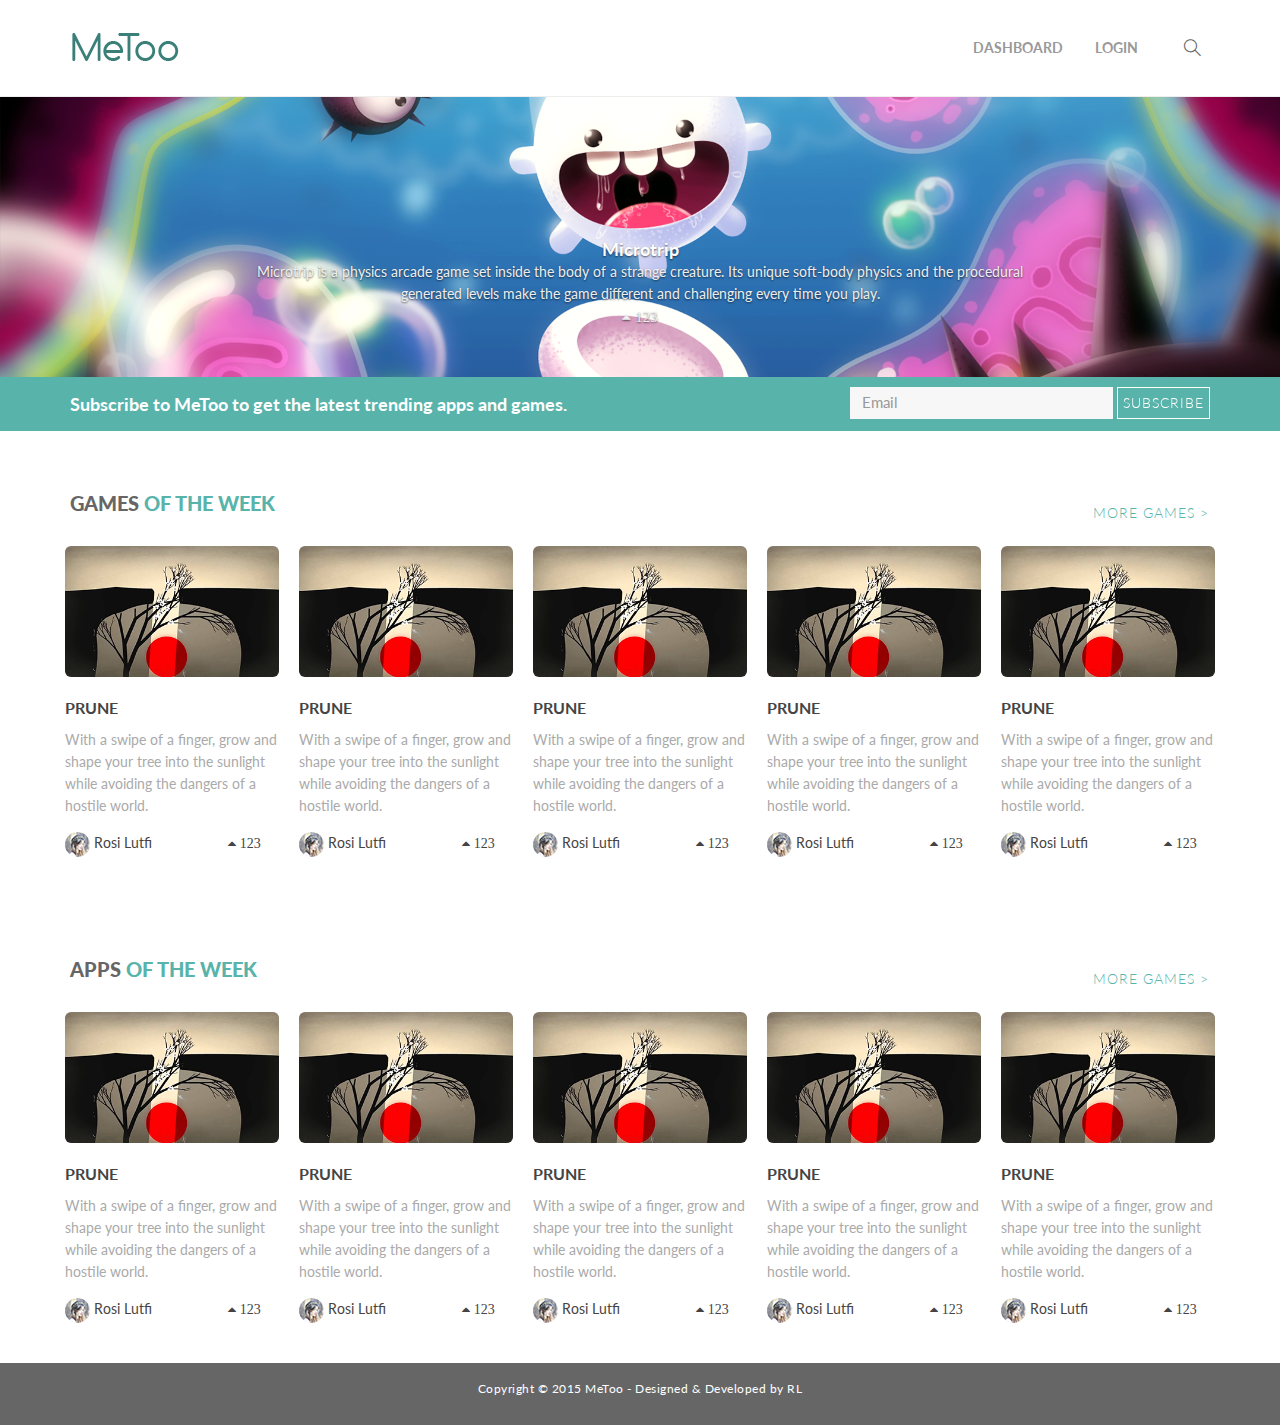
==== index.html @ 59560ca2 "home & app list" ====
<!doctype html>
<!--[if IE 8 ]>
<html class="ie ie8" lang="en">
<![endif]-->
<!--[if (gte IE 9)|!(IE)]>
<html lang="en" class="no-js">
<![endif]-->
<html lang="en">
  <head>
    <!-- Basic -->
    <title>
      MeToo
    </title>
    <!-- Define Charset -->
    <meta charset="utf-8">
    <!-- Responsive Metatag -->
    <meta name="viewport" content="width=device-width, initial-scale=1, maximum-scale=1">
    <!-- Page Description and Author -->
    <meta name="description" content="ConBiz - Responsive HTML5 Template">
    <meta name="author" content="Grayrids">
    
    <!-- Bootstrap CSS  -->
    <link rel="stylesheet" href="assets/css/bootstrap.min.css" type="text/css" media="screen">
    <!-- Font Awesome CSS -->
    <link rel="stylesheet" href="assets/fonts/font-awesome.min.css" type="text/css" media="screen">
    <!-- Icon -->
    <link rel="stylesheet" href="assets/fonts/simple-line-icons.css" type="text/css" media="screen">
    <!-- ConBiz Iocn -->
    <link rel="stylesheet" href="assets/fonts/flaticon.css" type="text/css" media="screen">
    <!-- rs style -->
    <link rel="stylesheet" type="text/css" href="assets/css/settings.css" media="screen">
    <!-- ConBiz CSS Styles  -->
    <link rel="stylesheet" type="text/css" href="assets/css/main.css" media="screen">
    <!-- Responsive CSS Styles  -->
    <link rel="stylesheet" type="text/css" href="assets/css/responsive.css" media="screen">
    <!-- Css3 Transitions Styles  -->
    <link rel="stylesheet" type="text/css" href="assets/css/animate.css" media="screen">
    <!-- Slicknav  -->
    <link rel="stylesheet" type="text/css" href="assets/css/slicknav.css" media="screen">

    <!-- Selected Preset -->
    <link rel="stylesheet" type="text/css" href="assets/css/colors/yellow.css" media="screen" />

    <!-- Color CSS Styles  -->
    <link rel="stylesheet" type="text/css" href="assets/css/colors/yellow.css" title="yellow" media="screen" />
    <link rel="stylesheet" type="text/css" href="assets/css/colors/turquoise.css" title="turquoise" media="screen" />
    <link rel="stylesheet" type="text/css" href="assets/css/colors/emerald.css" title="emerald" media="screen" />
    <link rel="stylesheet" type="text/css" href="assets/css/colors/river.css" title="river" media="screen" />
    <link rel="stylesheet" type="text/css" href="assets/css/colors/wisteria.css" title="wisteria" media="screen" />
    <link rel="stylesheet" type="text/css" href="assets/css/colors/alizarin.css" title="alizarin" media="screen" />

    <!-- Custom Fonts  -->
    <link href='https://fonts.googleapis.com/css?family=Satisfy' rel='stylesheet' type='text/css'>


    <!--[if IE 8]>
    <script src="http://html5shiv.googlecode.com/svn/trunk/html5.js"></script>
    <![endif]-->
    <!--[if lt IE 9]>
    <script src="http://html5shiv.googlecode.com/svn/trunk/html5.js"></script>
    <![endif]-->
  </head>
  <body>
    <!-- Full Body Container -->
    <div id="container">
      <!-- Start Header Section -->
      <header id="header-wrap" class="site-header clearfix">
        <!-- Start  Logo & Navigation  -->
        <div class="navbar navbar-default navbar-top" role="navigation" data-spy="affix" data-offset-top="50">
          <div class="container">
            <!-- Brand and toggle get grouped for better mobile display -->
            <div class="navbar-header">
              <!-- Stat Toggle Nav Link For Mobiles -->
              <button type="button" class="navbar-toggle" data-toggle="collapse" data-target=".navbar-collapse">
                <span class="sr-only">Toggle navigation</span>
                <span class="icon-bar"></span>
                <span class="icon-bar"></span>
                <span class="icon-bar"></span>
              </button>
              <!-- End Toggle Nav Link For Mobiles -->
              <div class="logo-wrapper">
                <a class="navbar-brand" href="index.html">
                  <img src="assets/img/logo.png" alt="ConBiz">
                </a>  
              </div>
            </div>
            <!--  Brand and toggle menu for mobile ends  -->

            <div class="navbar-collapse collapse">
              <!-- Stat Search -->
              <div class="search-side">
                <a class="show-search">
                <i class="icon-magnifier"></i>
                </a>
              </div>
              <!-- Search form ends -->

              <!-- Start Navigation List -->
              <ul class="nav navbar-nav navbar-right">
                <li>
                  <a href="index.html">
                  Dashboard
                  </a>
                </li>
                <li>
                  <a href="features.html">
                  Login
                  </a>
                </li>
              <!-- End Navigation List -->
            </div>
          </div>

          <!-- Mobile Menu Start -->
          <ul class="wpb-mobile-menu">
            <li>
              <a class="active" href="index.html">
              Home
              </a>
              <ul class="dropdown">
                <li>
                  <a href="index-02.html">
                  Home 2
                  </a>
                </li>
                <li>
                  <a href="index-03.html">
                  Home 3
                  </a>
                </li>
                <li>
                  <a href="index-04.html">
                  Home 4
                  </a>
                </li>
                <li>
                  <a href="index-05.html">
                  Home 5
                  </a>
                </li>
              </ul>
            </li>
            <li>
              <a href="features.html">
              Features
              </a>
            </li>
            <li>
              <a href="#">
              Company
              </a>
              <ul class="dropdown">
                <li>
                  <a href="about.html">
                  About Us
                  </a>
                </li>
                <li>
                  <a href="certifications.html">
                  Certifications
                  </a>
                </li>
                <li>
                  <a href="company-history.html">
                  Company History
                  </a>
                </li>
                <li>
                  <a href="partners.html">
                  Our Partners
                  </a>
                </li>
                <li>
                  <a href="team.html">
                  Our Team
                  </a>
                </li>
                <li>
                  <a href="careers.html">
                  Careers
                  </a>
                </li>
                <li>
                  <a href="Pricing.html">
                  Pricing
                  </a>
                </li>
                <li>
                  <a href="faq.html">
                  FAQ
                  </a>
                </li>
                 <li>
                  <a href="404.html">
                  404
                  </a>
                </li>
              </ul>
            </li>
            <li><a href="services.html">Services</a>
              <ul class="dropdown">
                <li>
                  <a href="services.html">
                    All Services
                  </a>
                </li>
                <li>
                  <a href="services1.html">
                  Services Layout 01
                  </a>
                </li>
                <li>
                  <a href="services2.html">
                  Services Layout 02
                  </a>
                </li>
              </ul>
            </li>
            <li>
              <a href="projects.html">
              Projects
              </a>
              <ul class="dropdown">
                <li>
                  <a href="projects.html">
                  Projects layout 1 - Full Width
                  </a>
                </li>
                <li>
                  <a href="projects-2.html">
                  Projects layout 2 - Boxed 1
                  </a>
                </li>
                <li>
                  <a href="projects-3.html">
                  Projects layout 3 - Boxed 3
                  </a>
                </li>
                <li>
                  <a href="single-project.html">
                  Single Project
                  </a>
                </li>
              </ul>
            </li>
            <li>
              <a href="blog.html">
              Blog
              </a>
              <ul class="dropdown">
                <li>
                  <a href="blog.html">
                  Blog - Right sidebar
                  </a>
                </li>
                <li>
                  <a href="blog-left-sidebar.html">
                  Blog - Left Sidebar
                  </a>
                </li>
                <li><a href="blog-full-width.html">Blog - Full Width</a></li>
                <li>
                  <a href="single-post.html">
                  Single Post
                  </a>
                </li>
              </ul>
            </li>
            <li><a href="shop.html">Shop</a></li>
            <li>
              <a href="contact.html">
              Contact
              </a>
            </li>
          </ul>
          <!-- Mobile Menu End -->

        </div>
        <!-- End Header Logo & Navigation -->
        <div class="clearfix"></div>
      </header>
      <!-- End Header Section -->


      <div id="myCarousel" class="carousel slide carousel-fade" data-ride="carousel">

        <!-- Wrapper for slides -->
        <div class="carousel-inner" role="listbox">
          <div class="item active">
            <img src="assets/img/testimonial/microtrip.png" alt="Microtrip">
            <div class="carousel-caption">
              <h3>Microtrip</h3>
              <div class="slidesc">Microtrip is a physics arcade game set inside the body of a strange creature. Its unique soft-body physics and the procedural generated levels make the game different and challenging every time you play.<br>
              <div class="caretslide">
                  <i class="fa fa-caret-up">   123</i>
              </div></div>
            </div>
          </div>

          <div class="item">
            <img src="assets/img/testimonial/indieshuffle.png" alt="Indieshuffle">
            <div class="carousel-caption">
              <h3>Indie Shuffle</h3>
              <div class="slidesc">With unlimited free new music across hundreds of genres (indie rock, hip hop, electronic, remixes and more), Indie Shuffle's smart playlists are the first step in your music discovery!<br>
              <div class="caretslide">
                  <i class="fa fa-caret-up">   123</i>
              </div></div>
            </div>
          </div>

          <div class="item">
            <img src="assets/img/testimonial/hbonow.png" alt="Flower">
            <div class="carousel-caption">
              <h3>HBO Now</h3>
              <div class="slidesc">HBO NOW is the new standalone streaming service that gives you all of HBO®—every season, every episode of HBO's original series—plus more of the biggest and latest movies than any other streaming service. All you need is the internet.<br>
              <div class="caretslide">
                  <i class="fa fa-caret-up">   123</i>
              </div></div>
            </div>
          </div>

          <div class="item">
            <img src="assets/img/testimonial/nightbird.png" alt="Flower">
            <div class="carousel-caption">
              <h3>Nightbird Trigger X</h3>
              <div class="slidesc">What the developer calls a "point shooting game," Nightbird Trigger X is a one-button pony where your little man has to shoot a point in the screen to progress.</div>
            </div>
          </div>

          <div class="item">
            <img src="assets/img/testimonial/dsco.png" alt="Flower">
            <div class="carousel-caption">
              <h3>DSCO by VSCO</h3>
              <div class="slidesc">DSCO (pronounced ‘disco’) is the first pop-up app from VSCO®. Everything you always wanted in a GIF app, VSCO-fied. Capture, edit, and share animated GIFs. Up your GIF game with your favorite presets and easily share them to your VSCO profile. <br>
              <div class="caretslide">
                  <i class="fa fa-caret-up">   123</i>
              </div>
              </div>
            </div>
          </div>

        </div>

        <!-- Left and right controls 
        <a class="left carousel-control" href="#myCarousel" role="button" data-slide="prev">
          <span class="glyphicon glyphicon-chevron-left" aria-hidden="true"></span>
          <span class="sr-only">Previous</span>
        </a>
        <a class="right carousel-control" href="#myCarousel" role="button" data-slide="next">
          <span class="glyphicon glyphicon-chevron-right" aria-hidden="true"></span>
          <span class="sr-only">Next</span>
        </a>
      </div>
      -->

      <!-- Start Boxed Section -->
      <div class="boxed">
        <div class="container">
          <div class="row">
            <div class="col-md-8 col-sm-8">
              <h3>Subscribe to MeToo to get the latest trending apps and games.</h3>
            </div>
            <div class="col-md-3 col-sm-3 inputsubcol">
              <div class="form-group">
                <div class="controls">
                  <input type="text" id="name" class="form-control inputsub" placeholder="Email" required data-error="Please enter your email">
                  <div class="help-block with-errors"></div>
                </div>
              </div>
            </div>
            <div class="col-md-1 col-sm-1">
              <a href="#" class="btn btn-border">Subscribe</a>
            </div>
          </div>
        </div>
      </div>
      <!-- End Boxed Section -->

      <!-- Start Project Section -->
      <div class="project section">
        <div class="container">
          <!-- Start Heading -->
          <div class="heading">
            <div class="row">
              <div class="col-md-10 section-title">Games <span>of The Week</span></div>
              <div class="col-md-2 morecol"><a href="#" class="btn btn-border more">More Games ></a></div>
            </div>              
          </div>
          <!-- End Heading -->
          <div class="row">
            <!-- Start Recent Projects Carousel -->
              <div class="col-md-5ths">
                <div class="projects-box item">
                  <div class="projects-thumb">
                    <a href="#">
                      <img src="assets/img/news/img1.png" alt="" class="img-rounded">
                    </a>
                  </div>
                  <div class="projects-content">
                    <h4><a href="#">Prune</a></h4>
                    <p class="projects-desc">With a swipe of a finger, grow and shape your tree into the sunlight while avoiding the dangers of a hostile world.</p>
                    <div class="row">
                      <div class="col-xs-8 ava-thumb">
                        <a href="#">
                          <img src="assets/img/news/ava.png" class="img-circle" alt="">   Rosi Lutfi
                        </a>
                      </div>
                      <div class="col-xs-4 upvotes">
                        <a href="#">
                          <i class="fa fa-caret-up">   123</i>
                        </a>
                      </div>
                    </div>
                  </div>
                </div>
              </div>
              <div class="col-md-5ths">
                <div class="projects-box item">
                  <div class="projects-thumb">
                    <a href="#">
                      <img src="assets/img/news/img1.png" alt="" class="img-rounded">
                    </a>
                  </div>
                  <div class="projects-content">
                    <h4><a href="#">Prune</a></h4>
                    <p class="projects-desc">With a swipe of a finger, grow and shape your tree into the sunlight while avoiding the dangers of a hostile world.</p>
                    <div class="row">
                      <div class="col-xs-8 ava-thumb">
                        <a href="#">
                          <img src="assets/img/news/ava.png" class="img-circle" alt="">   Rosi Lutfi
                        </a>
                      </div>
                      <div class="col-xs-4 upvotes">
                        <a href="#">
                          <i class="fa fa-caret-up">   123</i>
                        </a>
                      </div>
                    </div>
                  </div>
                </div>
              </div>
               <div class="col-md-5ths">
                <div class="projects-box item">
                  <div class="projects-thumb">
                    <a href="#">
                      <img src="assets/img/news/img1.png" alt="" class="img-rounded">
                    </a>
                  </div>
                  <div class="projects-content">
                    <h4><a href="#">Prune</a></h4>
                    <p class="projects-desc">With a swipe of a finger, grow and shape your tree into the sunlight while avoiding the dangers of a hostile world.</p>
                    <div class="row">
                      <div class="col-xs-8 ava-thumb">
                        <a href="#">
                          <img src="assets/img/news/ava.png" class="img-circle" alt="">   Rosi Lutfi
                        </a>
                      </div>
                      <div class="col-xs-4 upvotes">
                        <a href="#">
                          <i class="fa fa-caret-up">   123</i>
                        </a>
                      </div>
                    </div>
                  </div>
                </div>
              </div>
              <div class="col-md-5ths">
                <div class="projects-box item">
                  <div class="projects-thumb">
                    <a href="#">
                      <img src="assets/img/news/img1.png" alt="" class="img-rounded">
                    </a>
                  </div>
                  <div class="projects-content">
                    <h4><a href="#">Prune</a></h4>
                    <p class="projects-desc">With a swipe of a finger, grow and shape your tree into the sunlight while avoiding the dangers of a hostile world.</p>
                    <div class="row">
                      <div class="col-xs-8 ava-thumb">
                        <a href="#">
                          <img src="assets/img/news/ava.png" class="img-circle" alt="">   Rosi Lutfi
                        </a>
                      </div>
                      <div class="col-xs-4 upvotes">
                        <a href="#">
                          <i class="fa fa-caret-up">   123</i>
                        </a>
                      </div>
                    </div>
                  </div>
                </div>
              </div>
              <div class="col-md-5ths">
                <div class="projects-box item">
                  <div class="projects-thumb">
                    <a href="#">
                      <img src="assets/img/news/img1.png" alt="" class="img-rounded">
                    </a>
                  </div>
                  <div class="projects-content">
                    <h4><a href="#">Prune</a></h4>
                    <p class="projects-desc">With a swipe of a finger, grow and shape your tree into the sunlight while avoiding the dangers of a hostile world.</p>
                    <div class="row">
                      <div class="col-xs-8 ava-thumb">
                        <a href="#">
                          <img src="assets/img/news/ava.png" class="img-circle" alt="">   Rosi Lutfi
                        </a>
                      </div>
                      <div class="col-xs-4 upvotes">
                        <a href="#">
                          <i class="fa fa-caret-up">   123</i>
                        </a>
                      </div>
                    </div>
                  </div>
                </div>
              </div>
            <!-- End Recent Projects Carousel -->
          </div>          
        </div>
        <!-- .container -->
      </div>
      <!-- End Project Section  -->

      <!-- Start Project Section -->
      <div class="project section">
        <div class="container">
          <!-- Start Heading -->
          <div class="heading">
            <div class="row">
              <div class="col-md-10 section-title">Apps <span>of The Week</span></div>
              <div class="col-md-2 morecol"><a href="#" class="btn btn-border more">More Games ></a></div>
            </div>              
          </div>
          <!-- End Heading -->
          <div class="row">
            <!-- Start Recent Projects Carousel -->
              <div class="col-md-5ths">
                <div class="projects-box item">
                  <div class="projects-thumb">
                    <a href="#">
                      <img src="assets/img/news/img1.png" alt="" class="img-rounded">
                    </a>
                  </div>
                  <div class="projects-content">
                    <h4><a href="#">Prune</a></h4>
                    <p class="projects-desc">With a swipe of a finger, grow and shape your tree into the sunlight while avoiding the dangers of a hostile world.</p>
                    <div class="row">
                      <div class="col-xs-8 ava-thumb">
                        <a href="#">
                          <img src="assets/img/news/ava.png" class="img-circle" alt="">   Rosi Lutfi
                        </a>
                      </div>
                      <div class="col-xs-4 upvotes">
                        <a href="#">
                          <i class="fa fa-caret-up">   123</i>
                        </a>
                      </div>
                    </div>
                  </div>
                </div>
              </div>
              <div class="col-md-5ths">
                <div class="projects-box item">
                  <div class="projects-thumb">
                    <a href="#">
                      <img src="assets/img/news/img1.png" alt="" class="img-rounded">
                    </a>
                  </div>
                  <div class="projects-content">
                    <h4><a href="#">Prune</a></h4>
                    <p class="projects-desc">With a swipe of a finger, grow and shape your tree into the sunlight while avoiding the dangers of a hostile world.</p>
                    <div class="row">
                      <div class="col-xs-8 ava-thumb">
                        <a href="#">
                          <img src="assets/img/news/ava.png" class="img-circle" alt="">   Rosi Lutfi
                        </a>
                      </div>
                      <div class="col-xs-4 upvotes">
                        <a href="#">
                          <i class="fa fa-caret-up">   123</i>
                        </a>
                      </div>
                    </div>
                  </div>
                </div>
              </div>
               <div class="col-md-5ths">
                <div class="projects-box item">
                  <div class="projects-thumb">
                    <a href="#">
                      <img src="assets/img/news/img1.png" alt="" class="img-rounded">
                    </a>
                  </div>
                  <div class="projects-content">
                    <h4><a href="#">Prune</a></h4>
                    <p class="projects-desc">With a swipe of a finger, grow and shape your tree into the sunlight while avoiding the dangers of a hostile world.</p>
                    <div class="row">
                      <div class="col-xs-8 ava-thumb">
                        <a href="#">
                          <img src="assets/img/news/ava.png" class="img-circle" alt="">   Rosi Lutfi
                        </a>
                      </div>
                      <div class="col-xs-4 upvotes">
                        <a href="#">
                          <i class="fa fa-caret-up">   123</i>
                        </a>
                      </div>
                    </div>
                  </div>
                </div>
              </div>
              <div class="col-md-5ths">
                <div class="projects-box item">
                  <div class="projects-thumb">
                    <a href="#">
                      <img src="assets/img/news/img1.png" alt="" class="img-rounded">
                    </a>
                  </div>
                  <div class="projects-content">
                    <h4><a href="#">Prune</a></h4>
                    <p class="projects-desc">With a swipe of a finger, grow and shape your tree into the sunlight while avoiding the dangers of a hostile world.</p>
                    <div class="row">
                      <div class="col-xs-8 ava-thumb">
                        <a href="#">
                          <img src="assets/img/news/ava.png" class="img-circle" alt="">   Rosi Lutfi
                        </a>
                      </div>
                      <div class="col-xs-4 upvotes">
                        <a href="#">
                          <i class="fa fa-caret-up">   123</i>
                        </a>
                      </div>
                    </div>
                  </div>
                </div>
              </div>
              <div class="col-md-5ths">
                <div class="projects-box item">
                  <div class="projects-thumb">
                    <a href="#">
                      <img src="assets/img/news/img1.png" alt="" class="img-rounded">
                    </a>
                  </div>
                  <div class="projects-content">
                    <h4><a href="#">Prune</a></h4>
                    <p class="projects-desc">With a swipe of a finger, grow and shape your tree into the sunlight while avoiding the dangers of a hostile world.</p>
                    <div class="row">
                      <div class="col-xs-8 ava-thumb">
                        <a href="#">
                          <img src="assets/img/news/ava.png" class="img-circle" alt="">   Rosi Lutfi
                        </a>
                      </div>
                      <div class="col-xs-4 upvotes">
                        <a href="#">
                          <i class="fa fa-caret-up">   123</i>
                        </a>
                      </div>
                    </div>
                  </div>
                </div>
              </div>
            <!-- End Recent Projects Carousel -->
          </div>          
        </div>
        <!-- .container -->
      </div>
      <!-- End Project Section  -->

      <!-- Start Copyright -->
      <div class="copyright-section">
        <div class="container">
          <div class="row">
            <div class="col-sm-12">
              <p>
                Copyright &copy; 2015 MeToo - Designed & Developed by 
                RL
                </a>
              </p>
            </div>
          </div>
          <!-- .row -->
        </div>
      </div>
      <!-- End Copyright -->
    </div>
    <!-- End Full Body Container -->

    <!-- Go To Top Link -->
    <a href="#" class="back-to-top">
      <i class="fa fa-angle-up"></i>
    </a>

    <!-- Start Loader -->
    <div id="loader">
      <div class="square-spin">
        <div></div>
      </div>
    </div>

    <!-- Main JS  -->
    <script type="text/javascript" src="assets/js/jquery-min.js"></script>      
    <script type="text/javascript" src="assets/js/bootstrap.min.js"></script>
    <!-- <script type="text/javascript" src="assets/js/owl.carousel.min.js"></script> -->
    <script type="text/javascript" src="assets/js/modernizrr.js"></script>
    <script type="text/javascript" src="assets/js/nivo-lightbox.min.js"></script>
    <script type="text/javascript" src="assets/js/jquery.mixitup.min.js"></script>
    <script type="text/javascript" src="assets/js/jquery.appear.js"></script>
    <script type="text/javascript" src="assets/js/count-to.js"></script>
    <script type="text/javascript" src="assets/js/jquery.parallax.js"></script>
    <script type="text/javascript" src="assets/js/smooth-scroll.js"></script>
    <script type="text/javascript" src="assets/js/jquery.slicknav.js"></script>
    <script type="text/javascript" src="assets/js/main.js"></script>

    <!-- Revelosition slider js -->
    <script src="assets/js/jquery.themepunch.revolution.min.js"></script>
    <script src="assets/js/jquery.themepunch.tools.min.js"></script>

  </body>
</html>
---- assets/fonts/simple-line-icons.css ----
@font-face {
	font-family: 'Simple-Line-Icons';
	src:url('../fonts/line-icons/Simple-Line-Icons.eot');
	src:url('../fonts/line-icons/Simple-Line-Icons.eot?#iefix') format('embedded-opentype'),
		url('../fonts/line-icons/Simple-Line-Icons.woff') format('woff'),
		url('../fonts/line-icons/Simple-Line-Icons.ttf') format('truetype'),
		url('../fonts/line-icons/Simple-Line-Icons.svg#Simple-Line-Icons') format('svg');
	font-weight: normal;
	font-style: normal;
}

/* Use the following CSS code if you want to use data attributes for inserting your icons */
[data-icon]:before {
	font-family: 'Simple-Line-Icons';
	content: attr(data-icon);
	speak: none;
	font-weight: normal;
	font-variant: normal;
	text-transform: none;
	line-height: 1;
	-webkit-font-smoothing: antialiased;
	-moz-osx-font-smoothing: grayscale;
}

/* Use the following CSS code if you want to have a class per icon */
/*
Instead of a list of all class selectors,
you can use the generic selector below, but it's slower:
[class*="icon-"] {
*/
.icon-user-female, .icon-user-follow, .icon-user-following, .icon-user-unfollow, .icon-trophy, .icon-screen-smartphone, .icon-screen-desktop, .icon-plane, .icon-notebook, .icon-moustache, .icon-mouse, .icon-magnet, .icon-energy, .icon-emoticon-smile, .icon-disc, .icon-cursor-move, .icon-crop, .icon-credit-card, .icon-chemistry, .icon-user, .icon-speedometer, .icon-social-youtube, .icon-social-twitter, .icon-social-tumblr, .icon-social-facebook, .icon-social-dropbox, .icon-social-dribbble, .icon-shield, .icon-screen-tablet, .icon-magic-wand, .icon-hourglass, .icon-graduation, .icon-ghost, .icon-game-controller, .icon-fire, .icon-eyeglasses, .icon-envelope-open, .icon-envelope-letter, .icon-bell, .icon-badge, .icon-anchor, .icon-wallet, .icon-vector, .icon-speech, .icon-puzzle, .icon-printer, .icon-present, .icon-playlist, .icon-pin, .icon-picture, .icon-map, .icon-layers, .icon-handbag, .icon-globe-alt, .icon-globe, .icon-frame, .icon-folder-alt, .icon-film, .icon-feed, .icon-earphones-alt, .icon-earphones, .icon-drop, .icon-drawer, .icon-docs, .icon-directions, .icon-direction, .icon-diamond, .icon-cup, .icon-compass, .icon-call-out, .icon-call-in, .icon-call-end, .icon-calculator, .icon-bubbles, .icon-briefcase, .icon-book-open, .icon-basket-loaded, .icon-basket, .icon-bag, .icon-action-undo, .icon-action-redo, .icon-wrench, .icon-umbrella, .icon-trash, .icon-tag, .icon-support, .icon-size-fullscreen, .icon-size-actual, .icon-shuffle, .icon-share-alt, .icon-share, .icon-rocket, .icon-question, .icon-pie-chart, .icon-pencil, .icon-note, .icon-music-tone-alt, .icon-music-tone, .icon-microphone, .icon-loop, .icon-logout, .icon-login, .icon-list, .icon-like, .icon-home, .icon-grid, .icon-graph, .icon-equalizer, .icon-dislike, .icon-cursor, .icon-control-start, .icon-control-rewind, .icon-control-play, .icon-control-pause, .icon-control-forward, .icon-control-end, .icon-calendar, .icon-bulb, .icon-bar-chart, .icon-arrow-up, .icon-arrow-right, .icon-arrow-left, .icon-arrow-down, .icon-ban, .icon-bubble, .icon-camcorder, .icon-camera, .icon-check, .icon-clock, .icon-close, .icon-cloud-download, .icon-cloud-upload, .icon-doc, .icon-envelope, .icon-eye, .icon-flag, .icon-folder, .icon-heart, .icon-info, .icon-key, .icon-link, .icon-lock, .icon-lock-open, .icon-magnifier, .icon-magnifier-add, .icon-magnifier-remove, .icon-paper-clip, .icon-paper-plane, .icon-plus, .icon-pointer, .icon-power, .icon-refresh, .icon-reload, .icon-settings, .icon-star, .icon-symbol-female, .icon-symbol-male, .icon-target, .icon-volume-1, .icon-volume-2, .icon-volume-off, .icon-users {
	font-family: 'Simple-Line-Icons';
	speak: none;
	font-style: normal;
	font-weight: normal;
	font-variant: normal;
	text-transform: none;
	line-height: 1;
	-webkit-font-smoothing: antialiased;
}
.icon-user-female:before {
	content: "\e000";
}
.icon-user-follow:before {
	content: "\e002";
}
.icon-user-following:before {
	content: "\e003";
}
.icon-user-unfollow:before {
	content: "\e004";
}
.icon-trophy:before {
	content: "\e006";
}
.icon-screen-smartphone:before {
	content: "\e010";
}
.icon-screen-desktop:before {
	content: "\e011";
}
.icon-plane:before {
	content: "\e012";
}
.icon-notebook:before {
	content: "\e013";
}
.icon-moustache:before {
	content: "\e014";
}
.icon-mouse:before {
	content: "\e015";
}
.icon-magnet:before {
	content: "\e016";
}
.icon-energy:before {
	content: "\e020";
}
.icon-emoticon-smile:before {
	content: "\e021";
}
.icon-disc:before {
	content: "\e022";
}
.icon-cursor-move:before {
	content: "\e023";
}
.icon-crop:before {
	content: "\e024";
}
.icon-credit-card:before {
	content: "\e025";
}
.icon-chemistry:before {
	content: "\e026";
}
.icon-user:before {
	content: "\e005";
}
.icon-speedometer:before {
	content: "\e007";
}
.icon-social-youtube:before {
	content: "\e008";
}
.icon-social-twitter:before {
	content: "\e009";
}
.icon-social-tumblr:before {
	content: "\e00a";
}
.icon-social-facebook:before {
	content: "\e00b";
}
.icon-social-dropbox:before {
	content: "\e00c";
}
.icon-social-dribbble:before {
	content: "\e00d";
}
.icon-shield:before {
	content: "\e00e";
}
.icon-screen-tablet:before {
	content: "\e00f";
}
.icon-magic-wand:before {
	content: "\e017";
}
.icon-hourglass:before {
	content: "\e018";
}
.icon-graduation:before {
	content: "\e019";
}
.icon-ghost:before {
	content: "\e01a";
}
.icon-game-controller:before {
	content: "\e01b";
}
.icon-fire:before {
	content: "\e01c";
}
.icon-eyeglasses:before {
	content: "\e01d";
}
.icon-envelope-open:before {
	content: "\e01e";
}
.icon-envelope-letter:before {
	content: "\e01f";
}
.icon-bell:before {
	content: "\e027";
}
.icon-badge:before {
	content: "\e028";
}
.icon-anchor:before {
	content: "\e029";
}
.icon-wallet:before {
	content: "\e02a";
}
.icon-vector:before {
	content: "\e02b";
}
.icon-speech:before {
	content: "\e02c";
}
.icon-puzzle:before {
	content: "\e02d";
}
.icon-printer:before {
	content: "\e02e";
}
.icon-present:before {
	content: "\e02f";
}
.icon-playlist:before {
	content: "\e030";
}
.icon-pin:before {
	content: "\e031";
}
.icon-picture:before {
	content: "\e032";
}
.icon-map:before {
	content: "\e033";
}
.icon-layers:before {
	content: "\e034";
}
.icon-handbag:before {
	content: "\e035";
}
.icon-globe-alt:before {
	content: "\e036";
}
.icon-globe:before {
	content: "\e037";
}
.icon-frame:before {
	content: "\e038";
}
.icon-folder-alt:before {
	content: "\e039";
}
.icon-film:before {
	content: "\e03a";
}
.icon-feed:before {
	content: "\e03b";
}
.icon-earphones-alt:before {
	content: "\e03c";
}
.icon-earphones:before {
	content: "\e03d";
}
.icon-drop:before {
	content: "\e03e";
}
.icon-drawer:before {
	content: "\e03f";
}
.icon-docs:before {
	content: "\e040";
}
.icon-directions:before {
	content: "\e041";
}
.icon-direction:before {
	content: "\e042";
}
.icon-diamond:before {
	content: "\e043";
}
.icon-cup:before {
	content: "\e044";
}
.icon-compass:before {
	content: "\e045";
}
.icon-call-out:before {
	content: "\e046";
}
.icon-call-in:before {
	content: "\e047";
}
.icon-call-end:before {
	content: "\e048";
}
.icon-calculator:before {
	content: "\e049";
}
.icon-bubbles:before {
	content: "\e04a";
}
.icon-briefcase:before {
	content: "\e04b";
}
.icon-book-open:before {
	content: "\e04c";
}
.icon-basket-loaded:before {
	content: "\e04d";
}
.icon-basket:before {
	content: "\e04e";
}
.icon-bag:before {
	content: "\e04f";
}
.icon-action-undo:before {
	content: "\e050";
}
.icon-action-redo:before {
	content: "\e051";
}
.icon-wrench:before {
	content: "\e052";
}
.icon-umbrella:before {
	content: "\e053";
}
.icon-trash:before {
	content: "\e054";
}
.icon-tag:before {
	content: "\e055";
}
.icon-support:before {
	content: "\e056";
}
.icon-size-fullscreen:before {
	content: "\e057";
}
.icon-size-actual:before {
	content: "\e058";
}
.icon-shuffle:before {
	content: "\e059";
}
.icon-share-alt:before {
	content: "\e05a";
}
.icon-share:before {
	content: "\e05b";
}
.icon-rocket:before {
	content: "\e05c";
}
.icon-question:before {
	content: "\e05d";
}
.icon-pie-chart:before {
	content: "\e05e";
}
.icon-pencil:before {
	content: "\e05f";
}
.icon-note:before {
	content: "\e060";
}
.icon-music-tone-alt:before {
	content: "\e061";
}
.icon-music-tone:before {
	content: "\e062";
}
.icon-microphone:before {
	content: "\e063";
}
.icon-loop:before {
	content: "\e064";
}
.icon-logout:before {
	content: "\e065";
}
.icon-login:before {
	content: "\e066";
}
.icon-list:before {
	content: "\e067";
}
.icon-like:before {
	content: "\e068";
}
.icon-home:before {
	content: "\e069";
}
.icon-grid:before {
	content: "\e06a";
}
.icon-graph:before {
	content: "\e06b";
}
.icon-equalizer:before {
	content: "\e06c";
}
.icon-dislike:before {
	content: "\e06d";
}
.icon-cursor:before {
	content: "\e06e";
}
.icon-control-start:before {
	content: "\e06f";
}
.icon-control-rewind:before {
	content: "\e070";
}
.icon-control-play:before {
	content: "\e071";
}
.icon-control-pause:before {
	content: "\e072";
}
.icon-control-forward:before {
	content: "\e073";
}
.icon-control-end:before {
	content: "\e074";
}
.icon-calendar:before {
	content: "\e075";
}
.icon-bulb:before {
	content: "\e076";
}
.icon-bar-chart:before {
	content: "\e077";
}
.icon-arrow-up:before {
	content: "\e078";
}
.icon-arrow-right:before {
	content: "\e079";
}
.icon-arrow-left:before {
	content: "\e07a";
}
.icon-arrow-down:before {
	content: "\e07b";
}
.icon-ban:before {
	content: "\e07c";
}
.icon-bubble:before {
	content: "\e07d";
}
.icon-camcorder:before {
	content: "\e07e";
}
.icon-camera:before {
	content: "\e07f";
}
.icon-check:before {
	content: "\e080";
}
.icon-clock:before {
	content: "\e081";
}
.icon-close:before {
	content: "\e082";
}
.icon-cloud-download:before {
	content: "\e083";
}
.icon-cloud-upload:before {
	content: "\e084";
}
.icon-doc:before {
	content: "\e085";
}
.icon-envelope:before {
	content: "\e086";
}
.icon-eye:before {
	content: "\e087";
}
.icon-flag:before {
	content: "\e088";
}
.icon-folder:before {
	content: "\e089";
}
.icon-heart:before {
	content: "\e08a";
}
.icon-info:before {
	content: "\e08b";
}
.icon-key:before {
	content: "\e08c";
}
.icon-link:before {
	content: "\e08d";
}
.icon-lock:before {
	content: "\e08e";
}
.icon-lock-open:before {
	content: "\e08f";
}
.icon-magnifier:before {
	content: "\e090";
}
.icon-magnifier-add:before {
	content: "\e091";
}
.icon-magnifier-remove:before {
	content: "\e092";
}
.icon-paper-clip:before {
	content: "\e093";
}
.icon-paper-plane:before {
	content: "\e094";
}
.icon-plus:before {
	content: "\e095";
}
.icon-pointer:before {
	content: "\e096";
}
.icon-power:before {
	content: "\e097";
}
.icon-refresh:before {
	content: "\e098";
}
.icon-reload:before {
	content: "\e099";
}
.icon-settings:before {
	content: "\e09a";
}
.icon-star:before {
	content: "\e09b";
}
.icon-symbol-female:before {
	content: "\e09c";
}
.icon-symbol-male:before {
	content: "\e09d";
}
.icon-target:before {
	content: "\e09e";
}
.icon-volume-1:before {
	content: "\e09f";
}
.icon-volume-2:before {
	content: "\e0a0";
}
.icon-volume-off:before {
	content: "\e0a1";
}
.icon-users:before {
	content: "\e001";
}

/* Use the following CSS code if you want to use data attributes for inserting your icons */
[data-icon]:before {
	font-family: 'ElegantIcons';
	content: attr(data-icon);
	speak: none;
	font-weight: normal;
	font-variant: normal;
	text-transform: none;
	line-height: 1;
	-webkit-font-smoothing: antialiased;
	-moz-osx-font-smoothing: grayscale;
}
---- assets/fonts/flaticon.css ----
@font-face {
	font-family: "Flaticon";
	src: url("flaticon.eot");
	src: url("flaticon.eot#iefix") format("embedded-opentype"),
	url("flaticon.woff") format("woff"),
	url("flaticon.ttf") format("truetype"),
	url("flaticon.svg") format("svg");
	font-weight: normal;
	font-style: normal;
}
[class^="flaticon-"]:before, [class*=" flaticon-"]:before,
[class^="flaticon-"]:after, [class*=" flaticon-"]:after {   
	font-family: Flaticon;
        font-size: 20px;
font-style: normal;
margin-left: 20px;
}.flaticon-building109:before {
	content: "\e000";
}
.flaticon-building33:before {
	content: "\e001";
}
.flaticon-city21:before {
	content: "\e002";
}
.flaticon-construction10:before {
	content: "\e003";
}
.flaticon-construction14:before {
	content: "\e004";
}
.flaticon-construction16:before {
	content: "\e005";
}
.flaticon-construction17:before {
	content: "\e006";
}
.flaticon-house111:before {
	content: "\e007";
}
.flaticon-opened17:before {
	content: "\e008";
}
.flaticon-pipes:before {
	content: "\e009";
}
.flaticon-shovel23:before {
	content: "\e00a";
}
.flaticon-stadium1:before {
	content: "\e00b";
}
.flaticon-triangular45:before {
	content: "\e00c";
}
.flaticon-truck29:before {
	content: "\e00d";
}
.flaticon-truck30:before {
	content: "\e00e";
}
.flaticon-wall20:before {
	content: "\e00f";
}
---- assets/css/settings.css ----
/*-----------------------------------------------------------------------------

-	Revolution Slider 4.1 Captions -

	Screen Stylesheet

version:   	1.4.5
date:      	27/11/13
author:		themepunch
email:     	info@themepunch.com
website:   	http://www.themepunch.com
-----------------------------------------------------------------------------*/


.boxedcontainer	{	
	max-width: 1170px; 
	margin:auto; 
	padding:0px 30px;
}

/*********************************************
	-	SETTINGS FOR BANNER CONTAINERS	-
**********************************************/

.tp-banner-container{
	width:100%;
	position:relative;
	padding:0;

}
.tp-banner{
	width:100%;
	position:relative;
}
.tp-banner-fullscreen-container {
		width:100%;
		position:relative;
		height: 560px;
		padding:0;
}

/*************************
	-	CAPTIONS	-
**************************/

.tp-static-layers	{	position:absolute; z-index:505; top:0px;left:0px}

.tp-hide-revslider,.tp-caption.tp-hidden-caption	{	visibility:hidden !important; display:none !important}


.tp-caption { z-index:1; white-space:nowrap}

.tp-caption-demo .tp-caption	{	position:relative !important; display:inline-block; margin-bottom:10px; margin-right:20px !important}


.tp-caption.whitedivider3px {

	color: #000000;
	text-shadow: none;
	background-color: rgb(255, 255, 255);
	background-color: rgba(255, 255, 255, 1);
	text-decoration: none;
	min-width: 408px;
	min-height: 3px;
	background-position: initial initial;
	background-repeat: initial initial;
	border-width: 0px;
	border-color: #000000;
	border-style: none;
}


.tp-caption.finewide_large_white {
color:#ffffff;
text-shadow:none;
font-size:60px;
line-height:60px;
font-weight:300;
font-family:"Open Sans", sans-serif;
background-color:transparent;
text-decoration:none;
text-transform:uppercase;
letter-spacing:8px;
border-width:0px;
border-color:rgb(0, 0, 0);
border-style:none;
}

.tp-caption.whitedivider3px {
color:#000000;
text-shadow:none;
background-color:rgb(255, 255, 255);
background-color:rgba(255, 255, 255, 1);
text-decoration:none;
font-size:0px;
line-height:0;
min-width:468px;
min-height:3px;
border-width:0px;
border-color:rgb(0, 0, 0);
border-style:none;
}

.tp-caption.finewide_medium_white {
color:#ffffff;
text-shadow:none;
font-size:37px;
line-height:37px;
font-weight:300;
font-family:"Open Sans", sans-serif;
background-color:transparent;
text-decoration:none;
text-transform:uppercase;
letter-spacing:5px;
border-width:0px;
border-color:rgb(0, 0, 0);
border-style:none;
}

.tp-caption.boldwide_small_white {
font-size:25px;
line-height:25px;
font-weight:800;
font-family:"Open Sans", sans-serif;
color:rgb(255, 255, 255);
text-decoration:none;
background-color:transparent;
text-shadow:none;
text-transform:uppercase;
letter-spacing:5px;
border-width:0px;
border-color:rgb(0, 0, 0);
border-style:none;
}

.tp-caption.whitedivider3px_vertical {
color:#000000;
text-shadow:none;
background-color:rgb(255, 255, 255);
background-color:rgba(255, 255, 255, 1);
text-decoration:none;
font-size:0px;
line-height:0;
min-width:3px;
min-height:130px;
border-width:0px;
border-color:rgb(0, 0, 0);
border-style:none;
}

.tp-caption.finewide_small_white {
color:#ffffff;
text-shadow:none;
font-size:25px;
line-height:25px;
font-weight:300;
font-family:"Open Sans", sans-serif;
background-color:transparent;
text-decoration:none;
text-transform:uppercase;
letter-spacing:5px;
border-width:0px;
border-color:rgb(0, 0, 0);
border-style:none;
}

.tp-caption.finewide_verysmall_white_mw {
font-size:13px;
line-height:25px;
font-weight:400;
font-family:"Open Sans", sans-serif;
color:#ffffff;
text-decoration:none;
background-color:transparent;
text-shadow:none;
text-transform:uppercase;
letter-spacing:5px;
max-width:470px;
white-space:normal !important;
border-width:0px;
border-color:rgb(0, 0, 0);
border-style:none;
}

.tp-caption.lightgrey_divider {
text-decoration:none;
background-color:rgb(235, 235, 235);
background-color:rgba(235, 235, 235, 1);
width:370px;
height:3px;
background-position:initial initial;
background-repeat:initial initial;
border-width:0px;
border-color:rgb(34, 34, 34);
border-style:none;
}

.tp-caption.finewide_large_white {
color: #FFF;
text-shadow: none;
font-size: 60px;
line-height: 60px;
font-weight: 300;
font-family: "Open Sans", sans-serif;
background-color: rgba(0, 0, 0, 0);
text-decoration: none;
text-transform: uppercase;
letter-spacing: 8px;
border-width: 0px;
border-color: #000;
border-style: none;
}

.tp-caption.finewide_medium_white {
color: #FFF;
text-shadow: none;
font-size: 34px;
line-height: 34px;
font-weight: 300;
font-family: "Open Sans", sans-serif;
background-color: rgba(0, 0, 0, 0);
text-decoration: none;
text-transform: uppercase;
letter-spacing: 5px;
border-width: 0px;
border-color: #000;
border-style: none;
}

.tp-caption.huge_red {
position:absolute;
color:rgb(223,75,107);
font-weight:400;
font-size:150px;
line-height:130px;
font-family: 'Oswald', sans-serif;
margin:0px;
border-width:0px;
border-style:none;
white-space:nowrap;
background-color:rgb(45,49,54);
padding:0px;
}

.tp-caption.middle_yellow {
position:absolute;
color:rgb(251,213,114);
font-weight:600;
font-size:50px;
line-height:50px;
font-family: 'Open Sans', sans-serif;
margin:0px;
border-width:0px;
border-style:none;
white-space:nowrap;
}

.tp-caption.huge_thin_yellow {
	position:absolute;
color:rgb(251,213,114);
font-weight:300;
font-size:90px;
line-height:90px;
font-family: 'Open Sans', sans-serif;
margin:0px;
letter-spacing: 20px;
border-width:0px;
border-style:none;
white-space:nowrap;
}

.tp-caption.big_dark {
position:absolute;
color:#333;
font-weight:700;
font-size:70px;
line-height:70px;
font-family:"Open Sans";
margin:0px;
border-width:0px;
border-style:none;
white-space:nowrap;
}

.tp-caption.medium_dark {
position:absolute;
color:#333;
font-weight:300;
font-size:40px;
line-height:40px;
font-family:"Open Sans";
margin:0px;
letter-spacing: 5px;
border-width:0px;
border-style:none;
white-space:nowrap;
}


.tp-caption.medium_grey {
position:absolute;
color:#fff;
text-shadow:0px 2px 5px rgba(0, 0, 0, 0.5);
font-weight:700;
font-size:20px;
line-height:20px;
font-family:Arial;
padding:2px 4px;
margin:0px;
border-width:0px;
border-style:none;
background-color:#888;
white-space:nowrap;
}

.tp-caption.small_text {
position:absolute;
color:#fff;
text-shadow:0px 2px 5px rgba(0, 0, 0, 0.5);
font-weight:700;
font-size:14px;
line-height:20px;
font-family:Arial;
margin:0px;
border-width:0px;
border-style:none;
white-space:nowrap;
}

.tp-caption.medium_text {
position:absolute;
color:#fff;
text-shadow:0px 2px 5px rgba(0, 0, 0, 0.5);
font-weight:700;
font-size:20px;
line-height:20px;
font-family:Arial;
margin:0px;
border-width:0px;
border-style:none;
white-space:nowrap;
}


.tp-caption.large_bold_white_25 {
font-size:55px;
line-height:65px;
font-weight:700;
font-family:"Open Sans";
color:#fff;
text-decoration:none;
background-color:transparent;
text-align:center;
text-shadow:#000 0px 5px 10px;
border-width:0px;
border-color:rgb(255, 255, 255);
border-style:none;
}

.tp-caption.medium_text_shadow {
font-size:25px;
line-height:25px;
font-weight:600;
font-family:"Open Sans";
color:#fff;
text-decoration:none;
background-color:transparent;
text-align:center;
text-shadow:#000 0px 5px 10px;
border-width:0px;
border-color:rgb(255, 255, 255);
border-style:none;
}

.tp-caption.large_text {
position:absolute;
color:#fff;
text-shadow:0px 2px 5px rgba(0, 0, 0, 0.5);
font-weight:700;
font-size:40px;
line-height:40px;
font-family:Arial;
margin:0px;
border-width:0px;
border-style:none;
white-space:nowrap;
}

.tp-caption.medium_bold_grey {
font-size:30px;
line-height:30px;
font-weight:800;
font-family:"Open Sans";
color:rgb(102, 102, 102);
text-decoration:none;
background-color:transparent;
text-shadow:none;
margin:0px;
padding:1px 4px 0px;
border-width:0px;
border-color:rgb(255, 214, 88);
border-style:none;
}

.tp-caption.very_large_text {
position:absolute;
color:#fff;
text-shadow:0px 2px 5px rgba(0, 0, 0, 0.5);
font-weight:700;
font-size:60px;
line-height:60px;
font-family:Arial;
margin:0px;
border-width:0px;
border-style:none;
white-space:nowrap;
letter-spacing:-2px;
}

.tp-caption.very_big_white {
position:absolute;
color:#fff;
text-shadow:none;
font-weight:800;
font-size:60px;
line-height:60px;
font-family:Arial;
margin:0px;
border-width:0px;
border-style:none;
white-space:nowrap;
padding:0px 4px;
padding-top:1px;
background-color:#000;
}

.tp-caption.very_big_black {
position:absolute;
color:#000;
text-shadow:none;
font-weight:700;
font-size:60px;
line-height:60px;
font-family:Arial;
margin:0px;
border-width:0px;
border-style:none;
white-space:nowrap;
padding:0px 4px;
padding-top:1px;
background-color:#fff;
}

.tp-caption.modern_medium_fat {
position:absolute;
color:#000;
text-shadow:none;
font-weight:800;
font-size:24px;
line-height:20px;
font-family:"Open Sans", sans-serif;
margin:0px;
border-width:0px;
border-style:none;
white-space:nowrap;
}

.tp-caption.modern_medium_fat_white {
position:absolute;
color:#fff;
text-shadow:none;
font-weight:800;
font-size:24px;
line-height:20px;
font-family:"Open Sans", sans-serif;
margin:0px;
border-width:0px;
border-style:none;
white-space:nowrap;
}

.tp-caption.modern_medium_light {
position:absolute;
color:#000;
text-shadow:none;
font-weight:300;
font-size:24px;
line-height:20px;
font-family:"Open Sans", sans-serif;
margin:0px;
border-width:0px;
border-style:none;
white-space:nowrap;
}

.tp-caption.modern_big_bluebg {
position:absolute;
color:#fff;
text-shadow:none;
font-weight:800;
font-size:30px;
line-height:36px;
font-family:"Open Sans", sans-serif;
padding:3px 10px;
margin:0px;
border-width:0px;
border-style:none;
background-color:#4e5b6c;
letter-spacing:0;
}

.tp-caption.modern_big_redbg {
position:absolute;
color:#fff;
text-shadow:none;
font-weight:300;
font-size:30px;
line-height:36px;
font-family:"Open Sans", sans-serif;
padding:3px 10px;
padding-top:1px;
margin:0px;
border-width:0px;
border-style:none;
background-color:#de543e;
letter-spacing:0;
}

.tp-caption.modern_small_text_dark {
position:absolute;
color:#555;
text-shadow:none;
font-size:14px;
line-height:22px;
font-family:Arial;
margin:0px;
border-width:0px;
border-style:none;
white-space:nowrap;
}

.tp-caption.boxshadow {
-moz-box-shadow:0px 0px 20px rgba(0, 0, 0, 0.5);
-webkit-box-shadow:0px 0px 20px rgba(0, 0, 0, 0.5);
box-shadow:0px 0px 20px rgba(0, 0, 0, 0.5);
}

.tp-caption.black {
color:#000;
text-shadow:none;
}

.tp-caption.noshadow {
text-shadow:none;
}

.tp-caption a {
color:#fff;
text-shadow:none;
-webkit-transition:all 0.2s ease-out;
-moz-transition:all 0.2s ease-out;
-o-transition:all 0.2s ease-out;
-ms-transition:all 0.2s ease-out;
}

.tp-caption.thinheadline_dark {
position:absolute;
color:rgba(0,0,0,0.85);
text-shadow:none;
font-weight:300;
font-size:30px;
line-height:30px;
font-family:"Open Sans";
background-color:transparent;
}

.tp-caption.thintext_dark {
position:absolute;
color:rgba(0,0,0,0.85);
text-shadow:none;
font-weight:300;
font-size:16px;
line-height:26px;
font-family:"Open Sans";
background-color:transparent;
}

.tp-caption.medium_bg_red a {
	color: #fff;
    text-decoration: none;
}

.tp-caption.medium_bg_red a:hover {
	color: #fff;
    text-decoration: underline;
}

.tp-caption.smoothcircle {
font-size:30px;
line-height:75px;
font-weight:800;
font-family:"Open Sans";
color:rgb(255, 255, 255);
text-decoration:none;
background-color:rgb(0, 0, 0);
background-color:rgba(0, 0, 0, 0.498039);
padding:50px 25px;
text-align:center;
border-radius:500px 500px 500px 500px;
border-width:0px;
border-color:rgb(0, 0, 0);
border-style:none;
}

.tp-caption.largeblackbg {
font-size:50px;
line-height:70px;
font-weight:300;
font-family:"Open Sans";
color:rgb(255, 255, 255);
text-decoration:none;
background-color:rgb(0, 0, 0);
padding:0px 20px 5px;
text-shadow:none;
border-width:0px;
border-color:rgb(255, 255, 255);
border-style:none;
}

.tp-caption.largepinkbg {
position:absolute;
color:#fff;
text-shadow:none;
font-weight:300;
font-size:50px;
line-height:70px;
font-family:"Open Sans";
background-color:#db4360;
padding:0px 20px;
-webkit-border-radius:0px;
-moz-border-radius:0px;
border-radius:0px;
}

.tp-caption.largewhitebg {
position:absolute;
color:#000;
text-shadow:none;
font-weight:300;
font-size:50px;
line-height:70px;
font-family:"Open Sans";
background-color:#fff;
padding:0px 20px;
-webkit-border-radius:0px;
-moz-border-radius:0px;
border-radius:0px;
}

.tp-caption.largegreenbg {
position:absolute;
color:#fff;
text-shadow:none;
font-weight:300;
font-size:50px;
line-height:70px;
font-family:"Open Sans";
background-color:#67ae73;
padding:0px 20px;
-webkit-border-radius:0px;
-moz-border-radius:0px;
border-radius:0px;
}

.tp-caption.excerpt {
font-size:36px;
line-height:36px;
font-weight:700;
font-family:Arial;
color:#ffffff;
text-decoration:none;
background-color:rgba(0, 0, 0, 1);
text-shadow:none;
margin:0px;
letter-spacing:-1.5px;
padding:1px 4px 0px 4px;
width:150px;
white-space:normal !important;
height:auto;
border-width:0px;
border-color:rgb(255, 255, 255);
border-style:none;
}

.tp-caption.large_bold_grey {
font-size:60px;
line-height:60px;
font-weight:800;
font-family:"Open Sans";
color:rgb(102, 102, 102);
text-decoration:none;
background-color:transparent;
text-shadow:none;
margin:0px;
padding:1px 4px 0px;
border-width:0px;
border-color:rgb(255, 214, 88);
border-style:none;
}

.tp-caption.medium_thin_grey {
font-size:34px;
line-height:30px;
font-weight:300;
font-family:"Open Sans";
color:rgb(102, 102, 102);
text-decoration:none;
background-color:transparent;
padding:1px 4px 0px;
text-shadow:none;
margin:0px;
border-width:0px;
border-color:rgb(255, 214, 88);
border-style:none;
}

.tp-caption.small_thin_grey {
font-size:18px;
line-height:26px;
font-weight:300;
font-family:"Open Sans";
color:rgb(117, 117, 117);
text-decoration:none;
background-color:transparent;
padding:1px 4px 0px;
text-shadow:none;
margin:0px;
border-width:0px;
border-color:rgb(255, 214, 88);
border-style:none;
}

.tp-caption.lightgrey_divider {
text-decoration:none;
background-color:rgba(235, 235, 235, 1);
width:370px;
height:3px;
background-position:initial initial;
background-repeat:initial initial;
border-width:0px;
border-color:rgb(34, 34, 34);
border-style:none;
}

.tp-caption.large_bold_darkblue {
font-size:58px;
line-height:60px;
font-weight:800;
font-family:"Open Sans";
color:rgb(52, 73, 94);
text-decoration:none;
background-color:transparent;
border-width:0px;
border-color:rgb(255, 214, 88);
border-style:none;
}

.tp-caption.medium_bg_darkblue {
font-size:20px;
line-height:20px;
font-weight:800;
font-family:"Open Sans";
color:rgb(255, 255, 255);
text-decoration:none;
background-color:rgb(52, 73, 94);
padding:10px;
border-width:0px;
border-color:rgb(255, 214, 88);
border-style:none;
}

.tp-caption.medium_bold_red {
font-size:24px;
line-height:30px;
font-weight:800;
font-family:"Open Sans";
color:rgb(227, 58, 12);
text-decoration:none;
background-color:transparent;
padding:0px;
border-width:0px;
border-color:rgb(255, 214, 88);
border-style:none;
}

.tp-caption.medium_light_red {
font-size:21px;
line-height:26px;
font-weight:300;
font-family:"Open Sans";
color:rgb(227, 58, 12);
text-decoration:none;
background-color:transparent;
padding:0px;
border-width:0px;
border-color:rgb(255, 214, 88);
border-style:none;
}

.tp-caption.medium_bg_red {
font-size:20px;
line-height:20px;
font-weight:800;
font-family:"Open Sans";
color:rgb(255, 255, 255);
text-decoration:none;
background-color:rgb(227, 58, 12);
padding:10px;
border-width:0px;
border-color:rgb(255, 214, 88);
border-style:none;
}

.tp-caption.medium_bold_orange {
font-size:24px;
line-height:30px;
font-weight:800;
font-family:"Open Sans";
color:rgb(243, 156, 18);
text-decoration:none;
background-color:transparent;
border-width:0px;
border-color:rgb(255, 214, 88);
border-style:none;
}

.tp-caption.medium_bg_orange {
font-size:20px;
line-height:20px;
font-weight:800;
font-family:"Open Sans";
color:rgb(255, 255, 255);
text-decoration:none;
background-color:rgb(243, 156, 18);
padding:10px;
border-width:0px;
border-color:rgb(255, 214, 88);
border-style:none;
}

.tp-caption.grassfloor {
text-decoration:none;
background-color:rgba(160, 179, 151, 1);
width:4000px;
height:150px;
border-width:0px;
border-color:rgb(34, 34, 34);
border-style:none;
}

.tp-caption.large_bold_white {
font-size:58px;
line-height:60px;
font-weight:800;
font-family:"Open Sans";
color:rgb(255, 255, 255);
text-decoration:none;
background-color:transparent;
border-width:0px;
border-color:rgb(255, 214, 88);
border-style:none;
}

.tp-caption.medium_light_white {
font-size:30px;
line-height:36px;
font-weight:300;
font-family:"Open Sans";
color:rgb(255, 255, 255);
text-decoration:none;
background-color:transparent;
padding:0px;
border-width:0px;
border-color:rgb(255, 214, 88);
border-style:none;
}

.tp-caption.mediumlarge_light_white {
font-size:34px;
line-height:40px;
font-weight:300;
font-family:"Open Sans";
color:rgb(255, 255, 255);
text-decoration:none;
background-color:transparent;
padding:0px;
border-width:0px;
border-color:rgb(255, 214, 88);
border-style:none;
}

.tp-caption.mediumlarge_light_white_center {
font-size:34px;
line-height:40px;
font-weight:300;
font-family:"Open Sans";
color:#ffffff;
text-decoration:none;
background-color:transparent;
padding:0px 0px 0px 0px;
text-align:center;
border-width:0px;
border-color:rgb(255, 214, 88);
border-style:none;
}

.tp-caption.medium_bg_asbestos {
font-size:20px;
line-height:20px;
font-weight:800;
font-family:"Open Sans";
color:rgb(255, 255, 255);
text-decoration:none;
background-color:rgb(127, 140, 141);
padding:10px;
border-width:0px;
border-color:rgb(255, 214, 88);
border-style:none;
}

.tp-caption.medium_light_black {
font-size:30px;
line-height:36px;
font-weight:300;
font-family:"Open Sans";
color:rgb(0, 0, 0);
text-decoration:none;
background-color:transparent;
padding:0px;
border-width:0px;
border-color:rgb(255, 214, 88);
border-style:none;
}

.tp-caption.large_bold_black {
font-size:58px;
line-height:60px;
font-weight:800;
font-family:"Open Sans";
color:rgb(0, 0, 0);
text-decoration:none;
background-color:transparent;
border-width:0px;
border-color:rgb(255, 214, 88);
border-style:none;
}

.tp-caption.mediumlarge_light_darkblue {
font-size:34px;
line-height:40px;
font-weight:300;
font-family:"Open Sans";
color:rgb(52, 73, 94);
text-decoration:none;
background-color:transparent;
padding:0px;
border-width:0px;
border-color:rgb(255, 214, 88);
border-style:none;
}

.tp-caption.small_light_white {
font-size:17px;
line-height:28px;
font-weight:300;
font-family:"Open Sans";
color:rgb(255, 255, 255);
text-decoration:none;
background-color:transparent;
padding:0px;
border-width:0px;
border-color:rgb(255, 214, 88);
border-style:none;
}

.tp-caption.roundedimage {
border-width:0px;
border-color:rgb(34, 34, 34);
border-style:none;
}

.tp-caption.large_bg_black {
font-size:40px;
line-height:40px;
font-weight:800;
font-family:"Open Sans";
color:rgb(255, 255, 255);
text-decoration:none;
background-color:rgb(0, 0, 0);
padding:10px 20px 15px;
border-width:0px;
border-color:rgb(255, 214, 88);
border-style:none;
}

.tp-caption.mediumwhitebg {
font-size:30px;
line-height:30px;
font-weight:300;
font-family:"Open Sans";
color:rgb(0, 0, 0);
text-decoration:none;
background-color:rgb(255, 255, 255);
padding:5px 15px 10px;
text-shadow:none;
border-width:0px;
border-color:rgb(0, 0, 0);
border-style:none;
}

.tp-caption.medium_bg_orange_new1 {
font-size:20px;
line-height:20px;
font-weight:800;
font-family:"Open Sans";
color:rgb(255, 255, 255);
text-decoration:none;
background-color:rgb(243, 156, 18);
padding:10px;
border-width:0px;
border-color:rgb(255, 214, 88);
border-style:none;
}



.tp-caption.boxshadow{
		-moz-box-shadow: 0px 0px 20px rgba(0, 0, 0, 0.5);
		-webkit-box-shadow: 0px 0px 20px rgba(0, 0, 0, 0.5);
		box-shadow: 0px 0px 20px rgba(0, 0, 0, 0.5);
	}

.tp-caption.black{
		color: #000;
		text-shadow: none;
		font-weight: 300;
		font-size: 19px;
		line-height: 19px;
		font-family: 'Open Sans', sans;
	}

.tp-caption.noshadow {
		text-shadow: none;
	}


.tp_inner_padding	{	box-sizing:border-box;
						-webkit-box-sizing:border-box;
						-moz-box-sizing:border-box;
						max-height:none !important;	}


/*.tp-caption			{	transform:none !important}*/


/*********************************
	-	SPECIAL TP CAPTIONS -
**********************************/
.tp-caption .frontcorner		{
										width: 0;
										height: 0;
										border-left: 40px solid transparent;
										border-right: 0px solid transparent;
										border-top: 40px solid #00A8FF;
										position: absolute;left:-40px;top:0px;
									}

.tp-caption .backcorner		{
										width: 0;
										height: 0;
										border-left: 0px solid transparent;
										border-right: 40px solid transparent;
										border-bottom: 40px solid #00A8FF;
										position: absolute;right:0px;top:0px;
									}

.tp-caption .frontcornertop		{
										width: 0;
										height: 0;
										border-left: 40px solid transparent;
										border-right: 0px solid transparent;
										border-bottom: 40px solid #00A8FF;
										position: absolute;left:-40px;top:0px;
									}

.tp-caption .backcornertop		{
										width: 0;
										height: 0;
										border-left: 0px solid transparent;
										border-right: 40px solid transparent;
										border-top: 40px solid #00A8FF;
										position: absolute;right:0px;top:0px;
									}


/***********************************************
	-	SPECIAL ALTERNATIVE IMAGE SETTINGS	-
***********************************************/

img.tp-slider-alternative-image	{	width:100%; height:auto;}

/******************************
	-	BUTTONS	-
*******************************/

.tp-simpleresponsive .button				{	padding:6px 13px 5px; border-radius: 3px; -moz-border-radius: 3px; -webkit-border-radius: 3px; height:30px;
												cursor:pointer;
												color:#fff !important; text-shadow:0px 1px 1px rgba(0, 0, 0, 0.6) !important; font-size:15px; line-height:45px !important;
												background:url(../images/gradient/g30.png) repeat-x top; font-family: arial, sans-serif; font-weight: bold; letter-spacing: -1px;
											}

.tp-simpleresponsive  .button.big			{	color:#fff; text-shadow:0px 1px 1px rgba(0, 0, 0, 0.6); font-weight:bold; padding:9px 20px; font-size:19px;  line-height:57px !important; background:url(../images/gradient/g40.png) repeat-x top}


.tp-simpleresponsive  .purchase:hover,
.tp-simpleresponsive  .button:hover,
.tp-simpleresponsive  .button.big:hover		{	background-position:bottom, 15px 11px}



	@media only screen and (min-width: 768px) and (max-width: 959px) {

	 }



	@media only screen and (min-width: 480px) and (max-width: 767px) {
		.tp-simpleresponsive  .button	{	padding:4px 8px 3px; line-height:25px !important; font-size:11px !important;font-weight:normal;	}
		.tp-simpleresponsive  a.button { -webkit-transition: none; -moz-transition: none; -o-transition: none; -ms-transition: none;	 }


	}

    @media only screen and (min-width: 0px) and (max-width: 479px) {
		.tp-simpleresponsive  .button	{	padding:2px 5px 2px; line-height:20px !important; font-size:10px !important}
		.tp-simpleresponsive  a.button { -webkit-transition: none; -moz-transition: none; -o-transition: none; -ms-transition: none;	 }
	}





/*	BUTTON COLORS	*/



.tp-simpleresponsive  .button.green, .tp-simpleresponsive  .button:hover.green,
.tp-simpleresponsive  .purchase.green, .tp-simpleresponsive  .purchase:hover.green			{ background-color:#21a117; -webkit-box-shadow:  0px 3px 0px 0px #104d0b;        -moz-box-shadow:   0px 3px 0px 0px #104d0b;        box-shadow:   0px 3px 0px 0px #104d0b;  }


.tp-simpleresponsive  .button.blue, .tp-simpleresponsive  .button:hover.blue,
.tp-simpleresponsive  .purchase.blue, .tp-simpleresponsive  .purchase:hover.blue			{ background-color:#1d78cb; -webkit-box-shadow:  0px 3px 0px 0px #0f3e68;        -moz-box-shadow:   0px 3px 0px 0px #0f3e68;        box-shadow:   0px 3px 0px 0px #0f3e68}


.tp-simpleresponsive  .button.red, .tp-simpleresponsive  .button:hover.red,
.tp-simpleresponsive  .purchase.red, .tp-simpleresponsive  .purchase:hover.red				{ background-color:#cb1d1d; -webkit-box-shadow:  0px 3px 0px 0px #7c1212;        -moz-box-shadow:   0px 3px 0px 0px #7c1212;        box-shadow:   0px 3px 0px 0px #7c1212}

.tp-simpleresponsive  .button.orange, .tp-simpleresponsive  .button:hover.orange,
.tp-simpleresponsive  .purchase.orange, .tp-simpleresponsive  .purchase:hover.orange		{ background-color:#ff7700; -webkit-box-shadow:  0px 3px 0px 0px #a34c00;        -moz-box-shadow:   0px 3px 0px 0px #a34c00;        box-shadow:   0px 3px 0px 0px #a34c00}

.tp-simpleresponsive  .button.darkgrey, .tp-simpleresponsive  .button.grey,
.tp-simpleresponsive  .button:hover.darkgrey, .tp-simpleresponsive  .button:hover.grey,
.tp-simpleresponsive  .purchase.darkgrey, .tp-simpleresponsive  .purchase:hover.darkgrey	{ background-color:#555; -webkit-box-shadow:  0px 3px 0px 0px #222;        -moz-box-shadow:   0px 3px 0px 0px #222;        box-shadow:   0px 3px 0px 0px #222}

.tp-simpleresponsive  .button.lightgrey, .tp-simpleresponsive  .button:hover.lightgrey,
.tp-simpleresponsive  .purchase.lightgrey, .tp-simpleresponsive  .purchase:hover.lightgrey	{ background-color:#888; -webkit-box-shadow:  0px 3px 0px 0px #555;        -moz-box-shadow:   0px 3px 0px 0px #555;        box-shadow:   0px 3px 0px 0px #555}



/****************************************************************

	-	SET THE ANIMATION EVEN MORE SMOOTHER ON ANDROID   -

******************************************************************/

/*.tp-simpleresponsive				{	-webkit-perspective: 1500px;
										-moz-perspective: 1500px;
										-o-perspective: 1500px;
										-ms-perspective: 1500px;
										perspective: 1500px;
									}*/




/**********************************************
	-	FULLSCREEN AND FULLWIDHT CONTAINERS	-
**********************************************/

.fullscreen-container {
		width:100%;
		position:relative;
		padding:0;
}



.fullwidthbanner-container{
	width:100%;
	position:relative;
	padding:0;
	overflow:hidden;
}

.fullwidthbanner-container .fullwidthbanner{
	width:100%;
	position:relative;
}



/************************************************
	  - SOME CAPTION MODIFICATION AT START  -
*************************************************/
.tp-simpleresponsive .caption,
.tp-simpleresponsive .tp-caption {
	/*-ms-filter: "progid:DXImageTransform.Microsoft.Alpha(Opacity=0)";		-moz-opacity: 0;	-khtml-opacity: 0;	opacity: 0; */
	position:absolute;visibility: hidden;
	-webkit-font-smoothing: antialiased !important;
}


.tp-simpleresponsive img	{	max-width:none}



/******************************
	-	IE8 HACKS	-
*******************************/
.noFilterClass {
	filter:none !important;
}


/******************************
	-	SHADOWS		-
******************************/
.tp-bannershadow  {
		position:absolute;

		margin-left:auto;
		margin-right:auto;
		-moz-user-select: none;
        -khtml-user-select: none;
        -webkit-user-select: none;
        -o-user-select: none;
	}

.tp-bannershadow.tp-shadow1 {	background:url(../assets/shadow1.png) no-repeat; background-size:100% 100%; width:890px; height:60px; bottom:-60px}
.tp-bannershadow.tp-shadow2 {	background:url(../assets/shadow2.png) no-repeat; background-size:100% 100%; width:890px; height:60px;bottom:-60px}
.tp-bannershadow.tp-shadow3 {	background:url(../assets/shadow3.png) no-repeat; background-size:100% 100%; width:890px; height:60px;bottom:-60px}


/********************************
	-	FULLSCREEN VIDEO	-
*********************************/
.caption.fullscreenvideo {	left:0px; top:0px; position:absolute;width:100%;height:100%}
.caption.fullscreenvideo iframe,
.caption.fullscreenvideo video	{ width:100% !important; height:100% !important; display: none}

.tp-caption.fullscreenvideo	{	left:0px; top:0px; position:absolute;width:100%;height:100%}


.tp-caption.fullscreenvideo iframe,
.tp-caption.fullscreenvideo iframe video	{ width:100% !important; height:100% !important; display: none}


.fullcoveredvideo video,
.fullscreenvideo video					{	background: #000}

.fullcoveredvideo .tp-poster		{	background-position: center center;background-size: cover;width:100%;height:100%;top:0px;left:0px}

.html5vid.videoisplaying .tp-poster	{	display: none}

.tp-video-play-button		{	background:#000;
								background:rgba(0,0,0,0.3);
								padding:5px;
								border-radius:5px;-moz-border-radius:5px;-webkit-border-radius:5px;
								position: absolute;
								top: 50%;
								left: 50%;
								font-size: 40px;
								color: #FFF;
								z-index: 3;
								margin-top: -27px;
								margin-left: -28px;
								text-align: center;
								cursor: pointer;
							}

.html5vid .tp-revstop		{	width:15px;height:20px; border-left:5px solid #fff; border-right:5px solid #fff; position:relative;margin:10px 20px; box-sizing:border-box;-moz-box-sizing:border-box;-webkit-box-sizing:border-box}
.html5vid .tp-revstop	{	display:none}
.html5vid.videoisplaying .revicon-right-dir	{	display:none}
.html5vid.videoisplaying .tp-revstop	{	display:block}

.html5vid.videoisplaying .tp-video-play-button	{	display:none}
.html5vid:hover .tp-video-play-button { display:block}

.fullcoveredvideo .tp-video-play-button	{	display:none !important}

.tp-video-controls {
	position: absolute;
	bottom: 0;
	left: 0;
	right: 0;
	padding: 5px;
	opacity: 0;
	-webkit-transition: opacity .3s;
	-moz-transition: opacity .3s;
	-o-transition: opacity .3s;
	-ms-transition: opacity .3s;
	transition: opacity .3s;
	background-image: linear-gradient(bottom, rgb(0,0,0) 13%, rgb(50,50,50) 100%);
	background-image: -o-linear-gradient(bottom, rgb(0,0,0) 13%, rgb(50,50,50) 100%);
	background-image: -moz-linear-gradient(bottom, rgb(0,0,0) 13%, rgb(50,50,50) 100%);
	background-image: -webkit-linear-gradient(bottom, rgb(0,0,0) 13%, rgb(50,50,50) 100%);
	background-image: -ms-linear-gradient(bottom, rgb(0,0,0) 13%, rgb(50,50,50) 100%);

	background-image: -webkit-gradient(
		linear,
		left bottom,
		left top,
		color-stop(0.13, rgb(0,0,0)),
		color-stop(1, rgb(50,50,50))
	);
	
	display:table;max-width:100%; overflow:hidden;box-sizing:border-box;-moz-box-sizing:border-box;-webkit-box-sizing:border-box;
}

.tp-caption:hover .tp-video-controls {
	opacity: .9;
}

.tp-video-button {
	background: rgba(0,0,0,.5);
	border: 0;
	color: #EEE;
	-webkit-border-radius: 3px;
	-moz-border-radius: 3px;
	-o-border-radius: 3px;
	border-radius: 3px;
	cursor:pointer;
	line-height:12px;
	font-size:12px;
	color:#fff;
	padding:0px;
	margin:0px;
	outline: none;
	}
.tp-video-button:hover {
	cursor: pointer;
}


.tp-video-button-wrap,
.tp-video-seek-bar-wrap,
.tp-video-vol-bar-wrap 	{ padding:0px 5px;display:table-cell; }

.tp-video-seek-bar-wrap	{	width:80%}
.tp-video-vol-bar-wrap	{	width:20%}

.tp-volume-bar,
.tp-seek-bar		{	width:100%; cursor: pointer;  outline:none; line-height:12px;margin:0; padding:0;}


/********************************
	-	FULLSCREEN VIDEO ENDS	-
*********************************/


/********************************
	-	DOTTED OVERLAYS	-
*********************************/
.tp-dottedoverlay						{	background-repeat:repeat;width:100%;height:100%;position:absolute;top:0px;left:0px;z-index:4}
.tp-dottedoverlay.twoxtwo				{	background:url(../assets/gridtile.png)}
.tp-dottedoverlay.twoxtwowhite			{	background:url(../assets/gridtile_white.png)}
.tp-dottedoverlay.threexthree			{	background:url(../assets/gridtile_3x3.png)}
.tp-dottedoverlay.threexthreewhite		{	background:url(../assets/gridtile_3x3_white.png)}
/********************************
	-	DOTTED OVERLAYS ENDS	-
*********************************/


/************************
	-	NAVIGATION	-
*************************/

/** BULLETS **/

.tpclear		{	clear:both}


.tp-bullets									{	z-index:1000; position:absolute;
												-ms-filter: "progid:DXImageTransform.Microsoft.Alpha(Opacity=100)";
												-moz-opacity: 1;
												-khtml-opacity: 1;
												opacity: 1;
												-webkit-transition: opacity 0.2s ease-out; -moz-transition: opacity 0.2s ease-out; -o-transition: opacity 0.2s ease-out; -ms-transition: opacity 0.2s ease-out;-webkit-transform: translateZ(5px);
											}
.tp-bullets.hidebullets					{
												-ms-filter: "progid:DXImageTransform.Microsoft.Alpha(Opacity=0)";
												-moz-opacity: 0;
												-khtml-opacity: 0;
												opacity: 0;
											}


.tp-bullets.simplebullets.navbar						{ 	border:1px solid #666; border-bottom:1px solid #444; background:url(../assets/boxed_bgtile.png); height:40px; padding:0px 10px; -webkit-border-radius: 5px; -moz-border-radius: 5px; border-radius: 5px }

.tp-bullets.simplebullets.navbar-old					{ 	 background:url(../assets/navigdots_bgtile.png); height:35px; padding:0px 10px; -webkit-border-radius: 5px; -moz-border-radius: 5px; border-radius: 5px }


.tp-bullets.simplebullets.round .bullet					{	cursor:pointer; position:relative;	background:url(../assets/bullet.png) no-Repeat top left;	width:20px;	height:20px;  margin-right:0px; float:left; margin-top:0px; margin-left:3px}
.tp-bullets.simplebullets.round .bullet.last			{	margin-right:3px}

.tp-bullets.simplebullets.round-old .bullet				{	cursor:pointer; position:relative;	background:url(../assets/bullets.png) no-Repeat bottom left;	width:23px;	height:23px;  margin-right:0px; float:left; margin-top:0px}
.tp-bullets.simplebullets.round-old .bullet.last		{	margin-right:0px}


/**	SQUARE BULLETS **/
.tp-bullets.simplebullets.square .bullet				{	cursor:pointer; position:relative;	background:url(../assets/bullets2.png) no-Repeat bottom left;	width:19px;	height:19px;  margin-right:0px; float:left; margin-top:0px}
.tp-bullets.simplebullets.square .bullet.last			{	margin-right:0px}


/**	SQUARE BULLETS **/
.tp-bullets.simplebullets.square-old .bullet			{	cursor:pointer; position:relative;	background:url(../assets/bullets2.png) no-Repeat bottom left;	width:19px;	height:19px;  margin-right:0px; float:left; margin-top:0px}
.tp-bullets.simplebullets.square-old .bullet.last		{	margin-right:0px}


/** navbar NAVIGATION VERSION **/
.tp-bullets.simplebullets.navbar .bullet			{	cursor:pointer; position:relative;	background:url(../assets/bullet_boxed.png) no-Repeat top left;	width:18px;	height:19px;   margin-right:5px; float:left; margin-top:0px}

.tp-bullets.simplebullets.navbar .bullet.first		{	margin-left:0px !important}
.tp-bullets.simplebullets.navbar .bullet.last		{	margin-right:0px !important}



/** navbar NAVIGATION VERSION **/
.tp-bullets.simplebullets.navbar-old .bullet			{	cursor:pointer; position:relative;	background:url(../assets/navigdots.png) no-Repeat bottom left;	width:15px;	height:15px;  margin-left:5px !important; margin-right:5px !important;float:left; margin-top:10px}
.tp-bullets.simplebullets.navbar-old .bullet.first		{	margin-left:0px !important}
.tp-bullets.simplebullets.navbar-old .bullet.last		{	margin-right:0px !important}


.tp-bullets.simplebullets .bullet:hover,
.tp-bullets.simplebullets .bullet.selected				{	background-position:top left}

.tp-bullets.simplebullets.round .bullet:hover,
.tp-bullets.simplebullets.round .bullet.selected,
.tp-bullets.simplebullets.navbar .bullet:hover,
.tp-bullets.simplebullets.navbar .bullet.selected		{	background-position:bottom left}



/*************************************
	-	TP ARROWS 	-
**************************************/
.tparrows												{	-ms-filter: "progid:DXImageTransform.Microsoft.Alpha(Opacity=100)";
															-moz-opacity: 1;
															-khtml-opacity: 1;
															opacity: 1;
															-webkit-transition: opacity 0.2s ease-out; -moz-transition: opacity 0.2s ease-out; -o-transition: opacity 0.2s ease-out; -ms-transition: opacity 0.2s ease-out;
															-webkit-transform: translateZ(5000px);
															-webkit-transform-style: flat;
															-webkit-backface-visibility: hidden;
															z-index:600;
															position: relative;

														}
.tparrows.hidearrows									{
															-ms-filter: "progid:DXImageTransform.Microsoft.Alpha(Opacity=0)";
															-moz-opacity: 0;
															-khtml-opacity: 0;
															opacity: 0;
														}
.tp-leftarrow											{	z-index:100;cursor:pointer; position:relative;	background:url(../assets/large_left.png) no-Repeat top left;	width:40px;	height:40px;   }
.tp-rightarrow											{	z-index:100;cursor:pointer; position:relative;	background:url(../assets/large_right.png) no-Repeat top left;	width:40px;	height:40px;   }


.tp-leftarrow.round										{	z-index:100;cursor:pointer; position:relative;	background:url(../assets/small_left.png) no-Repeat top left;	width:19px;	height:14px;  margin-right:0px; float:left; margin-top:0px;	}
.tp-rightarrow.round									{	z-index:100;cursor:pointer; position:relative;	background:url(../assets/small_right.png) no-Repeat top left;	width:19px;	height:14px;  margin-right:0px; float:left;	margin-top:0px}


.tp-leftarrow.round-old									{	z-index:100;cursor:pointer; position:relative;	background:url(../assets/arrow_left.png) no-Repeat top left;	width:26px;	height:26px;  margin-right:0px; float:left; margin-top:0px;	}
.tp-rightarrow.round-old								{	z-index:100;cursor:pointer; position:relative;	background:url(../assets/arrow_right.png) no-Repeat top left;	width:26px;	height:26px;  margin-right:0px; float:left;	margin-top:0px}


.tp-leftarrow.navbar									{	z-index:100;cursor:pointer; position:relative;	background:url(../assets/small_left_boxed.png) no-Repeat top left;	width:20px;	height:15px;   float:left;	margin-right:6px; margin-top:12px}
.tp-rightarrow.navbar									{	z-index:100;cursor:pointer; position:relative;	background:url(../assets/small_right_boxed.png) no-Repeat top left;	width:20px;	height:15px;   float:left;	margin-left:6px; margin-top:12px}


.tp-leftarrow.navbar-old								{	z-index:100;cursor:pointer; position:relative;	background:url(../assets/arrowleft.png) no-Repeat top left;		width:9px;	height:16px;   float:left;	margin-right:6px; margin-top:10px}
.tp-rightarrow.navbar-old								{	z-index:100;cursor:pointer; position:relative;	background:url(../assets/arrowright.png) no-Repeat top left;	width:9px;	height:16px;   float:left;	margin-left:6px; margin-top:10px}

.tp-leftarrow.navbar-old.thumbswitharrow				{	margin-right:10px}
.tp-rightarrow.navbar-old.thumbswitharrow				{	margin-left:0px}

.tp-leftarrow.square									{	z-index:100;cursor:pointer; position:relative;	background:url(../assets/arrow_left2.png) no-Repeat top left;	width:12px;	height:17px;   float:left;	margin-right:0px; margin-top:0px}
.tp-rightarrow.square									{	z-index:100;cursor:pointer; position:relative;	background:url(../assets/arrow_right2.png) no-Repeat top left;	width:12px;	height:17px;   float:left;	margin-left:0px; margin-top:0px}


.tp-leftarrow.square-old								{	z-index:100;cursor:pointer; position:relative;	background:url(../assets/arrow_left2.png) no-Repeat top left;	width:12px;	height:17px;   float:left;	margin-right:0px; margin-top:0px}
.tp-rightarrow.square-old								{	z-index:100;cursor:pointer; position:relative;	background:url(../assets/arrow_right2.png) no-Repeat top left;	width:12px;	height:17px;   float:left;	margin-left:0px; margin-top:0px}


.tp-leftarrow.default									{	z-index:100;cursor:pointer; position:relative;	background:url(../assets/large_left.png) no-Repeat 0 0;	width:40px;	height:40px;

														}
.tp-rightarrow.default									{	z-index:100;cursor:pointer; position:relative;	background:url(../assets/large_right.png) no-Repeat 0 0;	width:40px;	height:40px;

														}




.tp-leftarrow:hover,
.tp-rightarrow:hover 									{	background-position:bottom left}






/****************************************************************************************************
	-	TP THUMBS 	-
*****************************************************************************************************

 - tp-thumbs & tp-mask Width is the width of the basic Thumb Container (500px basic settings)

 - .bullet width & height is the dimension of a simple Thumbnail (basic 100px x 50px)

 *****************************************************************************************************/


.tp-bullets.tp-thumbs						{	z-index:1000; position:absolute; padding:3px;background-color:#fff;
												width:500px;height:50px; 			/* THE DIMENSIONS OF THE THUMB CONTAINER */
												margin-top:-50px;
											}


.fullwidthbanner-container .tp-thumbs		{  padding:3px}

.tp-bullets.tp-thumbs .tp-mask				{	width:500px; height:50px;  			/* THE DIMENSIONS OF THE THUMB CONTAINER */
												overflow:hidden; position:relative}


.tp-bullets.tp-thumbs .tp-mask .tp-thumbcontainer	{	width:5000px; position:absolute}

.tp-bullets.tp-thumbs .bullet				{   width:100px; height:50px; 			/* THE DIMENSION OF A SINGLE THUMB */
												cursor:pointer; overflow:hidden;background:none;margin:0;float:left;
												-ms-filter: "progid:DXImageTransform.Microsoft.Alpha(Opacity=50)";
												/*filter: alpha(opacity=50);	*/
												-moz-opacity: 0.5;
												-khtml-opacity: 0.5;
												opacity: 0.5;

												-webkit-transition: all 0.2s ease-out; -moz-transition: all 0.2s ease-out; -o-transition: all 0.2s ease-out; -ms-transition: all 0.2s ease-out;
											}


.tp-bullets.tp-thumbs .bullet:hover,
.tp-bullets.tp-thumbs .bullet.selected		{ 	-ms-filter: "progid:DXImageTransform.Microsoft.Alpha(Opacity=100)";

												-moz-opacity: 1;
												-khtml-opacity: 1;
												opacity: 1;
											}
.tp-thumbs img								{	width:100%}


/************************************
		-	TP BANNER TIMER		-
*************************************/
.tp-bannertimer								{	width:100%; height:10px; background:url(../img/timer.png);position:absolute; z-index:200;top:0px}
.tp-bannertimer.tp-bottom					{	bottom:0px;height:5px; top:auto}




/***************************************
	-	RESPONSIVE SETTINGS 	-
****************************************/




    @media only screen and (min-width: 0px) and (max-width: 479px) {
				.responsive .tp-bullets	{	display:none}
				.responsive .tparrows	{	display:none}
	}





/*********************************************

	-	BASIC SETTINGS FOR THE BANNER	-

***********************************************/

 .tp-simpleresponsive img {
		-moz-user-select: none;
        -khtml-user-select: none;
        -webkit-user-select: none;
        -o-user-select: none;
}



.tp-simpleresponsive a{	text-decoration:none}

.tp-simpleresponsive ul,
.tp-simpleresponsive ul li,
.tp-simpleresponsive ul li:before {
	list-style:none;
	padding:0 !important;
	margin:0 !important;
	list-style:none !important;
	overflow-x: visible;
	overflow-y: visible;
	background-image:none
}


.tp-simpleresponsive >ul >li{
	list-style:none;
	position:absolute;
	visibility:hidden
}

/*  CAPTION SLIDELINK   **/
.caption.slidelink a div,
.tp-caption.slidelink a div {	width:3000px; height:1500px;  background:url(../assets/coloredbg.png) repeat}

.tp-caption.slidelink a span	{	background:url(../assets/coloredbg.png) repeat}



/*****************************************
	-	NAVIGATION FANCY EXAMPLES	-
*****************************************/

.tparrows .tp-arr-imgholder								{ display: none}
.tparrows .tp-arr-titleholder							{ display: none}



/*****************************************
	-	NAVIGATION FANCY EXAMPLES	-
*****************************************/

/* NAVIGATION PREVIEW 1 */
.tparrows.preview1 							{	width:100px;height:100px;-webkit-transform-style: preserve-3d; -webkit-perspective: 1000; -moz-perspective: 1000; -webkit-backface-visibility: hidden; -moz-backface-visibility: hidden;background: transparent}
.tparrows.preview1:after					{	position:absolute; left:0px;top:0px; font-family: FontAwesome; font-style: normal; font-weight: normal; text-decoration: inherit; color:#fff; font-size:30px; width:100px;height:100px;text-align: center; background:#fff;background:rgba(0,0,0,0.15);z-index:2;line-height:100px; -webkit-transition: background 0.3s, color 0.3s; -moz-transition: background 0.3s, color 0.3s; transition: background 0.3s, color 0.3s}
.tp-rightarrow.preview1:after				{	content: "\f054";  }
.tp-leftarrow.preview1:after				{	content: '\f053';  }

.tparrows.preview1:hover:after 				{	background:rgba(255,255,255,1); color:#aaa}

.tparrows.preview1 .tp-arr-imgholder 		{	background-size:cover; background-position:center center; display:block;width:100%;height:100%;position:absolute;top:0px;
												-webkit-transition: -webkit-transform 0.3s;
												transition: transform 0.3s;
												-webkit-backface-visibility: hidden;
												backface-visibility: hidden;
											}
.tparrows.preview1 .tp-arr-iwrapper			{	  -webkit-transition: all 0.3s;transition: all 0.3s;
												-ms-filter:"progid:DXImageTransform.Microsoft.Alpha(Opacity=0)";filter: alpha(opacity=0);-moz-opacity: 0.0;-khtml-opacity: 0.0;opacity: 0.0}
.tparrows.preview1:hover .tp-arr-iwrapper	{	  -ms-filter:"progid:DXImageTransform.Microsoft.Alpha(Opacity=100)";filter: alpha(opacity=100);-moz-opacity: 1;-khtml-opacity: 1;opacity: 1}


.tp-rightarrow.preview1 .tp-arr-imgholder	{	right:100%;
												-webkit-transform: rotateY(-90deg);
												transform: rotateY(-90deg);
												-webkit-transform-origin: 100% 50%;
												transform-origin: 100% 50%;
												  -ms-filter:"progid:DXImageTransform.Microsoft.Alpha(Opacity=0)";filter: alpha(opacity=0);-moz-opacity: 0.0;-khtml-opacity: 0.0;opacity: 0.0;



											}
.tp-leftarrow.preview1 .tp-arr-imgholder	{	left:100%;
												-webkit-transform: rotateY(90deg);
												transform: rotateY(90deg);
												-webkit-transform-origin: 0% 50%;
												transform-origin: 0% 50%;
												  -ms-filter:"progid:DXImageTransform.Microsoft.Alpha(Opacity=0)";filter: alpha(opacity=0);-moz-opacity: 0.0;-khtml-opacity: 0.0;opacity: 0.0;



											}


.tparrows.preview1:hover .tp-arr-imgholder	{	-webkit-transform: rotateY(0deg);
												transform: rotateY(0deg);
												  -ms-filter:"progid:DXImageTransform.Microsoft.Alpha(Opacity=100)";filter: alpha(opacity=100);-moz-opacity: 1;-khtml-opacity: 1;opacity: 1;

											}


	@media only screen and (min-width: 768px) and (max-width: 979px) {
		.tparrows.preview1,
		.tparrows.preview1:after	{	width:80px; height:80px;line-height:80px; font-size:24px}

	}

    @media only screen and (min-width: 480px) and (max-width: 767px) {
		.tparrows.preview1,
		.tparrows.preview1:after	{	width:60px; height:60px;line-height:60px;font-size:20px}

	}



    @media only screen and (min-width: 0px) and (max-width: 479px) {
		.tparrows.preview1,
		.tparrows.preview1:after	{	width:40px; height:40px;line-height:40px; font-size:12px}
    }

/* PREVIEW 1 BULLETS */

.tp-bullets.preview1 						{ 	height: 21px}
.tp-bullets.preview1 .bullet 				{	cursor: pointer;
											    position: relative !important;
											    background: rgba(0, 0, 0, 0.15) !important;
											    /*-webkit-border-radius: 10px;
											    border-radius: 10px;*/
											    -webkit-box-shadow: none;
											    -moz-box-shadow: none;
											    box-shadow: none;
											    width: 5px !important;
											    height: 5px !important;
											    border: 8px solid rgba(0, 0, 0, 0) !important;
											    display: inline-block;
											    margin-right: 5px !important;
											    margin-bottom: 0px !important;
											    -webkit-transition: background-color 0.2s, border-color 0.2s;
											    -moz-transition: background-color 0.2s, border-color 0.2s;
											    -o-transition: background-color 0.2s, border-color 0.2s;
											    -ms-transition: background-color 0.2s, border-color 0.2s;
											    transition: background-color 0.2s, border-color 0.2s;
											    float:none !important;
											    box-sizing:content-box;
												-moz-box-sizing:content-box;
												-webkit-box-sizing:content-box;
}
.tp-bullets.preview1 .bullet.last 			{	margin-right: 0px}
.tp-bullets.preview1 .bullet:hover,
.tp-bullets.preview1 .bullet.selected 		{	-webkit-box-shadow: none;
											    -moz-box-shadow: none;
											    box-shadow: none;
												background: #aaa !important;
												width: 5px !important;
											    height: 5px !important;
											    border: 8px solid rgba(255, 255, 255, 1) !important;
}




/* NAVIGATION PREVIEW 2 */
.tparrows.preview2 							{	min-width:60px; min-height:60px; background:#fff; ;

												border-radius:30px;-moz-border-radius:30px;-webkit-border-radius:30px;
												overflow:hidden;
												-webkit-transition: -webkit-transform 1.3s;
												-webkit-transition: width 0.3s, background-color 0.3s, opacity 0.3s;
												transition: width 0.3s, background-color 0.3s, opacity 0.3s;
												backface-visibility: hidden;
}
.tparrows.preview2:after					{	position:absolute; top:50%; font-family: "revicons"; color:#aaa; font-size:25px; margin-top: -12px; -webkit-transition: color 0.3s; -moz-transition: color 0.3s; transition: color 0.3s }
.tp-rightarrow.preview2:after				{	content: '\e81e';  right:18px}
.tp-leftarrow.preview2:after				{	content: '\e81f';  left:18px}


.tparrows.preview2 .tp-arr-titleholder 		{	background-size:cover; background-position:center center; display:block; visibility:hidden;position:relative;top:0px;
												-webkit-transition: -webkit-transform 0.3s;
												transition: transform 0.3s;
												-webkit-backface-visibility: hidden;
												backface-visibility: hidden;
												white-space: nowrap;
												color: #000;
												text-transform: uppercase;
												font-weight: 400;
												font-size: 14px;
												line-height: 60px;
												padding:0px 10px;
											}

.tp-rightarrow.preview2 .tp-arr-titleholder	{	 right:50px;
												-webkit-transform: translateX(-100%);
												transform: translateX(-100%);
											}
.tp-leftarrow.preview2 .tp-arr-titleholder	{	left:50px;
												-webkit-transform: translateX(100%);
												transform: translateX(100%);
											}

.tparrows.preview2.hovered					{	width:300px}
.tparrows.preview2:hover					{	background:#fff}
.tparrows.preview2:hover:after				{	color:#000}
.tparrows.preview2:hover .tp-arr-titleholder{	-webkit-transform: translateX(0px);
													transform: translateX(0px);
													visibility: visible;
													position: absolute;
											}

/* PREVIEW 2 BULLETS */

.tp-bullets.preview2 						{ 	height: 17px}
.tp-bullets.preview2 .bullet 				{	cursor: pointer;
											    position: relative !important;
											    background: rgba(0, 0, 0, 0.5) !important;
											    -webkit-border-radius: 10px;
											    border-radius: 10px;
											    -webkit-box-shadow: none;
											    -moz-box-shadow: none;
											    box-shadow: none;
											    width: 6px !important;
											    height: 6px !important;
											    border: 5px solid rgba(0, 0, 0, 0) !important;
											    display: inline-block;
											    margin-right: 2px !important;
											    margin-bottom: 0px !important;
											    -webkit-transition: background-color 0.2s, border-color 0.2s;
											    -moz-transition: background-color 0.2s, border-color 0.2s;
											    -o-transition: background-color 0.2s, border-color 0.2s;
											    -ms-transition: background-color 0.2s, border-color 0.2s;
											    transition: background-color 0.2s, border-color 0.2s;
											    float:none !important;
											    box-sizing:content-box;
												-moz-box-sizing:content-box;
												-webkit-box-sizing:content-box;
}
.tp-bullets.preview2 .bullet.last 			{	margin-right: 0px}
.tp-bullets.preview2 .bullet:hover,
.tp-bullets.preview2 .bullet.selected 		{	-webkit-box-shadow: none;
											    -moz-box-shadow: none;
											    box-shadow: none;
												background: rgba(255, 255, 255, 1) !important;
												width: 6px !important;
											    height: 6px !important;
											    border: 5px solid rgba(0, 0, 0, 1) !important;
}

.tp-arr-titleholder.alwayshidden			{	display:none !important}


	@media only screen and (min-width: 768px) and (max-width: 979px) {
		.tparrows.preview2 {	min-width:40px; min-height:40px; width:40px;height:40px;
								border-radius:20px;-moz-border-radius:20px;-webkit-border-radius:20px;
							}
		.tparrows.preview2:after					{	position:absolute; top:50%; font-family: "revicons"; font-size:20px; margin-top: -12px}
		.tp-rightarrow.preview2:after				{	content: '\e81e';  right:11px}
		.tp-leftarrow.preview2:after				{	content: '\e81f';  left:11px}
		.tparrows.preview2 .tp-arr-titleholder		{	font-size:12px; line-height:40px; letter-spacing: 0px}
		.tp-rightarrow.preview2 .tp-arr-titleholder	{	right:35px}
		.tp-leftarrow.preview2 .tp-arr-titleholder	{	left:35px}

	}

    @media only screen and (min-width: 480px) and (max-width: 767px) {
   		 .tparrows.preview2 						{	min-width:30px; min-height:30px; width:30px;height:30px;
														border-radius:15px;-moz-border-radius:15px;-webkit-border-radius:15px;
													}
		.tparrows.preview2:after					{	position:absolute; top:50%; font-family: "revicons"; font-size:14px; margin-top: -12px}
		.tp-rightarrow.preview2:after				{	content: '\e81e';  right:8px}
		.tp-leftarrow.preview2:after				{	content: '\e81f';  left:8px}
		.tparrows.preview2 .tp-arr-titleholder		{	font-size:10px; line-height:30px; letter-spacing: 0px}
		.tp-rightarrow.preview2 .tp-arr-titleholder	{	right:25px}
		.tp-leftarrow.preview2 .tp-arr-titleholder	{	left:25px}
		.tparrows.preview2 .tp-arr-titleholder		{	display:none;visibility:none}


	}

    @media only screen and (min-width: 0px) and (max-width: 479px) {
		.tparrows.preview2 							{	min-width:30px; min-height:30px; width:30px;height:30px;
														border-radius:15px;-moz-border-radius:15px;-webkit-border-radius:15px;
													}
		.tparrows.preview2:after					{	position:absolute; top:50%; font-family: "revicons"; font-size:14px; margin-top: -12px}
		.tp-rightarrow.preview2:after				{	content: '\e81e';  right:8px}
		.tp-leftarrow.preview2:after				{	content: '\e81f';  left:8px}
		.tparrows.preview2 .tp-arr-titleholder		{	display:none;visibility:none}
		.tparrows.preview2:hover					{	width:30px !important; height:30px !important}
    }



/* NAVIGATION PREVIEW 3 */
.tparrows.preview3 							{	width:70px; height:70px; background:#fff; background:rgba(255,255,255,1); -webkit-transform-style: flat}
.tparrows.preview3:after					{	position:absolute;  line-height: 70px;text-align: center; font-family: "revicons"; color:#aaa; font-size:30px; top:0px;left:0px;;background:#fff; z-index:100; width:70px;height:70px; -webkit-transition: color 0.3s; -moz-transition: color 0.3s; transition: color 0.3s}
.tparrows.preview3:hover:after					{	color:#000}
.tp-rightarrow.preview3:after				{	content: '\e825';  }
.tp-leftarrow.preview3:after				{	content: '\e824';  }


.tparrows.preview3 .tp-arr-iwrapper			{
												  -webkit-transform: scale(0,1);
												  transform: scale(0,1);
												  -webkit-transform-origin: 100% 50%;
												  transform-origin: 100% 50%;
												  -webkit-transition: -webkit-transform 0.2s;
												  transition: transform 0.2s;
												  z-index:0;position: absolute; background: #000; background: rgba(0,0,0,0.75);
												  display: table;min-height:90px;top:-10px}

.tp-leftarrow.preview3 .tp-arr-iwrapper		{	 -webkit-transform: scale(0,1);
												  transform: scale(0,1);
												  -webkit-transform-origin: 0% 50%;
												  transform-origin: 0% 50%;
											}

.tparrows.preview3 .tp-arr-imgholder 		{	display:block;background-size:cover; background-position:center center; display:table-cell;min-width:90px;height:90px;
												position:relative;top:0px}

.tp-rightarrow.preview3 .tp-arr-iwrapper	{	right:0px;padding-right:70px}
.tp-leftarrow.preview3 .tp-arr-iwrapper		{	left:0px; direction: rtl;padding-left:70px}
.tparrows.preview3 .tp-arr-titleholder		{	display:table-cell; padding:30px;font-size:16px; color:#fff;white-space: nowrap; position: relative; clear:right;vertical-align: middle}

.tparrows.preview3:hover .tp-arr-iwrapper	{
												-webkit-transform: scale(1,1);
												  transform: scale(1,1);

											}

/* PREVIEW 3 BULLETS */
.tp-bullets.preview3 						{ 	height: 17px}
.tp-bullets.preview3 .bullet 				{	cursor: pointer;
											    position: relative !important;
											    background: rgba(0, 0, 0, 0.5) !important;
											    -webkit-border-radius: 10px;
											    border-radius: 10px;
											    -webkit-box-shadow: none;
											    -moz-box-shadow: none;
											    box-shadow: none;
											    width: 6px !important;
											    height: 6px !important;
											    border: 5px solid rgba(0, 0, 0, 0) !important;
											    display: inline-block;
											    margin-right: 2px !important;
											    margin-bottom: 0px !important;
											    -webkit-transition: background-color 0.2s, border-color 0.2s;
											    -moz-transition: background-color 0.2s, border-color 0.2s;
											    -o-transition: background-color 0.2s, border-color 0.2s;
											    -ms-transition: background-color 0.2s, border-color 0.2s;
											    transition: background-color 0.2s, border-color 0.2s;
											    float:none !important;
											    box-sizing:content-box;
												-moz-box-sizing:content-box;
												-webkit-box-sizing:content-box;
}
.tp-bullets.preview3 .bullet.last 			{	margin-right: 0px}
.tp-bullets.preview3 .bullet:hover,
.tp-bullets.preview3 .bullet.selected 		{	-webkit-box-shadow: none;
											    -moz-box-shadow: none;
											    box-shadow: none;
												background: rgba(255, 255, 255, 1) !important;
												width: 6px !important;
											    height: 6px !important;
											    border: 5px solid rgba(0, 0, 0, 1) !important;
}


	@media only screen and (min-width: 768px) and (max-width: 979px) {
		.tparrows.preview3:after,
		.tparrows.preview3 							{	width:50px; height:50px; line-height:50px;font-size:20px}
		.tparrows.preview3 .tp-arr-iwrapper			{	min-height:70px}
		.tparrows.preview3 .tp-arr-imgholder 		{	min-width:70px;height:70px}
		.tp-rightarrow.preview3 .tp-arr-iwrapper	{	padding-right:50px}
		.tp-leftarrow.preview3 .tp-arr-iwrapper		{	padding-left:50px}
		.tparrows.preview3 .tp-arr-titleholder		{	padding:10px;font-size:16px}



	}

    @media only screen  and (max-width: 767px) {

		.tparrows.preview3:after,
		.tparrows.preview3 							{	width:50px; height:50px; line-height:50px;font-size:20px}
		.tparrows.preview3 .tp-arr-iwrapper			{	min-height:70px}
	}





/* NAVIGATION PREVIEW 4 */
.tparrows.preview4 							{	width:30px; height:110px;  background:transparent;-webkit-transform-style: preserve-3d; -webkit-perspective: 1000; -moz-perspective: 1000}
.tparrows.preview4:after					{	position:absolute;  line-height: 110px;text-align: center; font-family: "revicons"; color:#fff; font-size:20px; top:0px;left:0px;z-index:0; width:30px;height:110px; background: #000; background: rgba(0,0,0,0.25);
												-webkit-transition: all 0.2s ease-in-out;
											    -moz-transition: all 0.2s ease-in-out;
											    -o-transition: all 0.2s ease-in-out;
											    transition: all 0.2s ease-in-out;
												   -ms-filter:"progid:DXImageTransform.Microsoft.Alpha(Opacity=100)";filter: alpha(opacity=100);-moz-opacity: 1;-khtml-opacity: 1;opacity: 1;

											}

.tp-rightarrow.preview4:after				{	content: '\e825';  }
.tp-leftarrow.preview4:after				{	content: '\e824';  }


.tparrows.preview4 .tp-arr-allwrapper		{	visibility:hidden;width:180px;position: absolute;z-index: 1;min-height:120px;top:0px;left:-150px; overflow: hidden;-webkit-perspective: 1000px;-webkit-transform-style: flat}

.tp-leftarrow.preview4 .tp-arr-allwrapper	{	left:0px}
.tparrows.preview4 .tp-arr-iwrapper			{	position: relative}

.tparrows.preview4 .tp-arr-imgholder 		{	display:block;background-size:cover; background-position:center center;width:180px;height:110px;
												position:relative;top:0px;

												-webkit-backface-visibility: hidden;
												backface-visibility: hidden;



											}


.tparrows.preview4 .tp-arr-imgholder2 		{	display:block;background-size:cover; background-position:center center; width:180px;height:110px;
												position:absolute;top:0px; left:180px;
												-webkit-backface-visibility: hidden;
												backface-visibility: hidden;

											}

.tp-leftarrow.preview4 .tp-arr-imgholder2 	{	left:-180px}




.tparrows.preview4 .tp-arr-titleholder		{	display:block; font-size:12px; line-height:25px; padding:0px 10px;text-align:left;color:#fff; position: relative;
												background: #000;
												color: #FFF;
												text-transform: uppercase;
												white-space: nowrap;
												letter-spacing: 1px;
												font-weight: 700;
												font-size: 11px;
												line-height: 2.75;
												-webkit-transition: all 0.3s;
												transition: all 0.3s;
												-webkit-transform: rotateX(-90deg);
												transform: rotateX(-90deg);
												-webkit-transform-origin: 50% 0;
												transform-origin: 50% 0;
												-webkit-backface-visibility: hidden;
												backface-visibility: hidden;
												  -ms-filter:"progid:DXImageTransform.Microsoft.Alpha(Opacity=0)";filter: alpha(opacity=0);-moz-opacity: 0.0;-khtml-opacity: 0.0;opacity: 0.0;


}



.tparrows.preview4:after				{	transform-origin: 100% 100%; -webkit-transform-origin: 100% 100%}
.tp-leftarrow.preview4:after			{	transform-origin: 0% 0%; -webkit-transform-origin: 0% 0%}




@media only screen and (min-width: 768px)  {
		.tparrows.preview4:hover:after				{	-webkit-transform: rotateY(-90deg); transform:rotateY(-90deg)}
		.tp-leftarrow.preview4:hover:after			{	-webkit-transform: rotateY(90deg); transform:rotateY(90deg)}


		.tparrows.preview4:hover .tp-arr-titleholder	{	-webkit-transition-delay: 0.4s;
															transition-delay: 0.4s;
															-webkit-transform: rotateX(0deg);
															transform: rotateX(0deg);
															-ms-filter:"progid:DXImageTransform.Microsoft.Alpha(Opacity=100)";filter: alpha(opacity=100);-moz-opacity: 1;-khtml-opacity: 1;opacity: 1;

														}
}

/* PREVIEW 4 BULLETS */

.tp-bullets.preview4 						{ 	height: 17px}
.tp-bullets.preview4 .bullet 				{	cursor: pointer;
											    position: relative !important;
											    background: rgba(0, 0, 0, 0.5) !important;
											    -webkit-border-radius: 10px;
											    border-radius: 10px;
											    -webkit-box-shadow: none;
											    -moz-box-shadow: none;
											    box-shadow: none;
											    width: 6px !important;
											    height: 6px !important;
											    border: 5px solid rgba(0, 0, 0, 0) !important;
											    display: inline-block;
											    margin-right: 2px !important;
											    margin-bottom: 0px !important;
											    -webkit-transition: background-color 0.2s, border-color 0.2s;
											    -moz-transition: background-color 0.2s, border-color 0.2s;
											    -o-transition: background-color 0.2s, border-color 0.2s;
											    -ms-transition: background-color 0.2s, border-color 0.2s;
											    transition: background-color 0.2s, border-color 0.2s;
											    float:none !important;
											    box-sizing:content-box;
												-moz-box-sizing:content-box;
												-webkit-box-sizing:content-box;
}
.tp-bullets.preview4 .bullet.last 			{	margin-right: 0px}
.tp-bullets.preview4 .bullet:hover,
.tp-bullets.preview4 .bullet.selected 		{	-webkit-box-shadow: none;
											    -moz-box-shadow: none;
											    box-shadow: none;
												background: rgba(255, 255, 255, 1) !important;
												width: 6px !important;
											    height: 6px !important;
											    border: 5px solid rgba(0, 0, 0, 1) !important;
}


    @media only screen  and (max-width: 767px) {
   		 .tparrows.preview4 						{	width:20px; height:80px}
   		 .tparrows.preview4:after					{	width:20px; height:80px; line-height:80px; font-size:14px}

   		 .tparrows.preview1 .tp-arr-allwrapper,
   		 .tparrows.preview2 .tp-arr-allwrapper,
   		 .tparrows.preview3 .tp-arr-allwrapper,
   		 .tparrows.preview4 .tp-arr-allwrapper		{	display: none !important}
    }



/******************************
	-	LOADER FORMS	-
********************************/

.tp-loader 	{
				top:50%; left:50%;
				z-index:10000;
				position:absolute;


			}

.tp-loader.spinner0 {
  width: 40px;
  height: 40px;
  background:url(../assets/loader.gif) no-repeat center center;
  background-color: #fff;
  box-shadow: 0px 0px 20px 0px rgba(0,0,0,0.15);
  -webkit-box-shadow: 0px 0px 20px 0px rgba(0,0,0,0.15);
  margin-top:-20px;
  margin-left:-20px;
  -webkit-animation: tp-rotateplane 1.2s infinite ease-in-out;
  animation: tp-rotateplane 1.2s infinite ease-in-out;
  border-radius: 3px;
	-moz-border-radius: 3px;
	-webkit-border-radius: 3px;
}


.tp-loader.spinner1 {
  width: 40px;
  height: 40px;
  background-color: #fff;
  box-shadow: 0px 0px 20px 0px rgba(0,0,0,0.15);
  -webkit-box-shadow: 0px 0px 20px 0px rgba(0,0,0,0.15);
  margin-top:-20px;
  margin-left:-20px;
  -webkit-animation: tp-rotateplane 1.2s infinite ease-in-out;
  animation: tp-rotateplane 1.2s infinite ease-in-out;
  border-radius: 3px;
	-moz-border-radius: 3px;
	-webkit-border-radius: 3px;
}



.tp-loader.spinner5 	{	background:url(../assets/loader.gif) no-repeat 10px 10px;
							background-color:#fff;
							margin:-22px -22px;
							width:44px;height:44px;
							border-radius: 3px;
							-moz-border-radius: 3px;
							-webkit-border-radius: 3px;
						}


@-webkit-keyframes tp-rotateplane {
  0% { -webkit-transform: perspective(120px) }
  50% { -webkit-transform: perspective(120px) rotateY(180deg) }
  100% { -webkit-transform: perspective(120px) rotateY(180deg)  rotateX(180deg) }
}

@keyframes tp-rotateplane {
  0% {
    transform: perspective(120px) rotateX(0deg) rotateY(0deg);
    -webkit-transform: perspective(120px) rotateX(0deg) rotateY(0deg)
  } 50% {
    transform: perspective(120px) rotateX(-180.1deg) rotateY(0deg);
    -webkit-transform: perspective(120px) rotateX(-180.1deg) rotateY(0deg)
  } 100% {
    transform: perspective(120px) rotateX(-180deg) rotateY(-179.9deg);
    -webkit-transform: perspective(120px) rotateX(-180deg) rotateY(-179.9deg);
  }
}


.tp-loader.spinner2 {
  width: 40px;
  height: 40px;
  margin-top:-20px;margin-left:-20px;
  background-color: #ff0000;
   box-shadow: 0px 0px 20px 0px rgba(0,0,0,0.15);
  -webkit-box-shadow: 0px 0px 20px 0px rgba(0,0,0,0.15);
  border-radius: 100%;
  -webkit-animation: tp-scaleout 1.0s infinite ease-in-out;
  animation: tp-scaleout 1.0s infinite ease-in-out;
}

@-webkit-keyframes tp-scaleout {
  0% { -webkit-transform: scale(0.0) }
  100% {
    -webkit-transform: scale(1.0);
    opacity: 0;
  }
}

@keyframes tp-scaleout {
  0% {
    transform: scale(0.0);
    -webkit-transform: scale(0.0);
  } 100% {
    transform: scale(1.0);
    -webkit-transform: scale(1.0);
    opacity: 0;
  }
}




.tp-loader.spinner3 {
  margin: -9px 0px 0px -35px;
  width: 70px;
  text-align: center;

}

.tp-loader.spinner3 .bounce1,
.tp-loader.spinner3 .bounce2,
.tp-loader.spinner3 .bounce3 {
  width: 18px;
  height: 18px;
  background-color: #fff;
  box-shadow: 0px 0px 20px 0px rgba(0,0,0,0.15);
  -webkit-box-shadow: 0px 0px 20px 0px rgba(0,0,0,0.15);
  border-radius: 100%;
  display: inline-block;
  -webkit-animation: tp-bouncedelay 1.4s infinite ease-in-out;
  animation: tp-bouncedelay 1.4s infinite ease-in-out;
  /* Prevent first frame from flickering when animation starts */
  -webkit-animation-fill-mode: both;
  animation-fill-mode: both;
}

.tp-loader.spinner3 .bounce1 {
  -webkit-animation-delay: -0.32s;
  animation-delay: -0.32s;
}

.tp-loader.spinner3 .bounce2 {
  -webkit-animation-delay: -0.16s;
  animation-delay: -0.16s;
}

@-webkit-keyframes tp-bouncedelay {
  0%, 80%, 100% { -webkit-transform: scale(0.0) }
  40% { -webkit-transform: scale(1.0) }
}

@keyframes tp-bouncedelay {
  0%, 80%, 100% {
    transform: scale(0.0);
    -webkit-transform: scale(0.0);
  } 40% {
    transform: scale(1.0);
    -webkit-transform: scale(1.0);
  }
}




.tp-loader.spinner4 {
  margin: -20px 0px 0px -20px;
  width: 40px;
  height: 40px;
  text-align: center;
  -webkit-animation: tp-rotate 2.0s infinite linear;
  animation: tp-rotate 2.0s infinite linear;
}

.tp-loader.spinner4 .dot1,
.tp-loader.spinner4 .dot2 {
  width: 60%;
  height: 60%;
  display: inline-block;
  position: absolute;
  top: 0;
  background-color: #fff;
  border-radius: 100%;
  -webkit-animation: tp-bounce 2.0s infinite ease-in-out;
  animation: tp-bounce 2.0s infinite ease-in-out;
  box-shadow: 0px 0px 20px 0px rgba(0,0,0,0.15);
  -webkit-box-shadow: 0px 0px 20px 0px rgba(0,0,0,0.15);
}

.tp-loader.spinner4 .dot2 {
  top: auto;
  bottom: 0px;
  -webkit-animation-delay: -1.0s;
  animation-delay: -1.0s;
}

@-webkit-keyframes tp-rotate { 100% { -webkit-transform: rotate(360deg) }}
@keyframes tp-rotate { 100% { transform: rotate(360deg); -webkit-transform: rotate(360deg) }}

@-webkit-keyframes tp-bounce {
  0%, 100% { -webkit-transform: scale(0.0) }
  50% { -webkit-transform: scale(1.0) }
}

@keyframes tp-bounce {
  0%, 100% {
    transform: scale(0.0);
    -webkit-transform: scale(0.0);
  } 50% {
    transform: scale(1.0);
    -webkit-transform: scale(1.0);
  }
}



.tp-transparentimg {	content:"url(../assets/transparent.png)"}
.tp-3d				{	-webkit-transform-style: preserve-3d;
						 -webkit-transform-origin: 50% 50%;
					}



.tp-caption img {
background: transparent;
-ms-filter: "progid:DXImageTransform.Microsoft.gradient(startColorstr=#00FFFFFF,endColorstr=#00FFFFFF)";
filter: progid:DXImageTransform.Microsoft.gradient(startColorstr=#00FFFFFF,endColorstr=#00FFFFFF);
zoom: 1;
}


@font-face {
  font-family: 'revicons';
  src: url('../font/revicons.eot?5510888');
  src: url('../font/revicons.eot?5510888#iefix') format('embedded-opentype'),
       url('../font/revicons.woff?5510888') format('woff'),
       url('../font/revicons.ttf?5510888') format('truetype'),
       url('../font/revicons.svg?5510888#revicons') format('svg');
  font-weight: normal;
  font-style: normal;
}
/* Chrome hack: SVG is rendered more smooth in Windozze. 100% magic, uncomment if you need it. */
/* Note, that will break hinting! In other OS-es font will be not as sharp as it could be */
/*
@media screen and (-webkit-min-device-pixel-ratio:0) {
  @font-face {
    font-family: 'revicons';
    src: url('../font/revicons.svg?5510888#revicons') format('svg');
  }
}
*/

 [class^="revicon-"]:before, [class*=" revicon-"]:before {
  font-family: "revicons";
  font-style: normal;
  font-weight: normal;
  speak: none;

  display: inline-block;
  text-decoration: inherit;
  width: 1em;
  margin-right: .2em;
  text-align: center;
  /* opacity: .8; */

  /* For safety - reset parent styles, that can break glyph codes*/
  font-variant: normal;
  text-transform: none;

  /* fix buttons height, for twitter bootstrap */
  line-height: 1em;

  /* Animation center compensation - margins should be symmetric */
  /* remove if not needed */
  margin-left: .2em;

  /* you can be more comfortable with increased icons size */
  /* font-size: 120%; */

  /* Uncomment for 3D effect */
  /* text-shadow: 1px 1px 1px rgba(127, 127, 127, 0.3); */
}

.revicon-search-1:before { content: '\e802'} /* '' */
.revicon-pencil-1:before { content: '\e831'} /* '' */
.revicon-picture-1:before { content: '\e803'} /* '' */
.revicon-cancel:before { content: '\e80a'} /* '' */
.revicon-info-circled:before { content: '\e80f'} /* '' */
.revicon-trash:before { content: '\e801'} /* '' */
.revicon-left-dir:before { content: '\e817'} /* '' */
.revicon-right-dir:before { content: '\e818'} /* '' */
.revicon-down-open:before { content: '\e83b'} /* '' */
.revicon-left-open:before { content: '\e819'} /* '' */
.revicon-right-open:before { content: '\e81a'} /* '' */
.revicon-angle-left:before { content: '\e820'} /* '' */
.revicon-angle-right:before { content: '\e81d'} /* '' */
.revicon-left-big:before { content: '\e81f'} /* '' */
.revicon-right-big:before { content: '\e81e'} /* '' */
.revicon-magic:before { content: '\e807'} /* '' */
.revicon-picture:before { content: '\e800'} /* '' */
.revicon-export:before { content: '\e80b'} /* '' */
.revicon-cog:before { content: '\e832'} /* '' */
.revicon-login:before { content: '\e833'} /* '' */
.revicon-logout:before { content: '\e834'} /* '' */
.revicon-video:before { content: '\e805'} /* '' */
.revicon-arrow-combo:before { content: '\e827'} /* '' */
.revicon-left-open-1:before { content: '\e82a'} /* '' */
.revicon-right-open-1:before { content: '\e82b'} /* '' */
.revicon-left-open-mini:before { content: '\e822'} /* '' */
.revicon-right-open-mini:before { content: '\e823'} /* '' */
.revicon-left-open-big:before { content: '\e824'} /* '' */
.revicon-right-open-big:before { content: '\e825'} /* '' */
.revicon-left:before { content: '\e836'} /* '' */
.revicon-right:before { content: '\e826'} /* '' */
.revicon-ccw:before { content: '\e808'} /* '' */
.revicon-arrows-ccw:before { content: '\e806'} /* '' */
.revicon-palette:before { content: '\e829'} /* '' */
.revicon-list-add:before { content: '\e80c'} /* '' */
.revicon-doc:before { content: '\e809'} /* '' */
.revicon-left-open-outline:before { content: '\e82e'} /* '' */
.revicon-left-open-2:before { content: '\e82c'} /* '' */
.revicon-right-open-outline:before { content: '\e82f'} /* '' */
.revicon-right-open-2:before { content: '\e82d'} /* '' */
.revicon-equalizer:before { content: '\e83a'} /* '' */
.revicon-layers-alt:before { content: '\e804'} /* '' */
.revicon-popup:before { content: '\e828'} /* '' */
---- assets/css/main.css ----
@import url(http://fonts.googleapis.com/css?family=Lato:400,700,900);
body {
  font-family: 'Lato', sans-serif;
  font-size: 14px;
  line-height: 21px;
  font-weight: 400;
  color: #666;
}
strong,
b {
  font-weight: 600;
}
img {
  max-width: 100%;
  height: auto;
}
ul,
ol {
  list-style: none;
}
ul {
  padding: 0;
  margin: 0;
}
a {
  transition: color 0.2s ease-in-out;
  -moz-transition: color 0.2s ease-in-out;
  -webkit-transition: color 0.2s ease-in-out;
  -o-transition: color 0.2s ease-in-out;
  -ms-transition: color 0.2s ease-in-out;
}
a:hover {
  color: #444;
}
a,
a:hover,
a:focus {
  text-decoration: none;
  outline: none;
}
i {
  font-size: 1.1em;
}

h2,
h3,
h4,
h5,
h6 {
  font-family: 'Lato', sans-serif;
  font-weight: 700;
  margin: 0;
}
h1 {
  font-family: 'Satisfy', cursive;
  font-size: 30px;
  line-height: 30px;
  font-weight: 700;
  margin: 0;
  color: #3a7f78;
}
h2 {
  font-size: 22px;
  line-height: 28px;
}
h3 {
  font-size: 18px;
  line-height: 24px;
}
h4 {
  font-size: 16px;
  line-height: 22px;
}
h5 {
  font-size: 14px;
  line-height: 20px;
}
h6 {
  font-size: 14px;
  line-height: 18px;
}
p {
  color: #aaa;
  font-size: 14px;
  font-family: 'Lato', sans-serif;
  font-weight: 400;
  line-height: 22px;
}
.slidesc {
  color: #eee;
  font-size: 14px;
  font-family: 'Lato', sans-serif;
  font-weight: 400;
  line-height: 22px;
}
p strong {
  font-weight: 600;
}
.accent-color-bg {
  color: #fff;
}
a {
  color: #444;
}
.fittext {
  font-size: 38px;
  font-weight: 300;
  line-height: 1.6em;
  margin-bottom: 35px;
  color: rgba(0, 0, 0, 0.8);
}
.fittext strong {
  font-weight: 700;
}
.page-content p {
  margin-bottom: 15px;
}
.wite-text {
  color: #fff;
}
.uppercase {
  text-transform: uppercase;
}
.image-text {
  margin-right: 10px;
}
.section {
  padding-top: 50px;
  padding-bottom: 10px;
}
.section-title {
  font-size: 20px;
  font-family: 'Lato', sans-serif;
  font-weight: 900;
  padding-left: 15px;
  text-transform: uppercase;
  padding: 12px 15px;
  position: relative;
}
.section-title > span {
  color: #58b3aa !important;
}

.description {
  margin-bottom: 30px;
}
.btn:focus,
.btn:active {
  color: #FFF;
  outline: none;
}
.btn {
  border: none;
  font-weight: 300;
  cursor: pointer;
  display: inline-block;
  border-radius: 0;
  color: #fff;
  padding: 5px 5px;
  text-transform: uppercase;
  letter-spacing: 1px;
  outline: none;
  position: relative;
  -webkit-transition: all 0.6s ease;
  -moz-transition: all 0.6s ease;
  transition: all 0.6s ease;
}
.btn:hover {
  color: #fff;
}
.btn-effect {
  overflow: hidden;
}
.btn-effect:before {
  left: auto;
  right: 10px;
  z-index: 2;
}
.btn-effect:before {
  position: absolute;
  height: 100%;
  left: 0px;
  top: 0px;
  line-height: 3;
  width: 60px;
  -webkit-transition: all 0.6s ease;
  -moz-transition: all 0.6s ease;
  transition: all 0.6s ease;
}
.btn-effect:after {
  content: "";
  position: absolute;
  width: 50%;
  height: 230%;
  z-index: 1;
  right: 0px;
  top: 0px;
  margin: -30px -10px 0px -50px;
  transform-origin: 0px 0px 0px;
  -webkit-transform: rotate(-20deg);
  -moz-transform: rotate(-20deg);
  transform: rotate(-20deg);
  -webkit-transition: all 0.6s ease;
  -moz-transition: all 0.6s ease;
  transition: all 0.6s ease;
}
.btn-effect:hover:after {
  width: 62%;
}
.btn-effect:after {
  background: rgba(0, 0, 0, 0.1);
}
.btn-large {
  color: #fff;
  padding: 25px 120px 25px 60px;
  margin: 15px 0px;
}
.btn-border {
  border: 1px solid #fff;
  color: #fff;
}
.btn-border:hover {
  background: #fff;
}
.btn-small {
  font-size: 18px;
  padding: 10px 12px;
}
.pn {
  margin: 0 15px;
}
ul.social-list li {
  float: left;
}
ul.social-list li a {
  display: inline-block;
  transition: all 0.2s ease-in-out;
  -moz-transition: all 0.2s ease-in-out;
  -webkit-transition: all 0.2s ease-in-out;
  -o-transition: all 0.2s ease-in-out;
}
ul.social-list li a:hover {
  color: #fff;
}
ul.social-list li a.facebook:hover {
  background-color: #507CBE;
}
ul.social-list li a.twitter:hover {
  background-color: #63CDF1;
}
ul.social-list li a.google:hover {
  background-color: #F16261;
}
ul.social-list li a.dribbble:hover {
  background-color: #E46387;
}
ul.social-list li a.linkdin:hover {
  background-color: #90CADD;
}
ul.social-list li a i {
  font-size: 1em;
  display: block;
  width: 34px;
  height: 34px;
  line-height: 34px;
  text-align: center;
}
.social-link a {
  display: inline-block;
  margin-right: 5px;
}
.social-link a i {
  text-align: center;
  color: #fff;
  font-size: 18px;
  border-radius: 0px;
  height: 38px;
  line-height: 36px;
  width: 38px;
  transition: all 0.4s ease-in-out;
  -moz-transition: all 0.4s ease-in-out;
  -webkit-transition: all 0.4s ease-in-out;
  -o-transition: all 0.4s ease-in-out;
}
.social-link .facebook i {
  background: #5D82D1;
}
.social-link .twitter i {
  background: #40BFF5;
}
.social-link .google i {
  background: #EB5E4C;
}
.social-link .linkedin i {
  background: #1985BC;
}
input[type="submit"] {
  display: inline-block;
  text-decoration: none;
  color: #fff;
  font-size: 14px;
  font-weight: 300;
  text-transform: uppercase;
  padding: 6px 16px;
  border-radius: 3px;
  -webkit-border-radius: 3px;
  -moz-border-radius: 3px;
  -o-border-radius: 3px;
  transition: all 0.2s ease-in-out;
  -moz-transition: all 0.2s ease-in-out;
  -webkit-transition: all 0.2s ease-in-out;
  -o-transition: all 0.2s ease-in-out;
}
input[type="submit"]:hover {
  background: #444;
  color: #fff;
}
input[type="submit"] {
  border: none;
}
.tooltip .tooltip-inner {
  border-radius: 2px;
  -webkit-border-radius: 2px;
  -moz-border-radius: 2px;
  -o-border-radius: 2px;
}
#content {
  padding: 60px 0;
}
#content.full-sections {
  padding: 0;
}
.section {
  position: relative;
  overflow: hidden;
  background-repeat: no-repeat;
  background-position: center center;
  -webkit-background-size: cover !important;
  -moz-background-size: cover !important;
  -o-background-size: cover !important;
  background-size: cover !important;
}
.section.repeat-bg {
  background-repeat: repeat;
  -webkit-background-size: auto !important;
  -moz-background-size: auto !important;
  -o-background-size: auto !important;
  background-size: auto !important;
}
.section-video {
  position: absolute;
  z-index: 33;
  left: 0;
  top: -100px;
  width: 100% !important;
  max-width: 100% !important;
  height: auto !important;
}
.section-video object {
  display: block;
  width: 100% !important;
  height: auto !important;
}
.section-video img {
  display: block;
  width: 100% !important;
  height: auto !important;
}
.section-video-content {
  z-index: 35;
  position: relative;
  opacity: 0.98;
}
.section-overlay {
  position: absolute;
  top: 0;
  left: 0;
  width: 100%;
  height: 100%;
  z-index: 34;
  opacity: 0.7;
}
.light-section {
  color: #fff;
}
.light-section .testimonials {
  color: #666;
}
.light-section .testimonials .testimonial-content p {
  color: #c4c4c4;
}
#container {
  background-color: #fff;
}
.boxed-page {
  position: relative;
  width: 1220px;
  margin: 0 auto;
  background-color: #fff;
  -webkit-box-shadow: 0 0 10px rgba(0, 0, 0, 0.3);
  -moz-box-shadow: 0 0 10px rgba(0, 0, 0, 0.3);
  -o-box-shadow: 0 0 10px rgba(0, 0, 0, 0.3);
  box-shadow: 0 0 10px rgba(0, 0, 0, 0.3);
}
.boxed-page header {
  width: 1220px;
}
#loader {
  position: fixed;
  background: #fff;
  top: 0;
  left: 0;
  width: 100%;
  height: 100%;
  z-index: 9999999999;
}
@-webkit-keyframes square-spin {
  25% {
    -webkit-transform: perspective(100px) rotateX(180deg) rotateY(0);
    transform: perspective(100px) rotateX(180deg) rotateY(0);
  }
  50% {
    -webkit-transform: perspective(100px) rotateX(180deg) rotateY(180deg);
    transform: perspective(100px) rotateX(180deg) rotateY(180deg);
  }
  75% {
    -webkit-transform: perspective(100px) rotateX(0) rotateY(180deg);
    transform: perspective(100px) rotateX(0) rotateY(180deg);
  }
  100% {
    -webkit-transform: perspective(100px) rotateX(0) rotateY(0);
    transform: perspective(100px) rotateX(0) rotateY(0);
  }
}
@keyframes square-spin {
  25% {
    -webkit-transform: perspective(100px) rotateX(180deg) rotateY(0);
    transform: perspective(100px) rotateX(180deg) rotateY(0);
  }
  50% {
    -webkit-transform: perspective(100px) rotateX(180deg) rotateY(180deg);
    transform: perspective(100px) rotateX(180deg) rotateY(180deg);
  }
  75% {
    -webkit-transform: perspective(100px) rotateX(0) rotateY(180deg);
    transform: perspective(100px) rotateX(0) rotateY(180deg);
  }
  100% {
    -webkit-transform: perspective(100px) rotateX(0) rotateY(0);
    transform: perspective(100px) rotateX(0) rotateY(0);
  }
}
.square-spin {
  position: absolute;
  top: 50%;
  left: 50%;
  margin-left: -40px;
  margin-top: -40px;
}
.square-spin > div {
  -webkit-animation-fill-mode: both;
  animation-fill-mode: both;
  width: 50px;
  height: 50px;
  -webkit-animation: square-spin 3s 0s cubic-bezier(0.09, 0.57, 0.49, 0.9) infinite;
  animation: square-spin 3s 0s cubic-bezier(0.09, 0.57, 0.49, 0.9) infinite;
}
#portfolio-list .mix {
  display: none;
}
#products .mix {
  display: none;
}
.page-header {
  padding: 30px 0;
  background: rgba(255, 187, 2, 0.7);
  margin: 0;
  text-align: center;
}
.page-header .entry-title {
  font-size: 30px;
  margin-bottom: 20px;
  color: #fff;
  font-weight: 700;
}
.breadcrumb {
  font-size: 14px;
  color: #999;
  background: #fff;
  margin: 3px 0 6px;
  width: 300px;
  border-radius: 0px;
  margin: 0 auto;
  position: relative;
  z-index: 1;
}
.breadcrumb a {
  color: #444;
}
.breadcrumb .crumbs-spacer {
  color: #ccc;
  margin: 0 4px;
}
.navbar-collapse {
  max-height: 340px;
}
.top-bar {
  background: #EEEEEE;
  border-bottom: 1px solid #ddd;
}
.top-bar .contact-details li {
  display: inline-block;
  padding: 8px 0;
}
.top-bar .contact-details li a {
  font-size: 14px;
  display: block;
  margin-right: 15px;
  color: #999;
  line-height: 32px;
}
.top-bar .contact-details li a i {
  padding-right: 5px;
  vertical-align: middle;
}
.top-bar ul.social-list {
  float: right;
  padding: 8px 0;
}
.navbar-top.affix {
  width: 100%;
  top: 0;
  z-index: 9999999;
  -webkit-animation-duration: 1s;
  animation-duration: 1s;
  -webkit-animation-fill-mode: both;
  animation-fill-mode: both;
  -webkit-animation-name: fadeInDown;
  animation-name: fadeInDown;
}
.navbar-top.affix .logo-wrapper {
  margin-top: 15px;
  margin-bottom: 18px;
}
.navbar-top.affix .logo-wrapper .navbar-brand img {
  width: 100px;
}
.navbar-top.affix .navbar-nav > li {
  padding: 15px 0!important;
}
.navbar-top.affix .search-side {
  top: 15px;
}
.navbar-top.affix .full-search {
  top: 67px;
}
.navbar {
  margin-bottom: 0;
  background: #fff;
  border: none;
  border-bottom: 1px solid #eee;
  border-radius: 0;
  -webkit-border-radius: 0;
  -moz-border-radius: 0;
  -o-border-radius: 0;
}
.logo-wrapper {
  margin-top: 19px;
  margin-bottom: 17px;
  float: left;
}
.navbar-brand {
  padding-bottom: 0px;
  display: block;
  height: auto;
  padding-top: 0;
}
.navbar-default .navbar-nav {
  margin-right: 5px!important;
  position: relative;
  transition: all 0.4s ease-in-out;
  -moz-transition: all 0.4s ease-in-out;
  -webkit-transition: all 0.4s ease-in-out;
  -o-transition: all 0.4s ease-in-out;
}
.navbar-default .navbar-nav > li {
  padding: 31px 0;
}
.navbar-default .navbar-nav > li > a {
  color: #999;
  display: block;
  font-size: 14px;
  font-family: 'Lato', sans-serif;
  padding: 7px 16px;
  text-transform: uppercase;
  font-weight: 700;
  border-radius: 0px;
  position: relative;
  overflow: hidden;
  transition: all 0.3s ease-in-out;
  -moz-transition: all 0.3s ease-in-out;
  -webkit-transition: all 0.3s ease-in-out;
  -o-transition: all 0.3s ease-in-out;
}
.navbar-default .navbar-nav > li:hover > a,
.navbar-default .navbar-nav > li > a.active {
  color: #ffbb02;
}
.navbar-default .navbar-nav > li > a i {
  margin: 0 -2px 0 -5px;
}
.navbar-default .navbar-nav .dropdown {
  position: absolute;
  left: 0;
  top: 100%;
  width: 260px;
  background-color: #fff;
  visibility: hidden;
  z-index: 999;
  opacity: 0;
  transition: opacity 0.3s ease-in-out;
  -moz-transition: opacity 0.3s ease-in-out;
  -webkit-transition: opacity 0.3s ease-in-out;
  -o-transition: opacity 0.3s ease-in-out;
  box-shadow: 0 1px 3px rgba(0, 0, 0, 0.1);
  -o-box-shadow: 0 1px 3px rgba(0, 0, 0, 0.1);
  -moz-box-shadow: 0 1px 3px rgba(0, 0, 0, 0.1);
  -webkit-box-shadow: 0 1px 3px rgba(0, 0, 0, 0.1);
}
.navbar-default .navbar-nav > li.drop:hover .dropdown {
  visibility: visible;
  opacity: 1;
}
.dropdown li,
.sup-dropdown li {
  position: relative;
  border-bottom: 1px dotted #eee;
}
.dropdown li:last-child,
.sup-dropdown li:last-child {
  border-bottom: none;
}
.dropdown li a,
.sup-dropdown li a {
  display: block;
  color: #666;
  font-size: 14px;
  font-family: 'Lato', sans-serif;
  font-weight: 400;
  padding: 11px 16px;
  margin: 0;
  text-decoration: none;
  text-transform: capitalize;
  transition: all 0.3s ease-in-out;
  -moz-transition: all 0.3s ease-in-out;
  -webkit-transition: all 0.3s ease-in-out;
  -o-transition: all 0.3s ease-in-out;
}
.dropdown li a i {
  margin: 0 0 0 -4px;
}
.navbar-default .navbar-nav .sup-dropdown {
  position: absolute;
  left: 100%;
  top: 0;
  width: 260px;
  background-color: #fff;
  margin-top: 10px;
  transition: margin-top 0.2s ease-in-out;
  -moz-transition: margin-top 0.2s ease-in-out;
  -webkit-transition: margin-top 0.2s ease-in-out;
  -o-transition: margin-top 0.2s ease-in-out;
  visibility: hidden;
  z-index: 3;
  box-shadow: 0 1px 3px rgba(0, 0, 0, 0.1);
  -o-box-shadow: 0 1px 3px rgba(0, 0, 0, 0.1);
  -moz-box-shadow: 0 1px 3px rgba(0, 0, 0, 0.1);
  -webkit-box-shadow: 0 1px 3px rgba(0, 0, 0, 0.1);
}
.navbar-default .navbar-nav li.drop .dropdown li:hover .sup-dropdown {
  visibility: visible;
  margin-top: 0;
}
.dropdown > li:hover > a,
.sup-dropdown li:hover > a {
  color: #fff;
  background-color: #ffbb02;
}
.dropdown li a.active,
.sup-dropdown li a.active {
  color: #fff;
  background-color: #ffbb02;
}
.search-side {
  position: relative;
  float: right;
  top: 30px;
  right: -15px;
  transition: all 0.3s ease-in-out;
  -moz-transition: all 0.3s ease-in-out;
  -webkit-transition: all 0.3s ease-in-out;
  -o-transition: all 0.3s ease-in-out;
}
.show-search {
  position: relative;
  display: block;
  cursor: pointer;
  float: right;
}
.show-search i {
  font-size: 1.2em !important;
  display: block;
  color: #666;
  width: 36px;
  height: 36px;
  border-radius: 2px;
  -webkit-border-radius: 2px;
  -moz-border-radius: 2px;
  -o-border-radius: 2px;
  line-height: 36px;
  text-align: center;
  transition: all 0.2s ease-in-out;
  -moz-transition: all 0.2s ease-in-out;
  -webkit-transition: all 0.2s ease-in-out;
  -o-transition: all 0.2s ease-in-out;
}
.show-search:hover i {
  color: #666;
}
.full-search {
  width: 100%;
  background: #F7F7F7;
  z-index: 9999;
  position: absolute;
  top: 97px;
  display: none;
  left: 0px;
  height: 77px;
  margin-bottom: -1px;
}
.full-search .form-control:focus {
  border: none;
}
.full-search .close-search {
  cursor: pointer;
  color: #fff;
  top: 24px;
}
.full-search .form-control:focus {
  border: none;
}
.full-search .close-search {
  cursor: pointer;
  color: #444;
  top: 24px;
}
.full-search input[type="text"] {
  outline: none;
  font-size: 22px;
  display: inline-block;
  background: #F7F7F7;
  color: #444;
  margin-top: 12px;
  width: 100%;
  margin-left: -45px;
  font-weight: 400;
  border: none;
  padding: 0px 65px;
  line-height: 30px;
}
.nav > li.drop:hover ul.dropdown {
  display: block;
  -webkit-animation: drop-up 400ms ease both;
  -moz-animation: drop-up 400ms ease both;
  -o-animation: drop-up 400ms ease both;
  animation: drop-up 400ms ease both;
}
@-webkit-keyframes drop-up {
  0% {
    -webkit-transform: translateY(100px);
  }
  100% {
    -webkit-transform: translateY(0);
  }
}
@-moz-keyframes drop-up {
  0% {
    -moz-transform: translateY(100px);
  }
  100% {
    -moz-transform: translateY(0);
  }
}
@-o-keyframes drop-up {
  0% {
    -o-transform: translateY(100px);
  }
  100% {
    -o-transform: translateY(0);
  }
}
@keyframes drop-up {
  0% {
    transform: translateY(100px);
  }
  100% {
    transform: translateY(0);
  }
}
.wpb-mobile-menu {
  display: none;
}
.slicknav_menu {
  display: none;
}
@media screen and (max-width: 767px) {
  .js #wpb-mobile-menu {
    display: none;
  }
  .js .slicknav_menu {
    display: block;
  }
}
.tparrows.preview1:hover:after {
  color: #ffbb02;
}
.tp-bullets.preview1 .bullet:hover,
.tp-bullets.preview1 .bullet.selected {
  background: #ffbb02 !important;
}
.tp-caption .small-description {
  color: #fff;
  font-size: 20px;
  line-height: 28px;
  letter-spacing: 1px;
  font-weight: 300;
}
.tp-caption .small-description span {
  font-size: 32px;
  font-weight: 700;
}
.tp-caption .big-title {
  font-size: 53px;
  color: #fff;
  line-height: 60px;
  margin: 0px;
  padding: 0px;
  letter-spacing: 0px;
}
.tp-caption .btn-large {
  color: #fff;
  font-size: 22px;
  padding: 18px 40px;
  z-index: 11;
}
#carousel-area {
  overflow: hidden;
}
#carousel-area .carousel-inner .item {
  opacity: 0;
  transition-property: opacity;
}
#carousel-area .carousel-inner .active {
  opacity: 1;
}
#carousel-area .carousel-inner .active.left,
#carousel-area .carousel-inner .active.right {
  left: 0;
  opacity: 0;
  z-index: 1;
}
#carousel-area .carousel-inner .next.left,
#carousel-area .carousel-inner .prev.right {
  opacity: 1;
}
#carousel-area .carousel-control {
  z-index: 2;
}
#carousel-area .item {
  background-size: 100%;
  background-size: cover;
  height: 560px;
}
#carousel-area .item .carousel-caption {
  top: 35%;
  right: 10%;
  left: 10%;
  text-shadow: none;
}
#carousel-area .item .carousel-caption h2 {
  font-size: 40px;
  margin-bottom: 15px;
  text-transform: uppercase;
  -webkit-animation-name: fadeInDown;
  animation-name: fadeInDown;
  -webkit-animation-duration: 0.8s;
  animation-duration: 0.8s;
}
#carousel-area .item .carousel-caption h3 {
  font-size: 20px;
  font-weight: 100;
  -webkit-animation-name: fadeInUp;
  animation-name: fadeInUp;
  -webkit-animation-duration: 0.8s;
  animation-duration: 0.8s;
  margin-bottom: 30px;
  line-height: 40px;
}
#carousel-area .item .carousel-caption .btn {
  margin: 10px;
  -webkit-animation-name: fadeInUp;
  animation-name: fadeInUp;
  -webkit-animation-duration: 0.8s;
  animation-duration: 0.8s;
}
#carousel-area .active {
  opacity: 1;
}
#carousel-area .active.left,
#carousel-area .active.right {
  left: 0;
  opacity: 0;
  z-index: 1;
}
#carousel-area .carousel-control {
  z-index: 10;
  width: 35px;
  height: 55px;
  top: 50%;
  padding: 10px 5px;
  box-shadow: none;
  background-image: none;
  margin-top: -35px;
  text-shadow: none;
}
#carousel-area .carousel-control i {
  border: 2px solid #fff;
  width: 50px;
  height: 50px;
  padding: 15px;
}
#carousel-area .left.carousel-control {
  left: 5%;
}
#carousel-area .right.carousel-control {
  right: 5%;
}
#carousel-area .carousel-indicators {
  bottom: 45px;
}
#carousel-area:hover .carousel-control {
  display: block;
}
#carousel-area i {
  margin-right: 10px;
}
.hero-area {
  background: url(../img/hero-area.jpg) no-repeat;
  background-size: cover;
  background-position: center;
  color: #fff;
  overflow: hidden;
  padding: 90px 0;
}
.hero-area .contents {
  padding: 110px 0px;
  text-align: center;
}
.hero-area .contents h1 {
  font-size: 50px;
  margin-bottom: 15px;
}
.hero-area .contents p {
  font-size: 18px;
  color: #fff;
  font-weight: 400;
}
.hero-area .contents .btn {
  margin: 15px;
}
.boxed {
  width: 100%;
  padding: 10px 0;
  background-color: #58b3aa !important;
}
.boxed h3 {
  color: #fff;
  padding: 5px 0;
  font-size: 18px;
}
.boxed .btn-border {
  float: right;
}
.service-box {
  position: relative;
  text-align: center;
}
.service-box .service-head {
  margin-bottom: 25px;
  padding-bottom: 5px;
  position: relative;
}
.service-box .service-head:after {
  content: '';
  position: absolute;
  width: 60px;
  height: 1px;
  letter-spacing: 50%;
  margin-left: -30px;
  bottom: -5px;
}
.service-box .service-head .icon {
  margin-bottom: 30px;
  display: block;
}
.service-box .service-head .icon i {
  width: 80px;
  background: #f1f1f1;
  line-height: 80px;
  text-align: center;
  display: inline-block;
  height: 80px;
  transition: all 0.4s ease-in-out;
  -moz-transition: all 0.4s ease-in-out;
  -webkit-transition: all 0.4s ease-in-out;
  -o-transition: all 0.4s ease-in-out;
}
.service-box .service-head .icon i:before {
  font-size: 42px;
  margin: 0;
}
.service-box .service-head h2 {
  color: #666;
  font-weight: 700;
  font-size: 18px;
  text-transform: uppercase;
}
.service-box .service-content p {
  font-size: 14px;
  color: #999999;
  font-weight: 400;
  margin-bottom: 30px;
}
.company-ever .company-bg {
  background: #FAFAFA;
  overflow: hidden;
}
.company-ever .content {
  background: #202E31;
  color: #fff;
  float: right;
  padding: 40px;
  position: relative;
  margin-right: -15px;
}
.company-ever .content h2 {
  float: right;
  color: #fff;
  font-size: 24px;
  line-height: 33px;
}
.company-ever .content p {
  float: right;
  color: #FFF;
  padding: 21px 0px;
  text-align: right;
}
.company-ever .content .compayt-button {
  float: right;
}
.company-ever .content:before {
  position: absolute;
  content: "";
  top: -16px;
  left: -23px;
  width: 50px;
  height: 107%;
  background: #FAFAFA none repeat scroll 0% 0%;
  transform: rotate(370deg);
}
#portfolio {
  padding-top: 80px;
}
.controls {
  margin: 25px 0;
}
.controls a {
  display: inline-block;
  border-radius: 0px;
  cursor: pointer;
  margin: 0px 5px;
  color: #898989;
  text-transform: uppercase;
  border: 1px solid #f1f1f1;
  padding: 10px 15px;
  -webkit-transition: all 0.9s ease;
  -moz-transition: all 0.9s ease;
  -ms-transition: all 0.9s ease;
  -0-transition: all 0.9s ease;
  transition: all 0.9s ease;
}
#portfolio-list .mix {
  padding-left: 0;
  padding-right: 0;
}
.portfolio-item {
  overflow: hidden;
  display: block;
  position: relative;
}
.portfolio-item img {
  zoom: 1;
  width: 100%;
  -webkit-transition: all 0.9s ease;
  -moz-transition: all 0.9s ease;
  -ms-transition: all 0.9s ease;
  -0-transition: all 0.9s ease;
  transition: all 0.9s ease;
}
.portfolio-item:hover img {
  -webkit-transform: scale(1.4);
  -moz-transform: scale(1.4);
  -ms-transform: scale(1.4);
  -0-transform: scale(1.4);
  transform: scale(1.4);
}
.portfolio-item .overlay {
  top: 0;
  left: 0;
  width: 100%;
  height: 100%;
  position: absolute;
  background-color: rgba(43, 44, 48, 0.8);
  opacity: 0;
  filter: alpha(opacity=0);
  padding: 30px;
  -webkit-transition: all 600ms ease-out 0s;
  -moz-transition: all 600ms ease-out 0s;
  -o-transition: all 600ms ease-out 0s;
  transition: all 600ms ease-out 0s;
}
.portfolio-item .icon {
  left: 0px;
  right: 0px;
  width: 42%;
  top: 30%;
  text-align: center;
  position: absolute;
  opacity: 0;
  margin: 0px auto;
  -webkit-transition: all 600ms ease-out 0s;
  -moz-transition: all 600ms ease-out 0s;
  -o-transition: all 600ms ease-out 0s;
  transition: all 600ms ease-out 0s;
}
.portfolio-item .icon i {
  width: 48px;
  height: 48px;
  font-size: 18px;
  text-align: center;
  margin-right: 5px;
  margin-left: 5px;
  padding: 10px;
  color: #fff;
  line-height: 48px;
  -webkit-transition: all 0.4s ease;
  -moz-transition: all 0.4s ease;
  transition: all 0.4s ease;
}
.portfolio-item .icon i:hover {
  color: #444;
}
.portfolio-item .icon .left {
  -webkit-transform: translateY(25px);
  -moz-transform: translateY(25px);
  transform: translateY(25px);
}
.portfolio-item .icon .right {
  -webkit-transform: translateY(-25px);
  -moz-transform: translateY(-25px);
  transform: translateY(-25px);
}
.portfolio-item .content {
  width: 100%;
  position: absolute;
  bottom: 0;
  left: 0;
  opacity: 1;
  margin: 0px auto;
  padding: 10px 22px;
  text-align: center;
  -webkit-transform: translateY(90px);
  -moz-transform: translateY(90px);
  transform: translateY(90px);
  -webkit-transition: all 0.4s ease-in-out 0s;
  -moz-transition: all 0.4s ease-in-out 0s;
  -ms-transition: all 0.4s ease-in-out 0s;
  -0-transition: all 0.4s ease-in-out 0s;
  transition: all 0.4s ease-in-out 0s;
}
.portfolio-item .content h3 {
  color: #31302C;
  font-size: 22px;
  text-transform: uppercase;
  font-weight: 300;
  line-height: 33px;
}
.portfolio-item .content h3 a {
  color: #fff;
}
.portfolio-item .content p {
  color: #444;
  font-size: 16px;
}
.portfolio-item:hover .overlay {
  opacity: 1;
  filter: alpha(opacity=100);
  visibility: visible;
}
.portfolio-item:hover .icon {
  opacity: 1;
  filter: alpha(opacity=100);
  visibility: visible;
}
.portfolio-item:hover .left {
  -webkit-transform: translateY(0px);
  -moz-transform: translateY(0px);
  transform: translateY(0px);
}
.portfolio-item:hover .right {
  -webkit-transform: translateY(0px);
  -moz-transform: translateY(0px);
  transform: translateY(0px);
}
.portfolio-item:hover .content {
  -webkit-transform: translateY(0px);
  -moz-transform: translateY(0px);
  transform: translateY(0px);
}
.featured {
  background: transparent url("../img/featured/bg.jpg");
}
.featured:before {
  position: absolute;
  background: rgba(38, 30, 77, 0.7);
  content: " ";
  top: 0px;
  width: 100%;
  height: 100%;
}
.featured-content {
  margin-bottom: 40px;
}
.featured-content p {
  color: #fff;
}
.featured-header {
  display: inline-block;
  margin-bottom: 25px;
}
.featured-header i {
  float: left;
  width: 48px;
  font-size: 18px;
  height: 48px;
  line-height: 44px;
  text-align: center;
  -webkit-transition: all 0.4s ease-in-out;
  -moz-transition: all 0.4s ease-in-out;
  -ms-transition: all 0.4s ease-in-out;
  -o-transition: all 0.4s ease-in-out;
  transition: all 0.3s ease-in-out;
}
.featured-header .featured-title {
  padding-left: 68px;
}
.featured-header .featured-title h4 a {
  color: #fff;
  font-size: 14px;
  text-transform: uppercase;
  line-height: 22px;
}
.featured-header .featured-title p {
  font-size: 13px;
  font-weight: 300;
}
.featured-thumb {
  text-align: center;
}
.team-member {
  text-align: center;
  overflow: hidden;
  position: relative;
}
.team-member .team-thumbnail {
  display: block;
  border: 2px solid #eee;
  border-bottom: none;
}
.team-member .team-thumbnail img {
  width: 100%;
}
.team-member .team-thumbnail .overlay {
  position: absolute;
  top: 0;
  left: 0;
  width: 100%;
  display: block;
  opacity: 0;
  bottom: -1px;
  height: 100%;
  background-color: rgba(38, 30, 77, 0.8);
  -webkit-transition: all 0.4s ease-in-out;
  -moz-transition: all 0.4s ease-in-out;
  -ms-transition: all 0.4s ease-in-out;
  -o-transition: all 0.4s ease-in-out;
  transition: all 0.3s ease-in-out;
}
.team-member .team-thumbnail .text {
  color: #fff;
  padding: 0 15px;
  top: 25%;
  text-align: center;
  position: absolute;
  width: 100%;
}
.team-member .team-thumbnail .name {
  position: absolute;
  bottom: 74px;
  width: 100%;
}
.team-member .team-thumbnail .social-media {
  position: absolute;
  width: 100%;
  margin: 0 auto;
  padding: 18px;
  text-align: center;
  bottom: 0;
  background: #261E4D;
  -webkit-transition: all 0.4s ease-in-out;
  -moz-transition: all 0.4s ease-in-out;
  -ms-transition: all 0.4s ease-in-out;
  -o-transition: all 0.4s ease-in-out;
  transition: all 0.3s ease-in-out;
}
.team-member .team-thumbnail .social-media a {
  display: inline-block;
}
.team-member .team-thumbnail .social-media a i {
  font-size: 20px;
  color: #fff;
  width: 42px;
  margin: -2px;
  line-height: 42px;
  height: 42px;
  -webkit-transition: all 0.9s ease;
  -moz-transition: all 0.9s ease;
  transition: all 0.9s ease;
}
.team-member .team-thumbnail .social-media a.facebook:hover i {
  background: #507CBE;
}
.team-member .team-thumbnail .social-media a.twitter:hover i {
  background: #63CDF1;
}
.team-member .team-thumbnail .social-media a.google:hover i {
  background: #F16261;
}
.team-member .team-thumbnail .social-media a.linkedin:hover i {
  background: #90CADD;
}
.team-member .info {
  padding: 15px;
}
.team-member .info h4 {
  font-size: 14px;
  font-weight: 600;
  color: #fff;
  text-transform: uppercase;
}
.team-member .info p {
  color: #fff;
}
.team-member:hover .overlay {
  opacity: 1;
}
.team-2 .team-member .team-thumbnail {
  border: none;
}
#counter {
  width: 100%;
  background: url(../img/bg/bg1.jpg) fixed;
  background-size: cover;
  position: relative;
}
#counter:before {
  position: absolute;
  content: " ";
  top: 0px;
  bottom: 0px;
  width: 100%;
  height: 100%;
}
.counter-item {
  margin: 30px 0;
  border-left: 1px dotted #f1f1f1;
}
.counter-item .icon {
  text-align: center;
  margin-bottom: 22px;
}
.counter-item .icon i {
  font-size: 54px;
  color: #fff;
  line-height: 64px;
}
.counter-item h5 {
  text-align: center;
  margin-bottom: 12px;
  color: #fff;
  text-transform: uppercase;
  position: relative;
}
.counter-item h5 span {
  font-size: 11px;
  font-weight: 300;
}
.counter-item hr {
  width: 50px;
  margin: 0px auto;
  height: 2px;
  background: #fff;
}
.left-line {
  border-left: none;
}
.timer {
  font-size: 48px;
  font-weight: 300;
  color: #fff;
  text-transform: uppercase;
  text-align: center;
  line-height: 80px;
}
.project .projects-box {
  padding: 5px 0px 30px;
}
.project .projects-box .projects-thumb {
  margin-bottom: 20px;
  position: relative;
  /*  
			&:before{
				content: '';
				position: absolute;
				background: rgba(43, 44, 48, 0.8);
				top: 0;
				opacity: 0;
				width: 100%;
				left: 0;
				height: 100%;
				-webkit-transition: all 0.4s ease;
				-moz-transition: all 0.4s ease;
				transition: all 0.4s ease;
			}		
			*/
}
.project .projects-box .projects-thumb:hover:before {
  opacity: 1;
}
.project .projects-box .projects-content h4 {
  padding-bottom: 10px;
  font-size: 16px;
  text-transform: uppercase;
}
.project .projects-box .projects-content h4 a:hover {
  color: #ffbb02;
}
.project .projects-box .projects-content .recent-meta {
  font-size: 11px;
  padding: 6px 0 5px;
  border-top: 1px dotted #ccc;
  border-bottom: 1px dotted #ccc;
  margin-bottom: 15px;
  text-transform: uppercase;
}
.project .projects-box .projects-content .recent-meta span {
  margin-right: 5px;
}
.project .projects-box .projects-content .recent-meta span i {
  margin-right: 5px;
  color: #ccc;
}
.project .projects-box .projects-content .projects-desc {
  margin-bottom: 15px;
}
#testimonial {
  width: 100%;
  background: url(../img/testimonial/testimonial-bg.jpg);
  background-size: cover;
  position: relative;
}
#testimonial:before {
  position: absolute;
  background: rgba(238, 180, 20, 0.7);
  content: " ";
  top: 0;
  bottom: 0;
  width: 100%;
  height: 100%;
}
#testimonial .img-member {
  height: 125px;
  border-radius: 3px;
  box-shadow: 0px 0px 1px 1px #fff;
  margin-top: 22px;
  overflow: hidden;
  width: 125px;
}
#testimonial .client-info {
  color: #fff;
  line-height: 20px;
  margin-top: 30px;
  max-width: 485px;
  padding: 6px 0;
  margin: 42px auto;
}
#testimonial .client-info .client-name {
  font-size: 22px;
  line-height: 44px;
  text-transform: uppercase;
}
#testimonial .client-info .client-name span {
  font-size: 13px;
  font-weight: 400;
  color: #fff;
  text-transform: none;
  font-style: italic;
}
#testimonial p {
  margin: 40px 33px;
  text-align: center;
  border-left: 0px;
  font-size: 16px;
  letter-spacing: 1px;
  color: #fff;
  font-style: italic;
  position: relative;
}
#testimonial p .quote-left {
  font-size: 32px;
  margin-right: 36px;
}
#testimonial p .quote-right {
  font-size: 32px;
  margin-left: 36px;
}
#testimonial .owl-theme .owl-controls .owl-buttons div {
  border-radius: 50%;
  font-size: 30px;
  margin: 20px 10px 0;
  padding: 0 16px;
}
.client {
  background: #f1f1f1;
}
.client-logo {
  overflow: hidden;
}
.client-item {
  padding: 15px 0;
  text-align: center;
}
.client-item a {
  display: block;
}
.client-item img {
  opacity: 0.5;
  filter: grayscale(100%);
  -webkit-filter: grayscale(100%);
  filter: gray;
  -webkit-transition: all .6s ease;
  -moz-transition: all .6s ease;
  transition: all .6s ease;
}
.client-item img:hover {
  filter: grayscale(0%);
  -webkit-filter: grayscale(0%);
  filter: gray;
  opacity: 1.0;
}
.clear {
  clear: both;
}
footer {
  background-color: #333;
  padding: 60px 0;
}
footer p {
  color: #ccc;
}
footer a {
  color: #666;
}
.footer-widget h4 {
  color: #eee;
  text-transform: uppercase;
  padding-bottom: 8px;
  margin-bottom: 20px;
  font-size: 14px;
  font-weight: 600;
  position: relative;
}
.flickr-widget ul {
  overflow: hidden;
}
.flickr-widget ul li {
  float: left;
  margin-left: 3px;
  margin-bottom: 3px;
}
.flickr-widget ul li a {
  display: inline-block;
  width: 80px;
  opacity: 0.6;
  transition: all 0.2s ease-in-out;
  -moz-transition: all 0.2s ease-in-out;
  -webkit-transition: all 0.2s ease-in-out;
  -o-transition: all 0.2s ease-in-out;
}
.flickr-widget ul li a img {
  width: 100%;
  height: 65px;
}
.flickr-widget ul li a:hover {
  opacity: 1;
}
.address li {
  display: block;
  margin-bottom: 16px;
}
.address li a {
  color: #fff;
  font-size: 14px;
  font-family: 'Lato', sans-serif;
  border-radius: 4px;
  text-decoration: none;
  transition: all 0.4s ease-in-out;
  -moz-transition: all 0.4s ease-in-out;
  -webkit-transition: all 0.4s ease-in-out;
  -o-transition: all 0.4s ease-in-out;
}
.address li a i {
  padding-right: 5px;
}
.hours-widget .contact-info p {
  margin-bottom: 5px;
}
.hours-widget .contact-info ul.hours li {
  color: #fff;
  margin: 0;
  padding: 5px 0px;
  border-top: 1px solid #666;
}
.hours-widget .contact-info ul.hours li:first-child {
  border-top: none;
}
.hours-widget .contact-info ul.hours span {
  float: right;
  font-weight: 700;
}
.copyright-section {
  padding: 15px 0;
  background: #666;
  text-align: center;
  letter-spacing: 0.5px;
}
.copyright-section p {
  font-size: 12px;
  color: #fff;
}
.copyright-section p a:hover {
  color: #fff;
}
.copyright-section ul.footer-nav {
  float: right;
}
.copyright-section ul.footer-nav li {
  display: inline-block;
  float: left;
  margin-left: 5px;
}
.copyright-section ul.footer-nav li a {
  display: inline-block;
  text-decoration: none;
  color: #6D7780;
  transition: all 0.2s ease-in-out;
  -moz-transition: all 0.2s ease-in-out;
  -webkit-transition: all 0.2s ease-in-out;
  -o-transition: all 0.2s ease-in-out;
}
.copyright-section ul.footer-nav li a:hover {
  color: #fff;
}
.copyright-section ul.footer-nav li:first-child {
  margin-left: 0;
}
.back-to-top {
  display: none;
  position: fixed;
  bottom: 35px;
  right: 15px;
  background-color: #58b3aa !important;
}
.back-to-top i {
  display: block;
  width: 36px;
  font-size: 20px;
  height: 36px;
  line-height: 36px;
  color: #fff;
  border-radius: 0px;
  text-align: center;
  transition: all 0.2s ease-in-out;
  -moz-transition: all 0.2s ease-in-out;
  -webkit-transition: all 0.2s ease-in-out;
  -o-transition: all 0.2s ease-in-out;
}
.switcher-box {
  width: 236px;
  position: fixed;
  left: -236px;
  top: 180px;
  padding: 15px 0;
  z-index: 999999999;
  background-color: #fff;
  display: block !important;
  transition: all 0.4s ease-in-out;
  -moz-transition: all 0.4s ease-in-out;
  -webkit-transition: all 0.4s ease-in-out;
  -o-transition: all 0.4s ease-in-out;
}
.switcher-box h4 {
  display: block;
  margin: 0px 20px;
  line-height: 42px;
  font-size: 14px;
  font-weight: 700;
  text-transform: uppercase;
  border-bottom: 1px solid #e5e5e5;
  background-color: #fff;
  margin-bottom: 10px;
}
.switcher-box span {
  display: block;
  text-transform: uppercase;
  padding: 5px 20px;
  text-align: left;
}
.switcher-box .colors-list {
  padding: 0 18px 0 18px;
  margin-bottom: 8px;
  line-height: 20px;
}
.switcher-box .colors-list li {
  display: inline-block;
  margin-right: 2px;
}
.switcher-box .colors-list li a {
  display: block;
  width: 27px;
  height: 27px;
  border-radius: 3px;
  cursor: pointer;
}
.switcher-box .colors-list li a.yellow {
  background-color: #ffbb02;
}
.switcher-box .colors-list li a.turquoise {
  background-color: #1abc9c;
}
.switcher-box .colors-list li a.emerald {
  background-color: #2ecc71;
}
.switcher-box .colors-list li a.river {
  background-color: #3498db;
}
.switcher-box .colors-list li a.wisteria {
  background-color: #8e44ad;
}
.switcher-box .colors-list li a.alizarin {
  background-color: #e74c3c;
}
.switcher-box .layout-style,
.switcher-box .topbar-style {
  width: 172px;
  padding: 6px 9px;
  outline: none;
  display: block;
  background: #fff;
  border-radius: 3px;
  padding: 4px 6px;
  color: #666;
  cursor: pointer;
  border-radius: 2px;
  font-size: 12px;
  margin: 0 0 12px 20px;
  border: 1px solid #ddd;
}
.switcher-box .bg-list {
  padding: 0 18px 0 18px;
  margin-bottom: 5px;
}
.switcher-box .bg-list li {
  display: inline-block;
  margin-right: 2px;
}
.switcher-box .bg-list li a {
  display: block;
  border-radius: 3px;
  width: 27px;
  height: 27px;
}
.switcher-box .bg-list li a.bg1 {
  background: url(../img/patterns/1.jpg) repeat;
}
.switcher-box .bg-list li a.bg2 {
  background: url(../img/patterns/2.jpg) repeat;
}
.switcher-box .bg-list li a.bg3 {
  background: url(../img/patterns/3.png) repeat;
}
.switcher-box .bg-list li a.bg4 {
  background: url(../img/patterns/4.png) repeat;
}
.switcher-box .bg-list li a.bg5 {
  background: url(../img/patterns/5.png) repeat;
}
.switcher-box .bg-list li a.bg6 {
  background: url(../img/patterns/6.png) repeat;
}
.switcher-box .open-switcher {
  width: 42px;
  height: 42px;
  display: block;
  position: absolute;
  cursor: pointer;
  top: 0;
  left: 100%;
  border-radius: 0px;
}
.switcher-box .open-switcher i {
  text-align: center;
  line-height: 42px;
  font-size: 25px;
  color: #fff;
  display: block;
}
.iframe {
  border: none;
}
.error-bg {
  background: #ECF0F1;
}
.error-page {
  text-align: center;
  padding: 40px 0;
}
.error-page p {
  font-size: 18px;
  line-height: 28px;
  color: #666;
  margin-bottom: 25px;
}
.error-page h1 {
  font-size: 280px;
  margin: 130px 0px;
}
.error-page h2 {
  font-size: 42px;
  line-height: 68px;
}
.error-page #search {
  position: relative;
  margin-bottom: 50px;
}
.error-page #search p {
  color: #999;
}
.error-page #search .search-btn {
  position: absolute;
  top: 65px;
  right: 15px;
}
/*
 * Nivo Lightbox v1.0
 * http://dev7studios.com/nivo-lightbox
 *
 * Copyright 2013, Dev7studios
 * Free to use and abuse under the MIT license.
 * http://www.opensource.org/licenses/mit-license.php
 */
.nivo-lightbox-overlay {
  position: fixed;
  top: 0;
  left: 0;
  z-index: 99999999;
  width: 100%;
  height: 100%;
  overflow: hidden;
  visibility: hidden;
  opacity: 0;
  -webkit-box-sizing: border-box;
  -moz-box-sizing: border-box;
  box-sizing: border-box;
}
.nivo-lightbox-overlay.nivo-lightbox-open {
  visibility: visible;
  opacity: 1;
}
.nivo-lightbox-wrap {
  position: absolute;
  top: 10%;
  bottom: 10%;
  left: 10%;
  right: 10%;
}
.nivo-lightbox-content {
  width: 100%;
  height: 100%;
}
.nivo-lightbox-title-wrap {
  position: absolute;
  bottom: 0;
  left: 0;
  width: 100%;
  z-index: 99999;
  text-align: center;
}
.nivo-lightbox-nav {
  display: none;
}
.nivo-lightbox-prev {
  position: absolute;
  top: 50%;
  left: 0;
}
.nivo-lightbox-next {
  position: absolute;
  top: 50%;
  right: 0;
}
.nivo-lightbox-close {
  position: absolute;
  top: 2%;
  right: 2%;
}
.nivo-lightbox-image {
  text-align: center;
}
.nivo-lightbox-image img {
  max-width: 100%;
  max-height: 100%;
  width: auto;
  height: auto;
  vertical-align: middle;
}
.nivo-lightbox-content iframe {
  width: 100%;
  height: 100%;
}
.nivo-lightbox-ajax {
  max-height: 100%;
  overflow: auto;
  -webkit-box-sizing: border-box;
  -moz-box-sizing: border-box;
  box-sizing: border-box;
  /* https://bugzilla.mozilla.org/show_bug.cgi?id=308801 */
}
.nivo-lightbox-error {
  display: table;
  text-align: center;
  width: 100%;
  height: 100%;
  color: #fff;
  text-shadow: 0 1px 1px #000;
}
.nivo-lightbox-error p {
  display: table-cell;
  vertical-align: middle;
}
.nivo-lightbox-effect-fade,
.nivo-lightbox-effect-fadeScale,
.nivo-lightbox-effect-slideLeft,
.nivo-lightbox-effect-slideRight,
.nivo-lightbox-effect-slideUp,
.nivo-lightbox-effect-slideDown,
.nivo-lightbox-effect-fall {
  -webkit-transition: all 0.2s ease-in-out;
  -moz-transition: all 0.2s ease-in-out;
  -ms-transition: all 0.2s ease-in-out;
  -o-transition: all 0.2s ease-in-out;
  transition: all 0.2s ease-in-out;
}
.nivo-lightbox-effect-fadeScale .nivo-lightbox-wrap {
  -webkit-transition: all 0.3s;
  -moz-transition: all 0.3s;
  -ms-transition: all 0.3s;
  -o-transition: all 0.3s;
  transition: all 0.3s;
  -webkit-transform: scale(0.7);
  -moz-transform: scale(0.7);
  -ms-transform: scale(0.7);
  transform: scale(0.7);
}
.nivo-lightbox-effect-fadeScale.nivo-lightbox-open .nivo-lightbox-wrap {
  -webkit-transform: scale(1);
  -moz-transform: scale(1);
  -ms-transform: scale(1);
  transform: scale(1);
}
.nivo-lightbox-effect-slideLeft .nivo-lightbox-wrap,
.nivo-lightbox-effect-slideRight .nivo-lightbox-wrap,
.nivo-lightbox-effect-slideUp .nivo-lightbox-wrap,
.nivo-lightbox-effect-slideDown .nivo-lightbox-wrap {
  -webkit-transition: all 0.3s cubic-bezier(0.25, 0.5, 0.5, 0.9);
  -moz-transition: all 0.3s cubic-bezier(0.25, 0.5, 0.5, 0.9);
  -ms-transition: all 0.3s cubic-bezier(0.25, 0.5, 0.5, 0.9);
  -o-transition: all 0.3s cubic-bezier(0.25, 0.5, 0.5, 0.9);
  transition: all 0.3s cubic-bezier(0.25, 0.5, 0.5, 0.9);
}
.nivo-lightbox-effect-slideLeft .nivo-lightbox-wrap {
  -webkit-transform: translateX(-10%);
  -moz-transform: translateX(-10%);
  -ms-transform: translateX(-10%);
  transform: translateX(-10%);
}
.nivo-lightbox-effect-slideRight .nivo-lightbox-wrap {
  -webkit-transform: translateX(10%);
  -moz-transform: translateX(10%);
  -ms-transform: translateX(10%);
  transform: translateX(10%);
}
.nivo-lightbox-effect-slideLeft.nivo-lightbox-open .nivo-lightbox-wrap,
.nivo-lightbox-effect-slideRight.nivo-lightbox-open .nivo-lightbox-wrap {
  -webkit-transform: translateX(0);
  -moz-transform: translateX(0);
  -ms-transform: translateX(0);
  transform: translateX(0);
}
.nivo-lightbox-effect-slideDown .nivo-lightbox-wrap {
  -webkit-transform: translateY(-10%);
  -moz-transform: translateY(-10%);
  -ms-transform: translateY(-10%);
  transform: translateY(-10%);
}
.nivo-lightbox-effect-slideUp .nivo-lightbox-wrap {
  -webkit-transform: translateY(10%);
  -moz-transform: translateY(10%);
  -ms-transform: translateY(10%);
  transform: translateY(10%);
}
.nivo-lightbox-effect-slideUp.nivo-lightbox-open .nivo-lightbox-wrap,
.nivo-lightbox-effect-slideDown.nivo-lightbox-open .nivo-lightbox-wrap {
  -webkit-transform: translateY(0);
  -moz-transform: translateY(0);
  -ms-transform: translateY(0);
  transform: translateY(0);
}
.nivo-lightbox-body-effect-fall .nivo-lightbox-effect-fall {
  -webkit-perspective: 1000px;
  -moz-perspective: 1000px;
  perspective: 1000px;
}
.nivo-lightbox-effect-fall .nivo-lightbox-wrap {
  -webkit-transition: all 0.3s ease-out;
  -moz-transition: all 0.3s ease-out;
  -ms-transition: all 0.3s ease-out;
  -o-transition: all 0.3s ease-out;
  transition: all 0.3s ease-out;
  -webkit-transform: translateZ(300px);
  -moz-transform: translateZ(300px);
  -ms-transform: translateZ(300px);
  transform: translateZ(300px);
}
.nivo-lightbox-effect-fall.nivo-lightbox-open .nivo-lightbox-wrap {
  -webkit-transform: translateZ(0);
  -moz-transform: translateZ(0);
  -ms-transform: translateZ(0);
  transform: translateZ(0);
}
.nivo-lightbox-theme-default.nivo-lightbox-overlay {
  background: #666;
  background: rgba(0, 0, 0, 0.8);
}
.nivo-lightbox-theme-default .nivo-lightbox-content.nivo-lightbox-loading {
  background: url(../img/lightbox/loading.gif) no-repeat 50% 50%;
}
.nivo-lightbox-theme-default .nivo-lightbox-nav {
  top: 10%;
  width: 8%;
  height: 80%;
  text-indent: -9999px;
  background-repeat: no-repeat;
  background-position: 50% 50%;
  opacity: 0.5;
  transition: all 0.2s ease-in-out;
  -moz-transition: all 0.2s ease-in-out;
  -webkit-transition: all 0.2s ease-in-out;
  -o-transition: all 0.2s ease-in-out;
}
.nivo-lightbox-theme-default .nivo-lightbox-nav:hover {
  opacity: 1;
  background-color: rgba(0, 0, 0, 0.5);
}
.nivo-lightbox-theme-default .nivo-lightbox-prev {
  background-image: url(../img/lightbox/prev.png);
  border-radius: 0 3px 3px 0;
  -webkit-border-radius: 0 3px 3px 0;
  -moz-border-radius: 0 3px 3px 0;
  -o-border-radius: 0 3px 3px 0;
}
.nivo-lightbox-theme-default .nivo-lightbox-next {
  background-image: url(../img/lightbox/next.png);
  border-radius: 3px 0 0 3px;
  -webkit-border-radius: 3px 0 0 3px;
  -moz-border-radius: 3px 0 0 3px;
  -o-border-radius: 3px 0 0 3px;
}
.nivo-lightbox-theme-default .nivo-lightbox-close {
  display: block;
  background: url(../img/lightbox/close.png) no-repeat 5px 5px;
  width: 16px;
  height: 16px;
  text-indent: -9999px;
  padding: 5px;
  opacity: 0.5;
}
.nivo-lightbox-theme-default .nivo-lightbox-close:hover {
  opacity: 1;
}
.nivo-lightbox-theme-default .nivo-lightbox-title-wrap {
  bottom: -7%;
}
.nivo-lightbox-theme-default .nivo-lightbox-title {
  font: 14px/20px 'Helvetica Neue', Helvetica, Arial, sans-serif;
  font-style: normal;
  font-weight: normal;
  background: #000;
  color: #fff;
  padding: 7px 15px;
  border-radius: 3px;
  -webkit-border-radius: 3px;
  -moz-border-radius: 3px;
  -o-border-radius: 3px;
}
.nivo-lightbox-theme-default .nivo-lightbox-image img {
  background: #fff;
  box-shadow: 0 0 8px rgba(0, 0, 0, 0.5);
  -o-box-shadow: 0 0 8px rgba(0, 0, 0, 0.5);
  -moz-box-shadow: 0 0 8px rgba(0, 0, 0, 0.5);
  -webkit-box-shadow: 0 0 8px rgba(0, 0, 0, 0.5);
}
.nivo-lightbox-theme-default .nivo-lightbox-ajax,
.nivo-lightbox-theme-default .nivo-lightbox-inline {
  background: #fff;
  padding: 40px;
  box-shadow: 0 0 8px rgba(0, 0, 0, 0.5);
  -o-box-shadow: 0 0 8px rgba(0, 0, 0, 0.5);
  -moz-box-shadow: 0 0 8px rgba(0, 0, 0, 0.5);
  -webkit-box-shadow: 0 0 8px rgba(0, 0, 0, 0.5);
}
@media (-webkit-min-device-pixel-ratio: 1.3), (-o-min-device-pixel-ratio: 2.6/2), (min--moz-device-pixel-ratio: 1.3), (min-device-pixel-ratio: 1.3), (min-resolution: 1.3dppx) {
  .nivo-lightbox-theme-default .nivo-lightbox-content.nivo-lightbox-loading {
    background-image: url(../img/lightbox/loading@2x.gif);
    background-size: 32px 32px;
  }
  .nivo-lightbox-theme-default .nivo-lightbox-prev {
    background-image: url(../img/lightbox/prev@2x.png);
    background-size: 48px 48px;
  }
  .nivo-lightbox-theme-default .nivo-lightbox-next {
    background-image: url(../img/lightbox/next@2x.png);
    background-size: 48px 48px;
  }
  .nivo-lightbox-theme-default .nivo-lightbox-close {
    background-image: url(../img/lightbox/close@2x.png);
    background-size: 16px 16px;
  }
}
.btn-wite {
  border: 1px solid #eee;
  color: #444;
  margin-left: 10px;
}
.about .group-btn {
  margin-top: 30px;
}
.banner {
  position: relative;
}
.banner .wrapper {
  padding: 30px 0;
  color: #fff;
}
.banner h1 {
  font-size: 24px;
  font-weight: 400;
  margin-bottom: 12px;
}
.banner p {
  color: #fff;
}
.post-title {
  font-size: 22px;
  font-weight: 400;
  margin-bottom: 15px;
  text-transform: uppercase;
}
.post-title a {
  color: #444;
}
.blog-post {
  margin-bottom: 40px;
  padding-bottom: 40px;
  border-bottom: 1px solid #eee;
}
.blog-post .post-thumb {
  position: relative;
}
.blog-post .post-thumb .hover-wrap {
  position: absolute;
  left: 0;
  top: 0;
  display: block;
  width: 100%;
  text-align: center;
  height: 100%;
  background: rgba(5, 47, 67, 0.8);
  opacity: 0;
  -webkit-transition: all 0.4s ease;
  -moz-transition: all 0.4s ease;
  transition: all 0.4s ease;
}
.blog-post .post-thumb .hover-wrap .link {
  position: absolute;
  width: 100%;
  top: 50%;
  margin-top: 22px;
  z-index: 1;
  padding: 0;
  display: block;
  -webkit-transition: all 0.4s ease;
  -moz-transition: all 0.4s ease;
  transition: all 0.4s ease;
}
.blog-post .post-thumb .hover-wrap .link i {
  font-size: 20px;
  text-align: center;
  width: 40px;
  line-height: 40px;
  height: 40px;
  padding: 10px;
  margin: 5px;
  -webkit-transition: all 0.4s ease;
  -moz-transition: all 0.4s ease;
  transition: all 0.4s ease;
}
.blog-post .post-thumb:hover .hover-wrap {
  opacity: 1;
}
.blog-post .post-thumb:hover .link {
  margin-top: 0px;
}
.blog-post .date {
  border: 1px solid #e3e3e3;
  float: left;
  height: 68px;
  margin-top: 32px;
  text-align: center;
  width: 68px;
}
.blog-post .date p {
  color: #999;
  padding: 6px 0;
  text-transform: uppercase;
}
.blog-post .post-content {
  width: 100%;
  padding: 30px 92px;
}
.blog-post .post-content .meta {
  font-size: 13px;
  font-style: italic;
  margin-bottom: 17px;
  padding-bottom: 11px;
  border-bottom: 1px solid #eee;
}
.blog-post .post-content .meta .meta-part {
  display: inline-block;
  margin-bottom: 10px;
  margin-right: 25px;
}
.blog-post .post-content .meta .meta-part a {
  color: #999;
}
.blog-post .post-content p {
  margin-bottom: 30px;
}
#pagination span,
#pagination a {
  display: inline-block;
  text-align: center;
  height: 34px;
  width: 34px;
  color: #666;
  line-height: 33px;
  border: 1px solid #eee;
  border-radius: 2px;
  -webkit-border-radius: 2px;
  -moz-border-radius: 2px;
  -o-border-radius: 2px;
  transition: all 0.2s ease-in-out;
  -moz-transition: all 0.2s ease-in-out;
  -webkit-transition: all 0.2s ease-in-out;
  -o-transition: all 0.2s ease-in-out;
}
#pagination a:hover {
  border-color: #ddd;
}
#pagination .all-pages,
#pagination .next-page {
  width: auto;
  padding: 0 14px;
}
.widget-title {
  font-size: 15px;
  font-weight: 400;
  color: #333333;
  letter-spacing: 1px;
  padding: 10px 0;
  margin-bottom: 20px;
  text-transform: uppercase;
  word-spacing: 1px;
  position: relative;
}
.widget-title:before {
  content: '';
  position: absolute;
  left: 0;
  bottom: 0;
  width: 60px;
}
.right-sidebar {
  padding-left: 20px;
}
.search {
  width: 100%;
  margin-bottom: 0px !important;
  position: relative;
}
.search-btn {
  position: absolute;
  top: 12px;
  right: 30px;
  border: none;
  background: transparent;
}
.search-btn i {
  color: #999;
}
#sidebar {
  margin-bottom: 30px;
}
#sidebar .widget {
  border-bottom: 1px solid #E9E9E9;
  margin-bottom: 22px;
  padding-bottom: 30px;
}
#sidebar .widget:last-child {
  border-bottom: none;
}
#sidebar .cat-list li {
  padding: 7px 0;
}
#sidebar .cat-list li a {
  text-decoration: none;
  color: #999;
  display: inline-block;
  transition: all 0.2s ease-in-out;
  -moz-transition: all 0.2s ease-in-out;
  -webkit-transition: all 0.2s ease-in-out;
  -o-transition: all 0.2s ease-in-out;
}
#sidebar .cat-list li .num-posts {
  font-size: 12px;
}
#sidebar .cat-list li:last-child {
  border: none;
}
#sidebar .posts-list li {
  margin-bottom: 12px;
  padding-bottom: 12px;
  border-bottom: 1px solid #eee;
}
#sidebar .posts-list li:last-child {
  margin: 0;
  padding: 0;
  border: none;
}
#sidebar .posts-list .widget-thumb {
  float: left;
}
#sidebar .posts-list .widget-thumb a {
  display: block;
}
#sidebar .posts-list .widget-thumb a img {
  opacity: 1;
  max-width: 90px;
  margin: 5px 15px 0 0;
  transition: all 0.2s ease-in-out;
  -moz-transition: all 0.2s ease-in-out;
  -webkit-transition: all 0.2s ease-in-out;
  -o-transition: all 0.2s ease-in-out;
}
#sidebar .posts-list .widget-thumb:hover img {
  opacity: 0.7;
}
#sidebar .posts-list .widget-content a {
  font-weight: 400;
  color: #666;
}
#sidebar .posts-list .widget-content span {
  color: #999;
  font-size: 12px;
  display: block;
  margin: 3px 0;
}
#sidebar .posts-list .widget-content span i {
  padding-right: 5px;
}
#sidebar .tag a {
  display: inline-block;
  font-size: 12px;
  color: #444;
  padding: 7px 12px;
  border: 1px solid #E5E5E5;
  margin: 4px 2px;
  border-radius: 0x;
  transition: all 0.4s ease-in-out;
  -moz-transition: all 0.4s ease-in-out;
  -webkit-transition: all 0.4s ease-in-out;
  -o-transition: all 0.4s ease-in-out;
}
#sidebar .tag a i {
  padding-right: 5px;
}
.single-gallery .post-content {
  padding: 30px 0;
}
.single-gallery p {
  margin-bottom: 20px!important;
}
blockquote {
  padding: 20px;
  background: #F5F5F5;
  position: relative;
}
blockquote i {
  font-size: 32px;
  position: absolute;
  margin-top: 10px;
}
blockquote .quote-text {
  color: #999;
  font-size: 14px;
  line-height: 26px;
  display: block;
  font-style: italic;
  font-weight: 400;
}
.comments-title {
  font-weight: 400;
  text-transform: uppercase;
  font-size: 14px;
  margin-bottom: 20px;
}
#comments .comments-list {
  padding: 0;
  margin: 0 0 35px 0;
}
#comments .comments-list li .comment-box {
  border-radius: 4px;
  padding: 22px 0;
}
#comments .comments-list li ul {
  padding-left: 100px;
}
#comments .user {
  background: #fff;
  width: 80px;
  float: left;
  border: 2px solid #fff;
  box-shadow: 0px 0px 3px #999;
  height: 80px;
  position: relative;
}
#comments .comment-content {
  margin-left: 100px;
  background: #F7F7F7;
  border-radius: 0;
  padding: 16px 22px;
  border: 3px solid #fff;
  box-shadow: 0px 0px 2px #f1f1f1;
}
#comments .comment-content .comment-meta {
  margin-bottom: 5px;
}
#comments .comment-content .comment-by {
  font-size: 16px;
  font-weight: 400;
  line-height: 33px;
  text-transform: uppercase;
}
#comments .comment-content .comment-by:hover {
  color: #444;
}
#comments .comment-content .comment-date {
  color: #444;
}
#comments .content-bg {
  background: none;
}
.reply-link {
  color: #fff;
  background: #CACACA;
  padding: 2px 22px;
  border-radius: 0px;
  display: inline-block;
  font-size: 12px;
  margin: 10px 3px 0 0;
  -webkit-transition: all 0.4s ease;
  -moz-transition: all 0.4s ease;
  -ms-transition: all 0.4s ease;
  transition: all 0.4s ease;
}
.respond-title {
  font-weight: 400;
  padding: 15px 0;
  text-transform: uppercase;
  font-size: 14px;
  border-top: 1px solid #EEE;
}
.project-content h4 {
  margin-bottom: 12px;
  padding-bottom: 8px;
  border-bottom: 1px solid #eee;
}
.project-content h4 span {
  padding-bottom: 8px;
  border-bottom: 1px solid;
}
.project-content p {
  margin-bottom: 30px;
}
.project-content .share {
  margin-top: 20px;
  font-size: 14px;
}
.project-content .share span {
  margin-right: 10px;
}
.recent-projects h4.title {
  margin-bottom: 16px;
  padding-bottom: 8px;
  border-bottom: 1px solid #eee;
}
.recent-projects h4.title span {
  padding-bottom: 8px;
  border-bottom: 1px solid;
}
.projects-carousel {
  width: 1150px !important;
}
.projects-carousel .item {
  margin-right: 15px;
  margin-bottom: 0;
}
.main-desc {
  margin-bottom: 30px;
}
.main-desc p {
  font-size: 26px;
  font-weight: 400;
  line-height: 36px;
}
.services-2 .tabs-content:not(.active) {
  display: none;
}
.services-2 .tab-menu .list-group {
  margin: 0;
  padding: 0;
}
.services-2 .tab-menu .list-group li {
  margin-bottom: 15px;
}
.services-2 .tab-menu .list-group li a {
  font-size: 12px;
  border: 1px solid #E5E5E5;
  padding: 15px;
  display: block;
  text-transform: uppercase;
  -webkit-transition: all linear 0.3s;
  -moz-transition: all linear 0.3s;
  -o-transition: all linear 0.3s;
  -ms-transition: all linear 0.3s;
  transition: all linear 0.3s;
}
.services-2 .tab-menu .list-group li a .icon {
  margin-right: 5px;
}
.services-2 .tab-menu .list-group li a:hover,
.services-2 .tab-menu .list-group li.active a {
  color: #fff;
}
.services-2 .tabs-content {
  border: 1px solid #E5E5E5;
  padding: 30px;
}
.services-2 .tabs-content .services-list {
  padding: 0 30px;
}
.services-2 .tabs-content .services-list .list {
  margin-bottom: 30px;
}
.services-2 .tabs-content .services-list .list li {
  line-height: 36px;
  font-size: 15px;
}
.services-2 .tabs-content .services-list .list li span {
  color: #fff;
  border-radius: 50%;
  width: 20px;
  display: inline-block;
  height: 20px;
  text-align: center;
  line-height: 20px;
  vertical-align: middle;
  margin-right: 8px;
}
.service-3 .service-item {
  padding: 30px;
  border: 2px solid #E5E5E5;
  -webkit-transition: all linear 0.3s;
  -moz-transition: all linear 0.3s;
  -o-transition: all linear 0.3s;
  -ms-transition: all linear 0.3s;
  transition: all linear 0.3s;
}
.service-3 .service-item .icon {
  margin-bottom: 15px;
}
.service-3 .service-item .icon i {
  display: block;
  width: 70px;
  height: 64px;
  line-height: 58px;
  text-align: center;
  -webkit-transition: all linear 0.3s;
  -moz-transition: all linear 0.3s;
  -o-transition: all linear 0.3s;
  -ms-transition: all linear 0.3s;
  transition: all linear 0.3s;
}
.service-3 .service-item .icon i:before {
  font-size: 36px;
  margin: 0;
}
.service-3 .service-item h3 a {
  font-size: 18px;
  font-weight: 700;
  line-height: 36px;
}
.service-3 .service-item:hover h3 a {
  color: #fff;
}
.service-3 .service-item:hover .icon i {
  color: #fff;
  border-color: #fff;
}
.single-slider {
  margin-bottom: 60px;
}
.project-details,
.share {
  background: #F6F6F6;
  padding: 30px;
  margin-bottom: 30px;
}
.project-details h4,
.share h4 {
  margin-bottom: 10px;
}
.project-details p {
  line-height: 26px;
  color: #BDBDBD;
}
.project-details p span {
  font-weight: 700;
  color: #7D7D7D;
}
.heading {
  margin-bottom: 15px;
}
.item-wrapper {
  padding: 30px 0;
  position: relative;
}
.item-wrapper .icon {
  margin-bottom: 20px;
}
.item-wrapper .icon i {
  width: 68px;
  background: #f1f1f1;
  line-height: 68px;
  text-align: center;
  display: inline-block;
  height: 68px;
  transition: all 0.4s ease-in-out;
  -moz-transition: all 0.4s ease-in-out;
  -webkit-transition: all 0.4s ease-in-out;
  -o-transition: all 0.4s ease-in-out;
}
.item-wrapper .icon i:before {
  font-size: 42px;
  margin: 0;
}
.item-wrapper .icon-text h4 {
  font-size: 18px;
  margin-bottom: 10px;
}
.single-img {
  margin-bottom: 50px;
}
.content-company {
  padding: 21px;
  border: 1px solid #e5e5e5;
}
.company-history {
  margin-bottom: 30px;
}
.company-history img {
  width: 100%;
}
.company-history .content-history-header {
  margin-bottom: 7px;
}
.company-history .content-history-header .year {
  font-size: 24px;
  line-height: 36px;
}
.partners {
  margin-bottom: 30px;
}
.partners .logo {
  border: 1px solid #E5E5E5;
  background: #f1f1f1;
  width: 100%;
  text-align: center;
  padding: 15px;
  -webkit-transition: all linear 0.3s;
  -moz-transition: all linear 0.3s;
  -o-transition: all linear 0.3s;
  -ms-transition: all linear 0.3s;
  transition: all linear 0.3s;
}
.partners .partners-text h3 {
  margin-bottom: 7px;
}
.partners .partners-text h3 a {
  color: #666;
}
.pricing-section {
  margin-bottom: 60px;
}
.pricing-tables {
  padding: 25px 0;
  text-align: center;
}
.pricing-tables .pricing-table {
  border: 1px solid #E5E5E5;
  text-align: center;
  position: relative;
  background-color: #fff;
  transition: all 0.4s ease-in-out;
  -moz-transition: all 0.4s ease-in-out;
  -webkit-transition: all 0.4s ease-in-out;
  -o-transition: all 0.4s ease-in-out;
}
.pricing-tables .pricing-table .plan-name {
  padding: 40px 0;
  border-bottom: 1px solid #E5E5E5;
}
.pricing-tables .pricing-table .plan-name .icon {
  margin-bottom: 30px;
}
.pricing-tables .pricing-table .plan-name .icon i {
  font-size: 40px;
  padding: 10px;
}
.pricing-tables .pricing-table .plan-name h3 {
  font-weight: 700;
  font-size: 24px;
}
.pricing-tables .pricing-table .plan-price {
  padding: 30px 0;
  color: #fff;
}
.pricing-tables .pricing-table .price-value {
  color: #fff;
  font-size: 60px;
  line-height: 60px;
  font-weight: 700;
}
.pricing-tables .pricing-table .price-value span {
  font-size: 26px;
  font-weight: 400;
  margin-right: 5px;
}
.pricing-tables .pricing-table .interval {
  line-height: 14px;
}
.pricing-tables .pricing-table .plan-list {
  padding: 30px 20px;
}
.pricing-tables .pricing-table .plan-list li {
  padding: 8px;
  border-bottom: 1px solid #E5E5E5;
}
.pricing-tables .pricing-table .plan-list li:first-child {
  border-top: 1px solid #E5E5E5;
}
.pricing-tables .pricing-table:hover {
  box-shadow: 0 0 8px rgba(0, 0, 0, 0.1);
  -moz-box-shadow: 0 0 8px rgba(0, 0, 0, 0.1);
  -webkit-box-shadow: 0 0 8px rgba(0, 0, 0, 0.1);
  -o-box-shadow: 0 0 8px rgba(0, 0, 0, 0.1);
}
.pricing-tables .plan-signup {
  padding: 30px 0;
}
.product {
  border: 1px solid #E5E5E5;
  text-align: center;
  margin-bottom: 30px;
  overflow: hidden;
  display: block;
  position: relative;
}
.product .post-featured {
  position: relative;
  background: #F9F9F9;
  overflow: hidden;
}
.product .post-featured .esg-overlay {
  position: absolute;
  background: rgba(5, 47, 67, 0.8);
  top: 0;
  left: 0;
  opacity: 0;
  width: 100%;
  height: 100%;
  -webkit-transition: all 0.4s ease;
  -moz-transition: all 0.4s ease;
  transition: all 0.4s ease;
}
.product .post-featured .esg-overlay .icon {
  position: absolute;
  width: 100%;
  margin: 0 auto;
  top: 50%;
  -webkit-transition: all 0.4s ease;
  -moz-transition: all 0.4s ease;
  transition: all 0.4s ease;
}
.product .post-featured .esg-overlay .icon i {
  font-size: 20px;
  text-align: center;
  width: 40px;
  line-height: 40px;
  height: 40px;
  padding: 10px;
  margin: 5px;
  -webkit-transition: all 0.4s ease;
  -moz-transition: all 0.4s ease;
  transition: all 0.4s ease;
}
.product .post-featured:hover .esg-overlay {
  opacity: 1;
}
.product .post-featured:hover .icon {
  margin-top: -22px;
}
.product .post-content {
  padding: 30px;
  border-top: 1px solid #E5E5E5;
  text-align: center;
}
.product .post-content h4 {
  color: #444;
  font-size: 16px;
  font-weight: 700;
  text-transform: uppercase;
}
.product .post-content .product-price {
  padding: 15px;
}
.product .post-content .product-price .amount {
  font-size: 18px;
}
.product .btn-cart {
  color: #999;
  text-transform: none;
  font-size: 16px;
}
#content .big-title {
  margin-bottom: 30px;
}
.form-control {
  height: 48px;
}
.form-control,
textarea {
  background: #F7F7F7;
  border: none;
  font-size: 15px;
  outline: medium none;
  color: #999;
  margin-bottom: 30px;
  padding: 10px 12px;
  border-radius: 0;
  border-bottom: 2px solid transparent;
  box-shadow: none;
}
.form-control:focus,
textarea:focus {
  box-shadow: none;
  border-bottom: 2px solid #ffbb02;
}
.information {
  margin-top: 15px;
}
.contact-datails {
  margin-bottom: 34px;
  min-height: 75px;
  position: relative;
}
.contact-datails p {
  margin-bottom: 1em;
}
.contact-datails p i {
  padding-right: 10px;
}
.title-banner {
  position: relative;
  padding: 40px;
  color: #fff;
}
.title-banner h2 {
  font-size: 30px;
}
#google-map,
body,
html {
  padding: 0;
  height: 400px;
}
.owl-carousel .owl-wrapper:after {
  content: ".";
  display: block;
  clear: both;
  visibility: hidden;
  line-height: 0;
  height: 0;
}
.owl-carousel {
  display: none;
  position: relative;
  width: 100%;
  -ms-touch-action: pan-y;
}
.owl-carousel .owl-wrapper {
  display: none;
  position: relative;
  -webkit-transform: translate3d(0px, 0px, 0px);
}
.owl-carousel .owl-wrapper-outer {
  overflow: hidden;
  position: relative;
  width: 100%;
}
.owl-carousel .owl-wrapper-outer.autoHeight {
  /*
  -webkit-transition: height 500ms ease-in-out;
  -moz-transition: height 500ms ease-in-out;
  -ms-transition: height 500ms ease-in-out;
  -o-transition: height 500ms ease-in-out;
  transition: height 500ms ease-in-out;
  */
}
.owl-carousel .owl-item {
  float: left;
  width: 234px !important;
}
.owl-controls .owl-page,
.owl-controls .owl-buttons div {
  cursor: pointer;
}
.owl-controls {
  -webkit-user-select: none;
  -khtml-user-select: none;
  -moz-user-select: none;
  -ms-user-select: none;
  user-select: none;
  -webkit-tap-highlight-color: rgba(0, 0, 0, 0);
}
/* mouse grab icon */
.grabbing {
  cursor: url(../images/icons/grabbing.png) 8 8, move;
}
/* fix */
.owl-carousel .owl-wrapper,
.owl-carousel .owl-item {
  -webkit-backface-visibility: hidden;
  -moz-backface-visibility: hidden;
  -ms-backface-visibility: hidden;
  /*
  -webkit-transform: translate3d(0, 0, 0);
  -moz-transform: translate3d(0, 0, 0);
  -ms-transform: translate3d(0, 0, 0);
  */
}
.owl-origin {
  -webkit-perspective: 1200px;
  -webkit-perspective-origin-x: 20%;
  -webkit-perspective-origin-y: 20%;
  -moz-perspective: 1200px;
  -moz-perspective-origin-x: 20%;
  -moz-perspective-origin-y: 20%;
  perspective: 1200px;
}
.owl-fade-out {
  z-index: 10;
  /*
  -webkit-animation: fadeOut .7s both ease;
  -moz-animation: fadeOut .7s both ease;
  animation: fadeOut .7s both ease;
  */
}
.owl-fade-in {
  /*
  -webkit-animation: fadeIn .7s both ease;
  -moz-animation: fadeIn .7s both ease;
  animation: fadeIn .7s both ease;
  */
}
.owl-backSlide-out {
  /*
  -webkit-animation: backSlideOut 1s both ease;
  -moz-animation: backSlideOut 1s both ease;
  animation: backSlideOut 1s both ease;
  */
}
.owl-backSlide-in {
  /*
  -webkit-animation: backSlideIn 1s both ease;
  -moz-animation: backSlideIn 1s both ease;
  animation: backSlideIn 1s both ease;
  */
}
.owl-goDown-out {
  /*
  -webkit-animation: scaleToFade .7s ease both;
  -moz-animation: scaleToFade .7s ease both;
  animation: scaleToFade .7s ease both;
  */
}
.owl-goDown-in {
  /*
  -webkit-animation: goDown .6s ease both;
  -moz-animation: goDown .6s ease both;
  animation: goDown .6s ease both;
  */
}
.owl-fadeUp-in {
  /*
  -webkit-animation: scaleUpFrom .5s ease both;
  -moz-animation: scaleUpFrom .5s ease both;
  animation: scaleUpFrom .5s ease both;
  */
}
.owl-fadeUp-out {
  /*
  -webkit-animation: scaleUpTo .5s ease both;
  -moz-animation: scaleUpTo .5s ease both;
  animation: scaleUpTo .5s ease both;
  */
}
@-webkit-keyframes empty {
  0% {
    opacity: 1;
  }
}
@-moz-keyframes empty {
  0% {
    opacity: 1;
  }
}
@keyframes empty {
  0% {
    opacity: 1;
  }
}
@-webkit-keyframes fadeIn {
  0% {
    opacity: 0;
  }
  100% {
    opacity: 1;
  }
}
@-moz-keyframes fadeIn {
  0% {
    opacity: 0;
  }
  100% {
    opacity: 1;
  }
}
@keyframes fadeIn {
  0% {
    opacity: 0;
  }
  100% {
    opacity: 1;
  }
}
@-webkit-keyframes fadeOut {
  0% {
    opacity: 1;
  }
  100% {
    opacity: 0;
  }
}
@-moz-keyframes fadeOut {
  0% {
    opacity: 1;
  }
  100% {
    opacity: 0;
  }
}
@keyframes fadeOut {
  0% {
    opacity: 1;
  }
  100% {
    opacity: 0;
  }
}
@-webkit-keyframes backSlideOut {
  25% {
    opacity: .5;
    -webkit-transform: translateZ(-500px);
  }
  75% {
    opacity: .5;
    -webkit-transform: translateZ(-500px) translateX(-200%);
  }
  100% {
    opacity: .5;
    -webkit-transform: translateZ(-500px) translateX(-200%);
  }
}
@-moz-keyframes backSlideOut {
  25% {
    opacity: .5;
    -moz-transform: translateZ(-500px);
  }
  75% {
    opacity: .5;
    -moz-transform: translateZ(-500px) translateX(-200%);
  }
  100% {
    opacity: .5;
    -moz-transform: translateZ(-500px) translateX(-200%);
  }
}
@keyframes backSlideOut {
  25% {
    opacity: .5;
    transform: translateZ(-500px);
  }
  75% {
    opacity: .5;
    transform: translateZ(-500px) translateX(-200%);
  }
  100% {
    opacity: .5;
    transform: translateZ(-500px) translateX(-200%);
  }
}
@-webkit-keyframes backSlideIn {
  0%,
  25% {
    opacity: .5;
    -webkit-transform: translateZ(-500px) translateX(200%);
  }
  75% {
    opacity: .5;
    -webkit-transform: translateZ(-500px);
  }
  100% {
    opacity: 1;
    -webkit-transform: translateZ(0) translateX(0);
  }
}
@-moz-keyframes backSlideIn {
  0%,
  25% {
    opacity: .5;
    -moz-transform: translateZ(-500px) translateX(200%);
  }
  75% {
    opacity: .5;
    -moz-transform: translateZ(-500px);
  }
  100% {
    opacity: 1;
    -moz-transform: translateZ(0) translateX(0);
  }
}
@keyframes backSlideIn {
  0%,
  25% {
    opacity: .5;
    transform: translateZ(-500px) translateX(200%);
  }
  75% {
    opacity: .5;
    transform: translateZ(-500px);
  }
  100% {
    opacity: 1;
    transform: translateZ(0) translateX(0);
  }
}
@-webkit-keyframes scaleToFade {
  to {
    opacity: 0;
    -webkit-transform: scale(0.8);
  }
}
@-moz-keyframes scaleToFade {
  to {
    opacity: 0;
    -moz-transform: scale(0.8);
  }
}
@keyframes scaleToFade {
  to {
    opacity: 0;
    transform: scale(0.8);
  }
}
@-webkit-keyframes goDown {
  from {
    -webkit-transform: translateY(-100%);
  }
}
@-moz-keyframes goDown {
  from {
    -moz-transform: translateY(-100%);
  }
}
@keyframes goDown {
  from {
    transform: translateY(-100%);
  }
}
@-webkit-keyframes scaleUpFrom {
  from {
    opacity: 0;
    -webkit-transform: scale(1.5);
  }
}
@-moz-keyframes scaleUpFrom {
  from {
    opacity: 0;
    -moz-transform: scale(1.5);
  }
}
@keyframes scaleUpFrom {
  from {
    opacity: 0;
    transform: scale(1.5);
  }
}
@-webkit-keyframes scaleUpTo {
  to {
    opacity: 0;
    -webkit-transform: scale(1.5);
  }
}
@-moz-keyframes scaleUpTo {
  to {
    opacity: 0;
    -moz-transform: scale(1.5);
  }
}
@keyframes scaleUpTo {
  to {
    opacity: 0;
    transform: scale(1.5);
  }
}
.owl-theme .owl-controls {
  text-align: center;
}
.touch-slider .owl-controls .owl-buttons div {
  position: absolute;
  top: 50%;
  height: 40px;
  width: 40px;
  line-height: 45px;
  display: inline-block;
  zoom: 1;
  opacity: 0;
  *display: inline;
  /*IE7 life-saver */
  background: #fff;
  color: #ffbb02;
  filter: alpha(opacity=60);
  /*IE7 fix*/
  margin-top: -30px;
  /*
  transition: all 0.4s ease-in-out;
  -moz-transition: all 0.4s ease-in-out;
  -webkit-transition: all 0.4s ease-in-out;
  -o-transition: all 0.4s ease-in-out;
  */
}
.touch-slider:hover .owl-controls .owl-buttons div {
  filter: alpha(opacity=100);
  /*IE7 fix*/
  opacity: 1;
}
.touch-slider .owl-controls .owl-buttons div.owl-prev {
  left: 0;
}
.touch-slider .owl-controls .owl-buttons div.owl-next {
  right: 0;
}
.touch-slider .owl-controls .owl-buttons div i {
  font-size: 1.8em;
}
.touch-carousel .owl-controls .owl-buttons {
  position: absolute;
  top: -38px;
  right: 15px;
}
.touch-carousel.projects-carousel .owl-controls .owl-buttons {
  right: 12px;
}
.projects-carousel .owl-controls .owl-buttons {
  right: 9px;
}
.owl-pagination {
  position: absolute;
  width: 100%;
  left: 0;
  bottom: 5px;
}
.owl-theme .owl-controls .owl-page {
  display: inline-block;
  zoom: 1;
  *display: inline;
  /*IE7 life-saver */
}
.owl-theme .owl-controls .owl-page span {
  display: block;
  width: 12px;
  height: 12px;
  margin: 2px 4px;
  filter: alpha(opacity=50);
  /*IE7 fix*/
  opacity: 1;
  border-radius: 50%;
  background: #fff;
  border: 3px solid #fff;
  box-shadow: 0px 0px 2px rgba(0, 0, 0, 0.2);
  /*
  transition: all 0.4s ease-in-out;
  -moz-transition: all 0.4s ease-in-out;
  -webkit-transition: all 0.4s ease-in-out;
  -o-transition: all 0.4s ease-in-out;
  */
}
.touch-slider:hover .owl-controls .owl-page span {
  filter: alpha(opacity=100);
  /*IE7 fix*/
  opacity: 1;
}
.owl-theme .owl-controls .owl-page.active span,
.owl-theme .owl-controls.clickable .owl-page:hover span {
  filter: alpha(opacity=100);
  /*IE7 fix*/
  opacity: 1;
  background: #ffbb02;
}
.owl-theme .owl-controls .owl-page span.owl-numbers {
  height: auto;
  width: auto;
  color: #FFF;
  padding: 2px 10px;
  font-size: 12px;
  -webkit-border-radius: 30px;
  -moz-border-radius: 30px;
  -o-border-radius: 30px;
  border-radius: 30px;
}
.touch-carousel.projects-carousel .owl-controls .owl-buttons {
  right: 12px;
}
.touch-carousel.navigation-2 .owl-controls .owl-buttons {
  position: relative;
  top: 0;
  right: 0;
}
.touch-carousel.navigation-2.clients-carousel .owl-controls .owl-buttons {
  top: -8px;
}
.touch-carousel.navigation-2 .owl-controls .owl-buttons div,
.touch-carousel.navigation-3 .owl-controls .owl-buttons div {
  background-color: #f2f2f2;
}
.touch-carousel.navigation-2 .owl-controls .owl-buttons div i,
.touch-carousel.navigation-3 .owl-controls .owl-buttons div i {
  color: #666;
}
.touch-carousel.navigation-3 {
  padding-top: 45px;
}
.touch-carousel.navigation-3.clients-carousel {
  padding-top: 25px;
}
.touch-carousel.navigation-3 .owl-controls .owl-buttons {
  position: absolute;
  top: 0;
  right: 0;
  width: 100%;
}
.touch-carousel.navigation-2 .owl-controls .owl-buttons div,
.touch-carousel.navigation-3 .owl-controls .owl-buttons div {
  width: 28px;
  height: 28px;
  line-height: 28px;
  border-radius: 50%;
  -webkit-border-radius: 50%;
  -moz-border-radius: 50%;
  -o-border-radius: 50%;
}
.touch-carousel.navigation-3.projects-carousel .owl-controls .owl-buttons {
  right: 9px;
}
.touch-carousel .owl-controls .owl-buttons div,
.testimonials-carousel .owl-controls .owl-buttons div {
  height: 22px;
  width: 22px;
  line-height: 22px;
  display: inline-block;
  zoom: 1;
  *display: inline;
  /*IE7 life-saver */
  -webkit-border-radius: 2px;
  -moz-border-radius: 2px;
  -o-border-radius: 2px;
  border-radius: 2px;
  background-color: #fff;
  margin-left: 4px;
  /*
  transition: all 0.4s ease-in-out;
  -moz-transition: all 0.4s ease-in-out;
  -webkit-transition: all 0.4s ease-in-out;
  -o-transition: all 0.4s ease-in-out;
  */
  border: 1px solid #ccc;
}
.touch-carousel .owl-controls .owl-buttons div i,
.testimonials-carousel .owl-controls .owl-buttons div i {
  font-size: 1.2em;
  color: #ccc;
  /*
  transition: all 0.4s ease-in-out;
  -moz-transition: all 0.4s ease-in-out;
  -webkit-transition: all 0.4s ease-in-out;
  -o-transition: all 0.4s ease-in-out;
  */
}
.tab-title {
  margin-bottom: 20px;
  font-size: 22px;
}
.nav-tabs > li > a {
  font-size: 15px;
  font-weight: 700;
  margin-right: 0;
  border: 1px solid #E5E5E5;
  color: #666;
  margin-right: -1px;
  border-radius: 0;
  /*
  transition: all 0.3s ease;
  -moz-transition: all 0.3s ease;
  -webkit-transition: all 0.3s ease;
  -o-transition: all 0.3s ease;
  */
}
.tab-content {
  border: 1px solid #e5e5e5;
  border-top: none;
  padding: 12px 16px;
}
.tab-content p {
  margin-bottom: 15px;
}
.tab-content p:last-child {
  margin-bottom: 0;
}
.positions .table tbody td {
  border-top: none;
  border-bottom: 1px solid #E5E5E5;
}
.panel-heading {
  padding: 0;
}
.panel-heading .panel-title a {
  display: block;
  font-size: 15px;
  font-weight: 700;
  color: #fff;
  cursor: pointer;
  padding: 12px 15px 11px;
  box-shadow: none;
  position: relative;
  text-transform: uppercase;
  /*
  transition: all 0.3s ease;
  -moz-transition: all 0.3s ease;
  -webkit-transition: all 0.3s ease;
  -o-transition: all 0.3s ease;
  */
}
.panel-heading .panel-title a:after {
  font-family: "FontAwesome";
  content: "\f104";
  position: absolute;
  right: 15px;
  font-size: 22px;
  font-weight: 300;
  top: 50%;
  line-height: 1;
  margin-top: -12px;
}
.panel-heading .panel-title .collapsed:after {
  content: "\f107";
}
.panel-heading .panel-title a.collapsed {
  background-color: transparent;
  color: inherit;
}
.panel-heading .panel-title a.collapsed:hover {
  color: #ffffff;
}
.panel-heading .panel-title a .control-icon {
  position: absolute;
  top: 50%;
  right: 10px;
  margin-top: -11px;
  /*
  transition: all 0.3s ease;
  -moz-transition: all 0.3s ease;
  -webkit-transition: all 0.3s ease;
  -o-transition: all 0.3s ease;
  */
}
.panel-default {
  box-shadow: none;
  border: none;
  padding: 0;
}
.panel-body {
  padding: 4px 15px 10px 15px;
  border: 1px solid #e1e1e1;
  border-top: none;
}
.panel-default > .panel-heading + .panel-collapse > .panel-body {
  border-top-color: transparent;
}
.panel-group .panel {
  margin-bottom: 15px;
}
.cta {
  padding: 30px 0;
}
.cta p {
  color: #fff;
  font-size: 18px;
  line-height: 30px;
}

.col-xs-5ths,
.col-sm-5ths,
.col-md-5ths,
.col-lg-5ths {
    position: relative;
    min-height: 1px;
    padding-right: 10px;
    padding-left: 10px;
}

.col-xs-5ths {
    width: 20%;
    float: left;
}

@media (min-width: 768px) {
    .col-sm-5ths {
        width: 20%;
        float: left;
    }
}

@media (min-width: 992px) {
    .col-md-5ths {
        width: 20%;
        float: left;
    }
}

@media (min-width: 1200px) {
    .col-lg-5ths {
        width: 20%;
        float: left;
    }
}

.more {
  color: #58b3aa !important;
  padding: 0 0;
}

.morecol {
  text-align: right !important;
  margin-top: 20px !important;
}

.carousel .item {
    left: 0 !important;
      -webkit-transition: opacity .1s !important; /*adjust timing here */
         -moz-transition: opacity .1s !important;
           -o-transition: opacity .1s !important;
              transition: opacity .1s !important;
}
.carousel-control {
    background-image: none !important; /* remove background gradients on controls */
}
/* Fade controls with items */
.next.left,
.prev.right {
    opacity: 1;
    z-index: 1;
}
.active.left,
.active.right {
    opacity: 0;
    z-index: 2;
}

.caretslide {
  color: #eee !important;
  font-family: 'Lato', sans-serif !important;
  font-size: 15px !important;
}

.inputsub {
  height: 32px !important;
}

.inputsubcol {
  height: 30px !important;
  margin-top: -25px !important;
}

.listcat {
  padding-bottom: 20px;
}
---- assets/css/responsive.css ----
@media (min-width: 768px) and (max-width: 1024px) {
  ul.social-list li a i {
    width: 30px;
    height: 30px;
  }
  .btn-small {
    font-size: 14px;
  }
  .top-bar .contact-details li a {
    font-size: 13px;
    margin-right: 10px;
  }
  .affix .logo-wrapper {
    margin-top: 3px;
  }
  .affix .navbar-brand > img {
    margin-top: 3px;
  }
  .navbar-brand > img {
    width: 115px;
    margin-top: 10px;
  }
  .navbar-default .navbar-nav {
    margin-right: -15px !important;
  }
  .navbar-default .navbar-nav > li > a {
    padding: 7px 6px;
    font-size: 13px;
  }
  .dropdown li a,
  .sup-dropdown li a {
    font-size: 13px;
  }
  .full-search .close-search {
    right: 30px;
  }
  #carousel-area .item {
    height: 380px;
  }
  #carousel-area .item .carousel-caption h2 {
    font-size: 24px;
    margin-bottom: 10px;
  }
  #carousel-area .item .carousel-caption h3 {
    font-size: 18px;
    margin-bottom: 15px;
    line-height: 20px;
  }
  .hero-area .contents h1 {
    font-size: 36px;
  }
  .boxed h3 {
    font-size: 18px;
  }
  .service-box .service-head h2 {
    font-size: 16px;
  }
  .company-ever .content h2 {
    font-size: 16px;
  }
  .company-ever .content {
    padding: 25px;
    margin-right: 0px;
  }
  .company-ever .content::before {
    display: none;
  }
  .controls a {
    margin: 5px;
    padding: 10px 8px;
  }
  .portfolio-item .content {
    padding: 10px 22px;
  }
  .portfolio-item .content h3 {
    font-size: 16px;
  }
  .portfolio-item .content p {
    font-size: 14px;
  }
  .counter-item {
    border-left: none;
  }
  .team-member {
    margin: 15px 0;
  }
  .touch-carousel .owl-controls .owl-buttons {
    top: -22px;
  }
  #testimonial p {
    margin: 40px 0;
  }
  .footer-widget {
    margin-bottom: 30px;
  }
  .footer-widget img {
    width: 100px;
  }
  .featured-thumb {
    margin-top: 30px;
  }
  .banner h1 {
    font-size: 18px;
    line-height: 26px;
  }
  .pricing-tables .pricing-table {
    margin-bottom: 30px;
  }
  .cta p {
    font-size: 16px;
    line-height: 24px;
    margin-bottom: 30px;
  }
  .service-3 .service-item {
    padding: 15px;
  }
  .services-2 .tabs-content {
    padding: 15px 0;
  }
  .services-2 .tab-menu .list-group li a {
    padding: 13px;
  }
  .services-2 .tabs-content .services-list {
    padding: 15px 0;
  }
  #pagination {
    margin-bottom: 50px;
  }
  .project-details,
  .share {
    margin-top: 30px;
  }
  .contact-form {
    margin-bottom: 50px;
  }
}
@media (max-width: 767px) {
  .navbar-toggle {
    display: none;
  }
  .affix .logo-wrapper {
    margin-top: 3px;
  }
  .logo-wrapper .navbar-brand img {
    width: 54%;
    margin-top: -3px;
  }
  .navbar-header {
    position: relative;
  }
  .top-bar {
    display: none;
  }
  .contact-details {
    display: none;
  }
  .dropdown li,
  .sup-dropdown li {
    border-bottom: none;
  }
  .logo-wrapper {
    position: absolute;
    top: 0px;
    margin-top: 22px;
  }
  #carousel-area .item {
    height: 280px;
  }
  #carousel-area .item .carousel-caption h2 {
    font-size: 24px;
    margin-bottom: 10px;
  }
  #carousel-area .item .carousel-caption h3 {
    font-size: 18px;
    margin-bottom: 15px;
    line-height: 20px;
  }
  .hero-area .contents h1 {
    font-size: 30px;
  }
  .boxed h3 {
    font-size: 20px;
    padding: 15px 0;
  }
  .boxed .btn-border {
    float: none;
  }
  .service-box {
    margin-bottom: 30px;
  }
  .service-box .service-head h2 {
    font-size: 16px;
  }
  .company-ever .content h2 {
    font-size: 16px;
  }
  .company-ever .content {
    padding: 25px;
    margin-right: 0px;
  }
  .company-ever .content::before {
    display: none;
  }
  .controls a {
    margin: 5px;
    padding: 10px 8px;
  }
  .portfolio-item .content {
    padding: 10px 22px;
  }
  .portfolio-item .content h3 {
    font-size: 16px;
  }
  .portfolio-item .content p {
    font-size: 14px;
  }
  .team-member {
    margin-bottom: 30px;
  }
  .counter-item {
    border-left: none;
  }
  .touch-carousel .owl-controls .owl-buttons {
    top: -22px;
  }
  #testimonial p {
    margin: 40px 0;
  }
  #testimonial p .quote-left {
    display: none;
  }
  #testimonial p .quote-right {
    display: none;
  }
  .footer-widget {
    margin-bottom: 30px;
  }
  .footer-widget img {
    width: 100px;
  }
  .featured-thumb {
    margin-top: 30px;
  }
  .banner h1 {
    font-size: 18px;
    line-height: 26px;
  }
  .partners .logo {
    margin-bottom: 15px;
  }
  .panel-heading .panel-title a {
    font-size: 12px;
  }
  .pricing-tables .pricing-table {
    margin-bottom: 30px;
  }
  .cta p {
    font-size: 16px;
    line-height: 24px;
    margin-bottom: 30px;
  }
  .service-3 .service-item {
    margin-bottom: 30px;
  }
  .services-2 .tabs-content {
    padding: 15px 0;
  }
  .services-2 .tabs-content .services-list {
    padding: 15px 0;
  }
  .error-page h1 {
    font-size: 150px;
    margin: 50px 0;
  }
  .error-page h2 {
    font-size: 22px;
  }
  .error-page p {
    font-size: 16px;
  }
  .blog-post .post-thumb .hover-wrap .link {
    top: 40%;
  }
  .blog-post .date {
    float: none;
  }
  .blog-post .post-content {
    padding: 30px 0;
  }
  #sidebar {
    margin-top: 50px;
  }
  .blog-post .post-content .meta .meta-part {
    margin-right: 10px;
  }
  #comments .comments-list li ul {
    padding-left: 0;
  }
  .contact-form {
    margin-bottom: 50px;
  }
}
@media (max-width: 568px) {
  .section {
    padding-top: 40px;
    padding-bottom: 40px;
  }
  .contact-details {
    display: none;
  }
  .affix .logo-wrapper {
    margin-top: 3px;
  }
  .logo-wrapper .navbar-brand img {
    width: 54%;
    margin-top: -3px;
  }
  .top-bar {
    display: none;
  }
  #carousel-area .item {
    height: 280px;
  }
  #carousel-area .item .carousel-caption h2 {
    font-size: 24px;
    margin-bottom: 10px;
  }
  #carousel-area .item .carousel-caption h3 {
    font-size: 18px;
    margin-bottom: 15px;
    line-height: 20px;
  }
  .boxed h3 {
    font-size: 20px;
    padding: 15px 0;
  }
  .boxed .btn-border {
    float: none;
  }
  .service-box {
    margin-bottom: 30px;
  }
  .service-box .service-head h2 {
    font-size: 16px;
  }
  .company-ever .content h2 {
    font-size: 16px;
  }
  .company-ever .content {
    padding: 25px;
    margin-right: 0px;
  }
  .company-ever .content::before {
    display: none;
  }
  .controls a {
    margin: 5px;
    padding: 10px 8px;
  }
  .portfolio-item .content {
    padding: 10px 22px;
  }
  .portfolio-item .content h3 {
    font-size: 16px;
  }
  .portfolio-item .content p {
    font-size: 14px;
  }
  .team-member {
    margin-bottom: 30px;
  }
  .counter-item {
    border-left: none;
  }
  .touch-carousel .owl-controls .owl-buttons {
    top: -22px;
  }
  .project-details,
  .share {
    margin-top: 30px;
  }
  #testimonial p .quote-left {
    display: none;
  }
  #testimonial p .quote-right {
    display: none;
  }
  #testimonial .client-info {
    margin: 42px 10px;
  }
  #testimonial .client-info .client-name {
    font-size: 14px;
  }
  .footer-widget {
    margin-bottom: 30px;
  }
  .footer-widget img {
    width: 100px;
  }
  .featured-thumb {
    margin-top: 30px;
  }
  .banner h1 {
    font-size: 18px;
    line-height: 26px;
  }
  .partners .logo {
    margin-bottom: 15px;
  }
  .panel-heading .panel-title a {
    font-size: 12px;
  }
  .pricing-tables .pricing-table {
    margin-bottom: 30px;
  }
  .cta p {
    font-size: 16px;
    line-height: 24px;
    margin-bottom: 30px;
  }
  .service-3 .service-item {
    margin-bottom: 30px;
  }
  .services-2 .tabs-content {
    padding: 15px 0;
  }
  .services-2 .tabs-content .services-list {
    padding: 15px 0;
  }
  .error-page h1 {
    font-size: 150px;
    margin: 50px 0;
  }
  .error-page h2 {
    font-size: 22px;
  }
  .error-page p {
    font-size: 16px;
  }
  .blog-post .post-thumb .hover-wrap .link {
    top: 40%;
  }
  .blog-post .date {
    float: none;
  }
  .blog-post .post-content {
    padding: 30px 0;
  }
  #sidebar {
    margin-top: 50px;
  }
  .blog-post .post-content .meta .meta-part {
    margin-right: 10px;
  }
  #comments .comments-list li ul {
    padding-left: 0;
  }
  .contact-form {
    margin-bottom: 50px;
  }
}
@media (max-width: 480px) {
  .section-title {
    font-size: 20px;
  }
  .section {
    padding-top: 40px;
    padding-bottom: 40px;
  }
  .big-title {
    font-size: 18px;
  }
  .logo-wrapper .navbar-brand img {
    width: 54%;
    margin-top: 0px;
  }
  .hidden-xs {
    display: none;
  }
  .post-title {
    font-size: 16px;
  }
  .contact-details {
    display: none;
  }
  #carousel-area {
    height: 140px;
  }
  #carousel-area .item .carousel-caption {
    top: -5%;
  }
  #carousel-area .item .carousel-caption h2 {
    font-size: 18px;
    margin-bottom: 10px;
  }
  #carousel-area .item .carousel-caption h3 {
    display: none;
  }
  #carousel-area .carousel-control {
    top: 20%;
  }
  #carousel-area .right.carousel-control {
    right: 10%;
  }
  .hero-area .contents h1 {
    font-size: 22px;
  }
  .boxed h3 {
    font-size: 20px;
    padding: 15px 0;
  }
  .boxed .btn-border {
    float: none;
  }
  .service-box {
    margin-bottom: 30px;
  }
  .service-box .service-head h2 {
    font-size: 16px;
  }
  .company-ever .content h2 {
    font-size: 16px;
  }
  .company-ever .content {
    padding: 25px;
    margin-right: 0px;
  }
  .company-ever .content::before {
    display: none;
  }
  .controls a {
    margin: 5px;
    padding: 10px 8px;
  }
  .portfolio-item .content {
    padding: 10px 22px;
  }
  .portfolio-item .content h3 {
    font-size: 16px;
  }
  .portfolio-item .content p {
    font-size: 14px;
  }
  .team-member {
    margin-bottom: 30px;
  }
  .counter-item {
    border-left: none;
  }
  .touch-carousel .owl-controls .owl-buttons {
    top: -22px;
  }
  #testimonial p .quote-left {
    display: none;
  }
  #testimonial p .quote-right {
    display: none;
  }
  #testimonial .client-info {
    margin: 42px 10px;
  }
  #testimonial .client-info .client-name {
    font-size: 14px;
  }
  .footer-widget {
    margin-bottom: 30px;
  }
  .footer-widget img {
    width: 100px;
  }
  .featured-thumb {
    margin-top: 30px;
  }
  .banner h1 {
    font-size: 18px;
    line-height: 26px;
  }
  .partners .logo {
    margin-bottom: 15px;
  }
  .panel-heading .panel-title a {
    font-size: 12px;
  }
  .pricing-tables .pricing-table {
    margin-bottom: 30px;
  }
  .cta p {
    font-size: 16px;
    line-height: 24px;
    margin-bottom: 30px;
  }
  .service-3 .service-item {
    margin-bottom: 30px;
  }
  .services-2 .tabs-content {
    padding: 15px 0;
  }
  .services-2 .tabs-content .services-list {
    padding: 15px 0;
  }
  .error-page h1 {
    font-size: 150px;
    margin: 50px 0;
  }
  .error-page h2 {
    font-size: 22px;
  }
  .error-page p {
    font-size: 16px;
  }
  .blog-post .post-thumb .hover-wrap .link {
    top: 40%;
  }
  .blog-post .date {
    float: none;
  }
  .blog-post .post-content {
    padding: 30px 0;
  }
  #sidebar {
    margin-top: 50px;
  }
  #carousel-area .item .carousel-caption .btn {
    display: none;
  }
  #carousel-area .carousel-control i {
    border: none;
  }
  #carousel-area .item .carousel-caption {
    margin-top: 30px;
  }
  .blog-post .post-content .meta .meta-part {
    margin-right: 10px;
  }
  .project-details,
  .share {
    margin-top: 30px;
  }
  #comments .comments-list li ul {
    padding-left: 0;
  }
  .contact-form {
    margin-bottom: 50px;
  }
  .breadcrumb {
    width: 240px;
  }
  .nav-tabs > li > a {
    font-size: 12px;
  }
  .panel-heading .panel-title a {
    font-size: 11px;
  }
}
@media (max-width: 1024px) {
  .featured-header .featured-title {
    padding-left: 57px;
  }
  .featured-header .featured-title h4 a {
    font-size: 12px;
  }
  .featured-header .featured-title p {
    font-size: 11px;
  }
  .address li a {
    font-size: 12px;
  }
  .product .post-content h4 {
    font-size: 13px;
  }
}
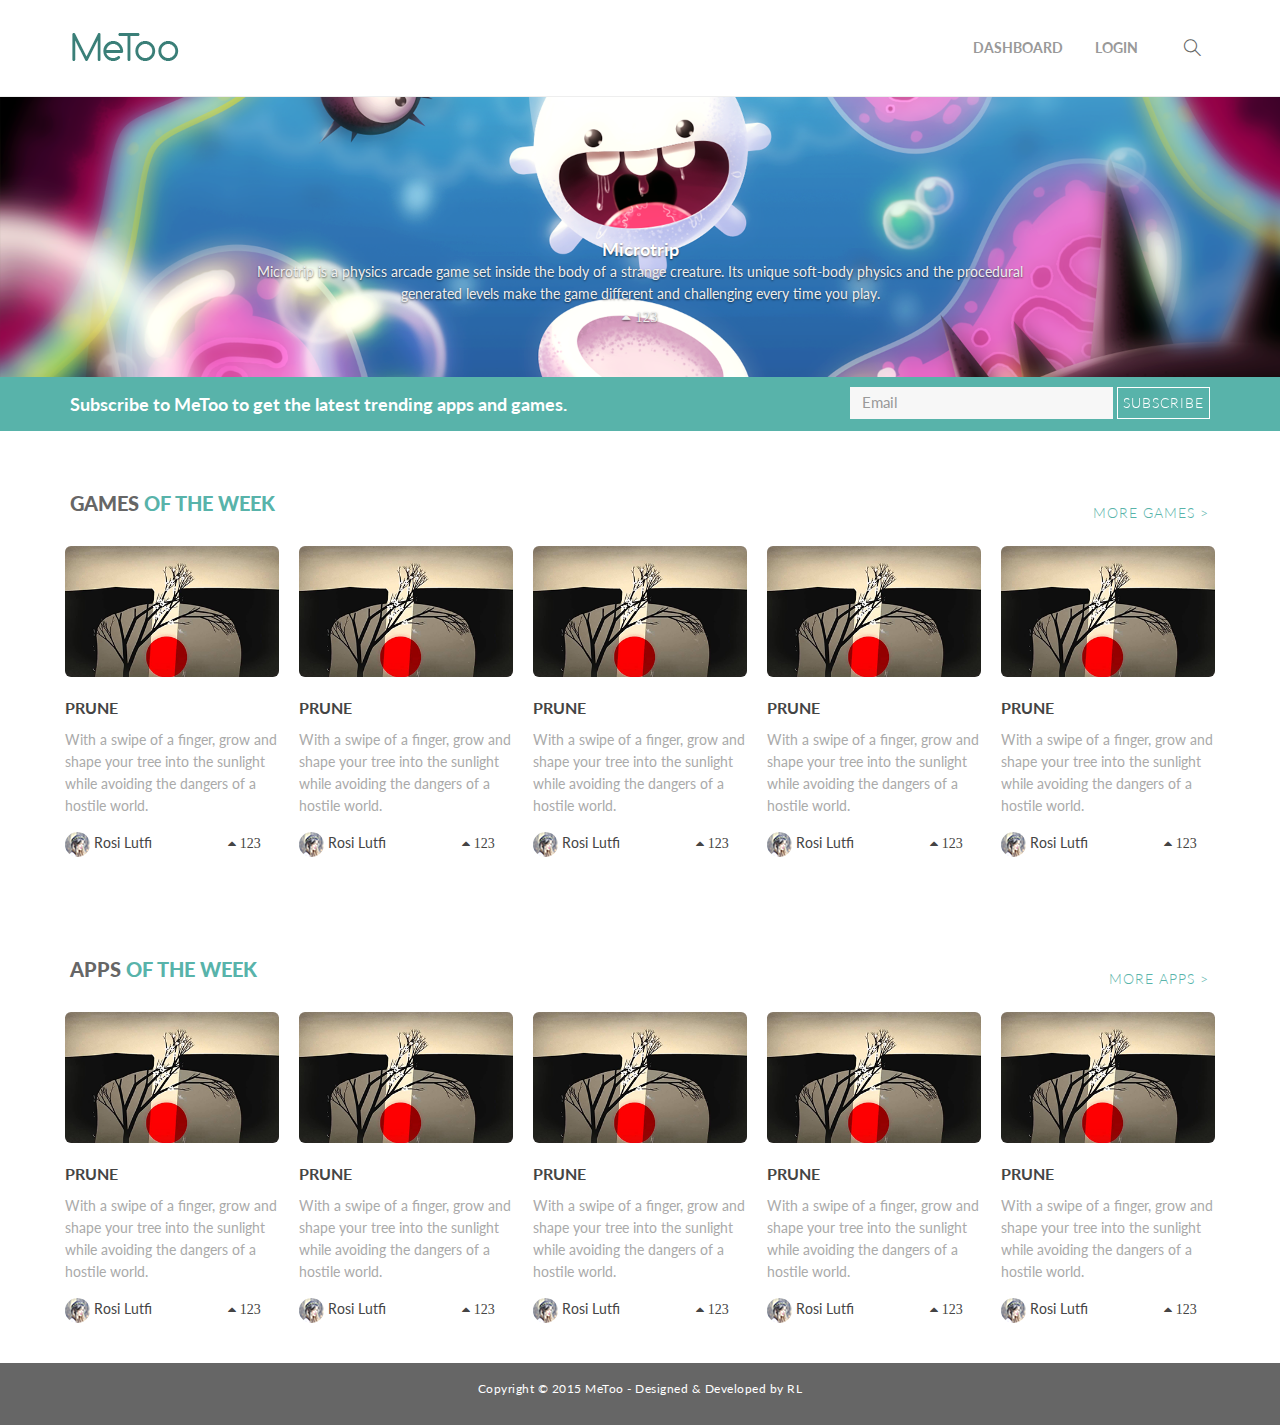
==== commit 46f994b4: "minor change on list" ====
--- a/index.html
+++ b/index.html
@@ -383,7 +383,7 @@
           <div class="heading">
             <div class="row">
               <div class="col-md-10 section-title">Games <span>of The Week</span></div>
-              <div class="col-md-2 morecol"><a href="#" class="btn btn-border more">More Games ></a></div>
+              <div class="col-md-2 morecol"><a href="list.html" class="btn btn-border more">More Games ></a></div>
             </div>              
           </div>
           <!-- End Heading -->
@@ -528,7 +528,7 @@
           <div class="heading">
             <div class="row">
               <div class="col-md-10 section-title">Apps <span>of The Week</span></div>
-              <div class="col-md-2 morecol"><a href="#" class="btn btn-border more">More Games ></a></div>
+              <div class="col-md-2 morecol"><a href="list.html" class="btn btn-border more">More Apps ></a></div>
             </div>              
           </div>
           <!-- End Heading -->
--- a/assets/css/main.css
+++ b/assets/css/main.css
@@ -3704,4 +3704,9 @@
 
 .listcat {
   padding-bottom: 20px;
-}+}
+
+.upleft {
+  text-align: center !important;
+  font-size: 20px;
+}
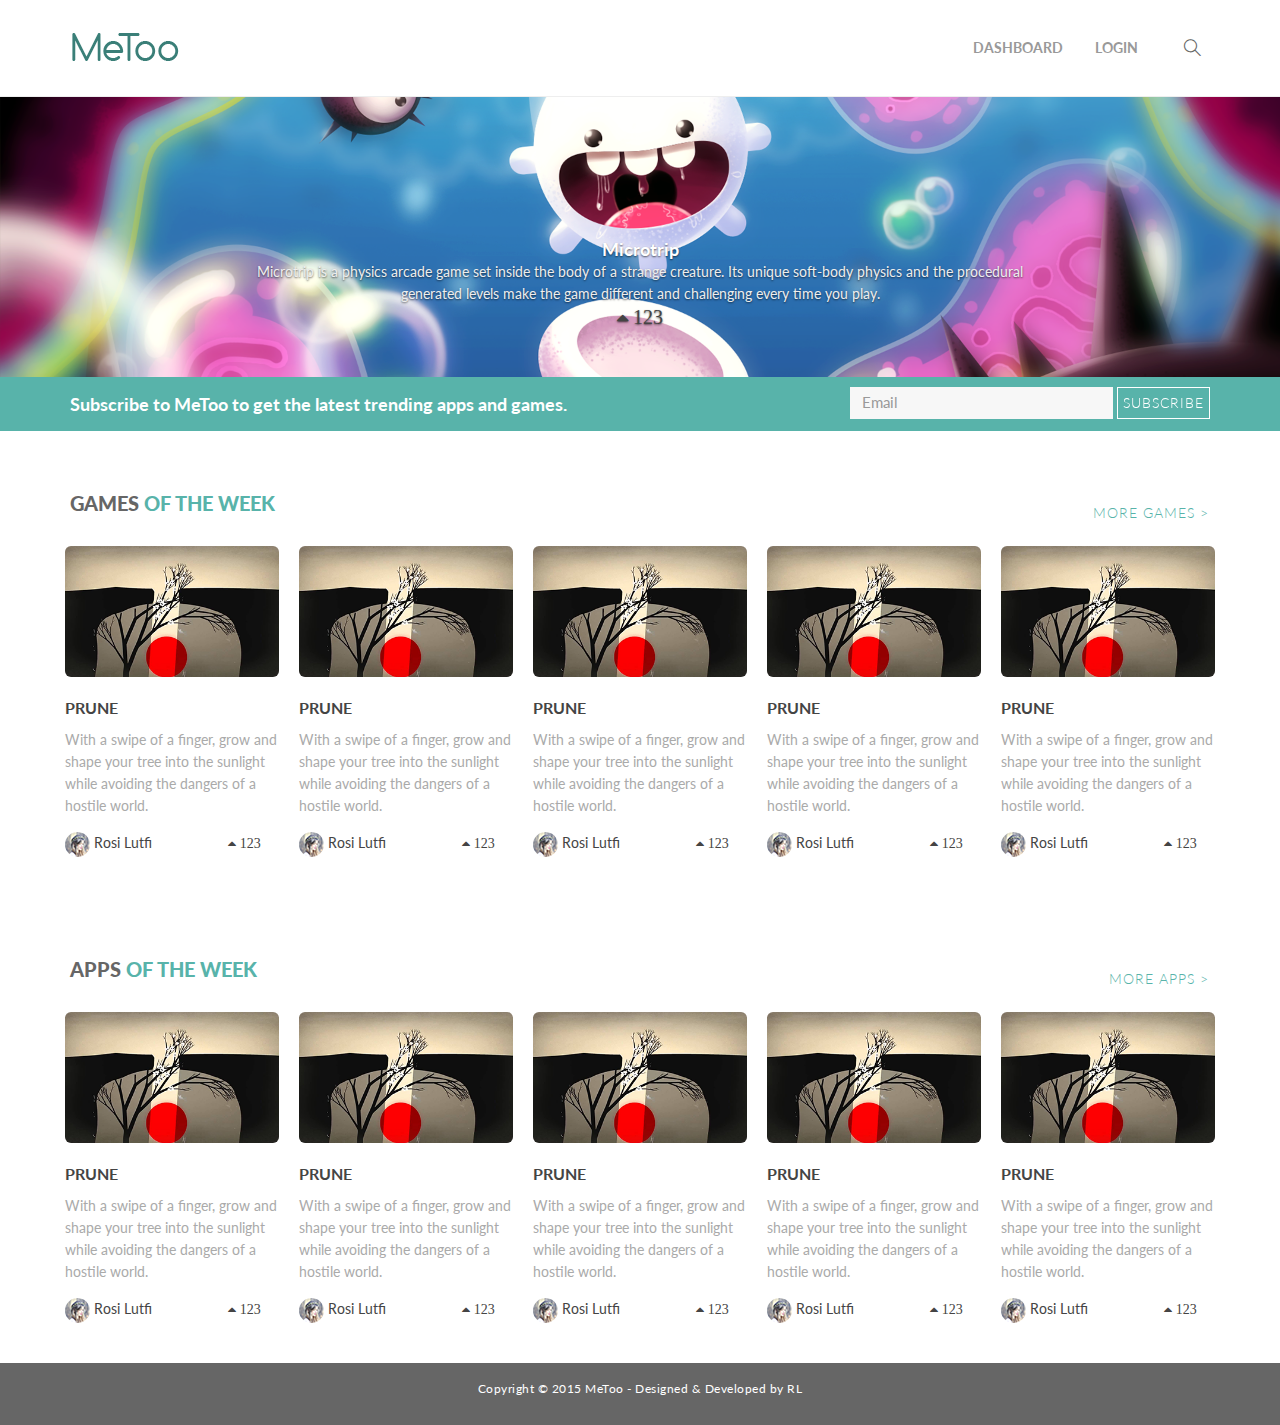
==== commit 1c480411: "minor change on list (2)" ====
--- a/index.html
+++ b/index.html
@@ -323,7 +323,10 @@
             <img src="assets/img/testimonial/nightbird.png" alt="Flower">
             <div class="carousel-caption">
               <h3>Nightbird Trigger X</h3>
-              <div class="slidesc">What the developer calls a "point shooting game," Nightbird Trigger X is a one-button pony where your little man has to shoot a point in the screen to progress.</div>
+              <div class="slidesc">What the developer calls a "point shooting game," Nightbird Trigger X is a one-button pony where your little man has to shoot a point in the screen to progress.<br>
+              <div class="caretslide">
+                  <i class="fa fa-caret-up">   123</i>
+              </div></div>
             </div>
           </div>
 
--- a/assets/css/main.css
+++ b/assets/css/main.css
@@ -3688,9 +3688,9 @@
 }
 
 .caretslide {
-  color: #eee !important;
+  color: #444 !important;
   font-family: 'Lato', sans-serif !important;
-  font-size: 15px !important;
+  font-size: 20px !important;
 }
 
 .inputsub {
@@ -3710,3 +3710,12 @@
   text-align: center !important;
   font-size: 20px;
 }
+
+.seemore {
+  text-align: center;
+}
+
+.seemore > a {
+  text-transform: uppercase;
+  color: #aaa !important;
+}
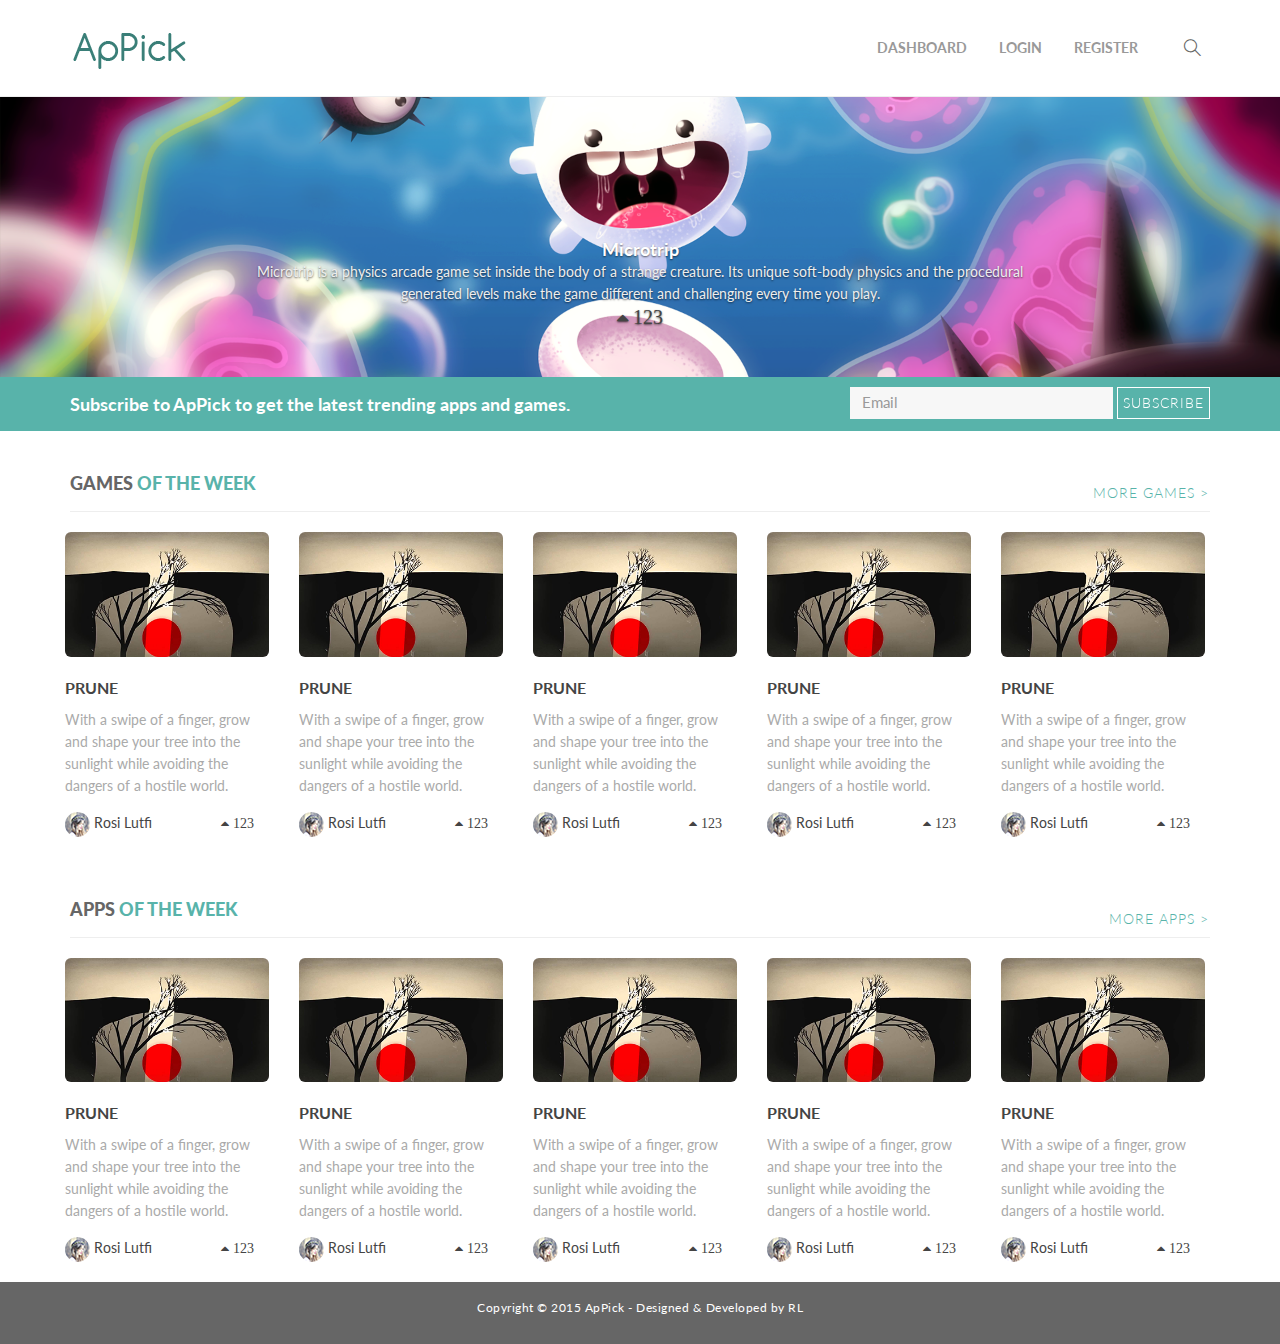
==== commit 14f5aa0e: "done, need review & mobile layout" ====
--- a/index.html
+++ b/index.html
@@ -98,178 +98,34 @@
               <!-- Start Navigation List -->
               <ul class="nav navbar-nav navbar-right">
                 <li>
-                  <a href="index.html">
+                  <a href="dashboard.html">
                   Dashboard
                   </a>
                 </li>
                 <li>
-                  <a href="features.html">
+                  <a href="#" data-toggle="modal" data-target="#login">
                   Login
                   </a>
                 </li>
+                <li>
+                  <a href="#" data-toggle="modal" data-target="#register">
+                  Register
+                  </a>
+                </li>
               <!-- End Navigation List -->
-            </div>
+            </ul>
           </div>
 
           <!-- Mobile Menu Start -->
           <ul class="wpb-mobile-menu">
             <li>
               <a class="active" href="index.html">
-              Home
+              Dashboard
               </a>
-              <ul class="dropdown">
-                <li>
-                  <a href="index-02.html">
-                  Home 2
-                  </a>
-                </li>
-                <li>
-                  <a href="index-03.html">
-                  Home 3
-                  </a>
-                </li>
-                <li>
-                  <a href="index-04.html">
-                  Home 4
-                  </a>
-                </li>
-                <li>
-                  <a href="index-05.html">
-                  Home 5
-                  </a>
-                </li>
-              </ul>
             </li>
             <li>
               <a href="features.html">
-              Features
-              </a>
-            </li>
-            <li>
-              <a href="#">
-              Company
-              </a>
-              <ul class="dropdown">
-                <li>
-                  <a href="about.html">
-                  About Us
-                  </a>
-                </li>
-                <li>
-                  <a href="certifications.html">
-                  Certifications
-                  </a>
-                </li>
-                <li>
-                  <a href="company-history.html">
-                  Company History
-                  </a>
-                </li>
-                <li>
-                  <a href="partners.html">
-                  Our Partners
-                  </a>
-                </li>
-                <li>
-                  <a href="team.html">
-                  Our Team
-                  </a>
-                </li>
-                <li>
-                  <a href="careers.html">
-                  Careers
-                  </a>
-                </li>
-                <li>
-                  <a href="Pricing.html">
-                  Pricing
-                  </a>
-                </li>
-                <li>
-                  <a href="faq.html">
-                  FAQ
-                  </a>
-                </li>
-                 <li>
-                  <a href="404.html">
-                  404
-                  </a>
-                </li>
-              </ul>
-            </li>
-            <li><a href="services.html">Services</a>
-              <ul class="dropdown">
-                <li>
-                  <a href="services.html">
-                    All Services
-                  </a>
-                </li>
-                <li>
-                  <a href="services1.html">
-                  Services Layout 01
-                  </a>
-                </li>
-                <li>
-                  <a href="services2.html">
-                  Services Layout 02
-                  </a>
-                </li>
-              </ul>
-            </li>
-            <li>
-              <a href="projects.html">
-              Projects
-              </a>
-              <ul class="dropdown">
-                <li>
-                  <a href="projects.html">
-                  Projects layout 1 - Full Width
-                  </a>
-                </li>
-                <li>
-                  <a href="projects-2.html">
-                  Projects layout 2 - Boxed 1
-                  </a>
-                </li>
-                <li>
-                  <a href="projects-3.html">
-                  Projects layout 3 - Boxed 3
-                  </a>
-                </li>
-                <li>
-                  <a href="single-project.html">
-                  Single Project
-                  </a>
-                </li>
-              </ul>
-            </li>
-            <li>
-              <a href="blog.html">
-              Blog
-              </a>
-              <ul class="dropdown">
-                <li>
-                  <a href="blog.html">
-                  Blog - Right sidebar
-                  </a>
-                </li>
-                <li>
-                  <a href="blog-left-sidebar.html">
-                  Blog - Left Sidebar
-                  </a>
-                </li>
-                <li><a href="blog-full-width.html">Blog - Full Width</a></li>
-                <li>
-                  <a href="single-post.html">
-                  Single Post
-                  </a>
-                </li>
-              </ul>
-            </li>
-            <li><a href="shop.html">Shop</a></li>
-            <li>
-              <a href="contact.html">
-              Contact
+              Login
               </a>
             </li>
           </ul>
@@ -287,9 +143,9 @@
         <!-- Wrapper for slides -->
         <div class="carousel-inner" role="listbox">
           <div class="item active">
-            <img src="assets/img/testimonial/microtrip.png" alt="Microtrip">
+            <img src="assets/img/slider/microtrip.png" alt="Microtrip">
             <div class="carousel-caption">
-              <h3>Microtrip</h3>
+              <a href="product.html" class="slider-title"><h3>Microtrip</h3></a>
               <div class="slidesc">Microtrip is a physics arcade game set inside the body of a strange creature. Its unique soft-body physics and the procedural generated levels make the game different and challenging every time you play.<br>
               <div class="caretslide">
                   <i class="fa fa-caret-up">   123</i>
@@ -298,9 +154,9 @@
           </div>
 
           <div class="item">
-            <img src="assets/img/testimonial/indieshuffle.png" alt="Indieshuffle">
+            <img src="assets/img/slider/indieshuffle.png" alt="Indieshuffle">
             <div class="carousel-caption">
-              <h3>Indie Shuffle</h3>
+              <a href="product.html" class="slider-title"><h3>Indie Shuffle</h3></a>
               <div class="slidesc">With unlimited free new music across hundreds of genres (indie rock, hip hop, electronic, remixes and more), Indie Shuffle's smart playlists are the first step in your music discovery!<br>
               <div class="caretslide">
                   <i class="fa fa-caret-up">   123</i>
@@ -309,9 +165,9 @@
           </div>
 
           <div class="item">
-            <img src="assets/img/testimonial/hbonow.png" alt="Flower">
+            <img src="assets/img/slider/hbonow.png" alt="Flower">
             <div class="carousel-caption">
-              <h3>HBO Now</h3>
+              <a href="product.html" class="slider-title"><h3>HBO Now</h3></a>
               <div class="slidesc">HBO NOW is the new standalone streaming service that gives you all of HBO®—every season, every episode of HBO's original series—plus more of the biggest and latest movies than any other streaming service. All you need is the internet.<br>
               <div class="caretslide">
                   <i class="fa fa-caret-up">   123</i>
@@ -320,9 +176,9 @@
           </div>
 
           <div class="item">
-            <img src="assets/img/testimonial/nightbird.png" alt="Flower">
+            <img src="assets/img/slider/nightbird.png" alt="Flower">
             <div class="carousel-caption">
-              <h3>Nightbird Trigger X</h3>
+              <a href="product.html" class="slider-title"><h3>Nightbird Trigger X</h3></a>
               <div class="slidesc">What the developer calls a "point shooting game," Nightbird Trigger X is a one-button pony where your little man has to shoot a point in the screen to progress.<br>
               <div class="caretslide">
                   <i class="fa fa-caret-up">   123</i>
@@ -331,8 +187,9 @@
           </div>
 
           <div class="item">
-            <img src="assets/img/testimonial/dsco.png" alt="Flower">
+            <img src="assets/img/slider/dsco.png" alt="Flower">
             <div class="carousel-caption">
+              <a href="product.html" class="slider-title"><h3>DSCO by VSCO</h3></a>
               <h3>DSCO by VSCO</h3>
               <div class="slidesc">DSCO (pronounced ‘disco’) is the first pop-up app from VSCO®. Everything you always wanted in a GIF app, VSCO-fied. Capture, edit, and share animated GIFs. Up your GIF game with your favorite presets and easily share them to your VSCO profile. <br>
               <div class="caretslide">
@@ -361,7 +218,7 @@
         <div class="container">
           <div class="row">
             <div class="col-md-8 col-sm-8">
-              <h3>Subscribe to MeToo to get the latest trending apps and games.</h3>
+              <h3>Subscribe to ApPick to get the latest trending apps and games.</h3>
             </div>
             <div class="col-md-3 col-sm-3 inputsubcol">
               <div class="form-group">
@@ -384,10 +241,11 @@
         <div class="container">
           <!-- Start Heading -->
           <div class="heading">
-            <div class="row">
+            <div class="row otw">
               <div class="col-md-10 section-title">Games <span>of The Week</span></div>
               <div class="col-md-2 morecol"><a href="list.html" class="btn btn-border more">More Games ></a></div>
-            </div>              
+            </div> 
+            <hr />             
           </div>
           <!-- End Heading -->
           <div class="row">
@@ -395,42 +253,42 @@
               <div class="col-md-5ths">
                 <div class="projects-box item">
                   <div class="projects-thumb">
-                    <a href="#">
-                      <img src="assets/img/news/img1.png" alt="" class="img-rounded">
-                    </a>
-                  </div>
-                  <div class="projects-content">
-                    <h4><a href="#">Prune</a></h4>
-                    <p class="projects-desc">With a swipe of a finger, grow and shape your tree into the sunlight while avoiding the dangers of a hostile world.</p>
-                    <div class="row">
-                      <div class="col-xs-8 ava-thumb">
-                        <a href="#">
-                          <img src="assets/img/news/ava.png" class="img-circle" alt="">   Rosi Lutfi
-                        </a>
-                      </div>
-                      <div class="col-xs-4 upvotes">
-                        <a href="#">
-                          <i class="fa fa-caret-up">   123</i>
-                        </a>
-                      </div>
-                    </div>
-                  </div>
-                </div>
-              </div>
-              <div class="col-md-5ths">
-                <div class="projects-box item">
-                  <div class="projects-thumb">
-                    <a href="#">
-                      <img src="assets/img/news/img1.png" alt="" class="img-rounded">
-                    </a>
-                  </div>
-                  <div class="projects-content">
-                    <h4><a href="#">Prune</a></h4>
-                    <p class="projects-desc">With a swipe of a finger, grow and shape your tree into the sunlight while avoiding the dangers of a hostile world.</p>
-                    <div class="row">
-                      <div class="col-xs-8 ava-thumb">
-                        <a href="#">
-                          <img src="assets/img/news/ava.png" class="img-circle" alt="">   Rosi Lutfi
+                    <a href="product.html">
+                      <img src="assets/img/homeproducts/img1.png" alt="" class="img-rounded">
+                    </a>
+                  </div>
+                  <div class="projects-content">
+                    <h4><a href="product.html">Prune</a></h4>
+                    <p class="projects-desc">With a swipe of a finger, grow and shape your tree into the sunlight while avoiding the dangers of a hostile world.</p>
+                    <div class="row">
+                      <div class="col-xs-8 ava-thumb">
+                        <a href="#">
+                          <img src="assets/img/homeproducts/ava.png" class="img-circle" alt="">   Rosi Lutfi
+                        </a>
+                      </div>
+                      <div class="col-xs-4 upvotes">
+                        <a href="#">
+                          <i class="fa fa-caret-up">   123</i>
+                        </a>
+                      </div>
+                    </div>
+                  </div>
+                </div>
+              </div>
+              <div class="col-md-5ths">
+                <div class="projects-box item">
+                  <div class="projects-thumb">
+                    <a href="product.html">
+                      <img src="assets/img/homeproducts/img1.png" alt="" class="img-rounded">
+                    </a>
+                  </div>
+                  <div class="projects-content">
+                    <h4><a href="product.html">Prune</a></h4>
+                    <p class="projects-desc">With a swipe of a finger, grow and shape your tree into the sunlight while avoiding the dangers of a hostile world.</p>
+                    <div class="row">
+                      <div class="col-xs-8 ava-thumb">
+                        <a href="#">
+                          <img src="assets/img/homeproducts/ava.png" class="img-circle" alt="">   Rosi Lutfi
                         </a>
                       </div>
                       <div class="col-xs-4 upvotes">
@@ -445,67 +303,67 @@
                <div class="col-md-5ths">
                 <div class="projects-box item">
                   <div class="projects-thumb">
-                    <a href="#">
-                      <img src="assets/img/news/img1.png" alt="" class="img-rounded">
-                    </a>
-                  </div>
-                  <div class="projects-content">
-                    <h4><a href="#">Prune</a></h4>
-                    <p class="projects-desc">With a swipe of a finger, grow and shape your tree into the sunlight while avoiding the dangers of a hostile world.</p>
-                    <div class="row">
-                      <div class="col-xs-8 ava-thumb">
-                        <a href="#">
-                          <img src="assets/img/news/ava.png" class="img-circle" alt="">   Rosi Lutfi
-                        </a>
-                      </div>
-                      <div class="col-xs-4 upvotes">
-                        <a href="#">
-                          <i class="fa fa-caret-up">   123</i>
-                        </a>
-                      </div>
-                    </div>
-                  </div>
-                </div>
-              </div>
-              <div class="col-md-5ths">
-                <div class="projects-box item">
-                  <div class="projects-thumb">
-                    <a href="#">
-                      <img src="assets/img/news/img1.png" alt="" class="img-rounded">
-                    </a>
-                  </div>
-                  <div class="projects-content">
-                    <h4><a href="#">Prune</a></h4>
-                    <p class="projects-desc">With a swipe of a finger, grow and shape your tree into the sunlight while avoiding the dangers of a hostile world.</p>
-                    <div class="row">
-                      <div class="col-xs-8 ava-thumb">
-                        <a href="#">
-                          <img src="assets/img/news/ava.png" class="img-circle" alt="">   Rosi Lutfi
-                        </a>
-                      </div>
-                      <div class="col-xs-4 upvotes">
-                        <a href="#">
-                          <i class="fa fa-caret-up">   123</i>
-                        </a>
-                      </div>
-                    </div>
-                  </div>
-                </div>
-              </div>
-              <div class="col-md-5ths">
-                <div class="projects-box item">
-                  <div class="projects-thumb">
-                    <a href="#">
-                      <img src="assets/img/news/img1.png" alt="" class="img-rounded">
-                    </a>
-                  </div>
-                  <div class="projects-content">
-                    <h4><a href="#">Prune</a></h4>
-                    <p class="projects-desc">With a swipe of a finger, grow and shape your tree into the sunlight while avoiding the dangers of a hostile world.</p>
-                    <div class="row">
-                      <div class="col-xs-8 ava-thumb">
-                        <a href="#">
-                          <img src="assets/img/news/ava.png" class="img-circle" alt="">   Rosi Lutfi
+                    <a href="product.html">
+                      <img src="assets/img/homeproducts/img1.png" alt="" class="img-rounded">
+                    </a>
+                  </div>
+                  <div class="projects-content">
+                    <h4><a href="product.html">Prune</a></h4>
+                    <p class="projects-desc">With a swipe of a finger, grow and shape your tree into the sunlight while avoiding the dangers of a hostile world.</p>
+                    <div class="row">
+                      <div class="col-xs-8 ava-thumb">
+                        <a href="#">
+                          <img src="assets/img/homeproducts/ava.png" class="img-circle" alt="">   Rosi Lutfi
+                        </a>
+                      </div>
+                      <div class="col-xs-4 upvotes">
+                        <a href="#">
+                          <i class="fa fa-caret-up">   123</i>
+                        </a>
+                      </div>
+                    </div>
+                  </div>
+                </div>
+              </div>
+              <div class="col-md-5ths">
+                <div class="projects-box item">
+                  <div class="projects-thumb">
+                    <a href="product.html">
+                      <img src="assets/img/homeproducts/img1.png" alt="" class="img-rounded">
+                    </a>
+                  </div>
+                  <div class="projects-content">
+                    <h4><a href="product.html">Prune</a></h4>
+                    <p class="projects-desc">With a swipe of a finger, grow and shape your tree into the sunlight while avoiding the dangers of a hostile world.</p>
+                    <div class="row">
+                      <div class="col-xs-8 ava-thumb">
+                        <a href="#">
+                          <img src="assets/img/homeproducts/ava.png" class="img-circle" alt="">   Rosi Lutfi
+                        </a>
+                      </div>
+                      <div class="col-xs-4 upvotes">
+                        <a href="#">
+                          <i class="fa fa-caret-up">   123</i>
+                        </a>
+                      </div>
+                    </div>
+                  </div>
+                </div>
+              </div>
+              <div class="col-md-5ths">
+                <div class="projects-box item">
+                  <div class="projects-thumb">
+                    <a href="product.html">
+                      <img src="assets/img/homeproducts/img1.png" alt="" class="img-rounded">
+                    </a>
+                  </div>
+                  <div class="projects-content">
+                    <h4><a href="product.html">Prune</a></h4>
+                    <p class="projects-desc">With a swipe of a finger, grow and shape your tree into the sunlight while avoiding the dangers of a hostile world.</p>
+                    <div class="row">
+                      <div class="col-xs-8 ava-thumb">
+                        <a href="#">
+                          <img src="assets/img/homeproducts/ava.png" class="img-circle" alt="">   Rosi Lutfi
                         </a>
                       </div>
                       <div class="col-xs-4 upvotes">
@@ -529,10 +387,11 @@
         <div class="container">
           <!-- Start Heading -->
           <div class="heading">
-            <div class="row">
+            <div class="row otw">
               <div class="col-md-10 section-title">Apps <span>of The Week</span></div>
               <div class="col-md-2 morecol"><a href="list.html" class="btn btn-border more">More Apps ></a></div>
-            </div>              
+            </div>  
+            <hr />            
           </div>
           <!-- End Heading -->
           <div class="row">
@@ -540,42 +399,42 @@
               <div class="col-md-5ths">
                 <div class="projects-box item">
                   <div class="projects-thumb">
-                    <a href="#">
-                      <img src="assets/img/news/img1.png" alt="" class="img-rounded">
-                    </a>
-                  </div>
-                  <div class="projects-content">
-                    <h4><a href="#">Prune</a></h4>
-                    <p class="projects-desc">With a swipe of a finger, grow and shape your tree into the sunlight while avoiding the dangers of a hostile world.</p>
-                    <div class="row">
-                      <div class="col-xs-8 ava-thumb">
-                        <a href="#">
-                          <img src="assets/img/news/ava.png" class="img-circle" alt="">   Rosi Lutfi
-                        </a>
-                      </div>
-                      <div class="col-xs-4 upvotes">
-                        <a href="#">
-                          <i class="fa fa-caret-up">   123</i>
-                        </a>
-                      </div>
-                    </div>
-                  </div>
-                </div>
-              </div>
-              <div class="col-md-5ths">
-                <div class="projects-box item">
-                  <div class="projects-thumb">
-                    <a href="#">
-                      <img src="assets/img/news/img1.png" alt="" class="img-rounded">
-                    </a>
-                  </div>
-                  <div class="projects-content">
-                    <h4><a href="#">Prune</a></h4>
-                    <p class="projects-desc">With a swipe of a finger, grow and shape your tree into the sunlight while avoiding the dangers of a hostile world.</p>
-                    <div class="row">
-                      <div class="col-xs-8 ava-thumb">
-                        <a href="#">
-                          <img src="assets/img/news/ava.png" class="img-circle" alt="">   Rosi Lutfi
+                    <a href="product.html">
+                      <img src="assets/img/homeproducts/img1.png" alt="" class="img-rounded">
+                    </a>
+                  </div>
+                  <div class="projects-content">
+                    <h4><a href="product.html">Prune</a></h4>
+                    <p class="projects-desc">With a swipe of a finger, grow and shape your tree into the sunlight while avoiding the dangers of a hostile world.</p>
+                    <div class="row">
+                      <div class="col-xs-8 ava-thumb">
+                        <a href="#">
+                          <img src="assets/img/homeproducts/ava.png" class="img-circle" alt="">   Rosi Lutfi
+                        </a>
+                      </div>
+                      <div class="col-xs-4 upvotes">
+                        <a href="#">
+                          <i class="fa fa-caret-up">   123</i>
+                        </a>
+                      </div>
+                    </div>
+                  </div>
+                </div>
+              </div>
+              <div class="col-md-5ths">
+                <div class="projects-box item">
+                  <div class="projects-thumb">
+                    <a href="product.html">
+                      <img src="assets/img/homeproducts/img1.png" alt="" class="img-rounded">
+                    </a>
+                  </div>
+                  <div class="projects-content">
+                    <h4><a href="product.html">Prune</a></h4>
+                    <p class="projects-desc">With a swipe of a finger, grow and shape your tree into the sunlight while avoiding the dangers of a hostile world.</p>
+                    <div class="row">
+                      <div class="col-xs-8 ava-thumb">
+                        <a href="#">
+                          <img src="assets/img/homeproducts/ava.png" class="img-circle" alt="">   Rosi Lutfi
                         </a>
                       </div>
                       <div class="col-xs-4 upvotes">
@@ -590,67 +449,67 @@
                <div class="col-md-5ths">
                 <div class="projects-box item">
                   <div class="projects-thumb">
-                    <a href="#">
-                      <img src="assets/img/news/img1.png" alt="" class="img-rounded">
-                    </a>
-                  </div>
-                  <div class="projects-content">
-                    <h4><a href="#">Prune</a></h4>
-                    <p class="projects-desc">With a swipe of a finger, grow and shape your tree into the sunlight while avoiding the dangers of a hostile world.</p>
-                    <div class="row">
-                      <div class="col-xs-8 ava-thumb">
-                        <a href="#">
-                          <img src="assets/img/news/ava.png" class="img-circle" alt="">   Rosi Lutfi
-                        </a>
-                      </div>
-                      <div class="col-xs-4 upvotes">
-                        <a href="#">
-                          <i class="fa fa-caret-up">   123</i>
-                        </a>
-                      </div>
-                    </div>
-                  </div>
-                </div>
-              </div>
-              <div class="col-md-5ths">
-                <div class="projects-box item">
-                  <div class="projects-thumb">
-                    <a href="#">
-                      <img src="assets/img/news/img1.png" alt="" class="img-rounded">
-                    </a>
-                  </div>
-                  <div class="projects-content">
-                    <h4><a href="#">Prune</a></h4>
-                    <p class="projects-desc">With a swipe of a finger, grow and shape your tree into the sunlight while avoiding the dangers of a hostile world.</p>
-                    <div class="row">
-                      <div class="col-xs-8 ava-thumb">
-                        <a href="#">
-                          <img src="assets/img/news/ava.png" class="img-circle" alt="">   Rosi Lutfi
-                        </a>
-                      </div>
-                      <div class="col-xs-4 upvotes">
-                        <a href="#">
-                          <i class="fa fa-caret-up">   123</i>
-                        </a>
-                      </div>
-                    </div>
-                  </div>
-                </div>
-              </div>
-              <div class="col-md-5ths">
-                <div class="projects-box item">
-                  <div class="projects-thumb">
-                    <a href="#">
-                      <img src="assets/img/news/img1.png" alt="" class="img-rounded">
-                    </a>
-                  </div>
-                  <div class="projects-content">
-                    <h4><a href="#">Prune</a></h4>
-                    <p class="projects-desc">With a swipe of a finger, grow and shape your tree into the sunlight while avoiding the dangers of a hostile world.</p>
-                    <div class="row">
-                      <div class="col-xs-8 ava-thumb">
-                        <a href="#">
-                          <img src="assets/img/news/ava.png" class="img-circle" alt="">   Rosi Lutfi
+                    <a href="product.html">
+                      <img src="assets/img/homeproducts/img1.png" alt="" class="img-rounded">
+                    </a>
+                  </div>
+                  <div class="projects-content">
+                    <h4><a href="product.html">Prune</a></h4>
+                    <p class="projects-desc">With a swipe of a finger, grow and shape your tree into the sunlight while avoiding the dangers of a hostile world.</p>
+                    <div class="row">
+                      <div class="col-xs-8 ava-thumb">
+                        <a href="#">
+                          <img src="assets/img/homeproducts/ava.png" class="img-circle" alt="">   Rosi Lutfi
+                        </a>
+                      </div>
+                      <div class="col-xs-4 upvotes">
+                        <a href="#">
+                          <i class="fa fa-caret-up">   123</i>
+                        </a>
+                      </div>
+                    </div>
+                  </div>
+                </div>
+              </div>
+              <div class="col-md-5ths">
+                <div class="projects-box item">
+                  <div class="projects-thumb">
+                    <a href="product.html">
+                      <img src="assets/img/homeproducts/img1.png" alt="" class="img-rounded">
+                    </a>
+                  </div>
+                  <div class="projects-content">
+                    <h4><a href="product.html">Prune</a></h4>
+                    <p class="projects-desc">With a swipe of a finger, grow and shape your tree into the sunlight while avoiding the dangers of a hostile world.</p>
+                    <div class="row">
+                      <div class="col-xs-8 ava-thumb">
+                        <a href="#">
+                          <img src="assets/img/homeproducts/ava.png" class="img-circle" alt="">   Rosi Lutfi
+                        </a>
+                      </div>
+                      <div class="col-xs-4 upvotes">
+                        <a href="#">
+                          <i class="fa fa-caret-up">   123</i>
+                        </a>
+                      </div>
+                    </div>
+                  </div>
+                </div>
+              </div>
+              <div class="col-md-5ths">
+                <div class="projects-box item">
+                  <div class="projects-thumb">
+                    <a href="product.html">
+                      <img src="assets/img/homeproducts/img1.png" alt="" class="img-rounded">
+                    </a>
+                  </div>
+                  <div class="projects-content">
+                    <h4><a href="product.html">Prune</a></h4>
+                    <p class="projects-desc">With a swipe of a finger, grow and shape your tree into the sunlight while avoiding the dangers of a hostile world.</p>
+                    <div class="row">
+                      <div class="col-xs-8 ava-thumb">
+                        <a href="#">
+                          <img src="assets/img/homeproducts/ava.png" class="img-circle" alt="">   Rosi Lutfi
                         </a>
                       </div>
                       <div class="col-xs-4 upvotes">
@@ -668,6 +527,121 @@
         <!-- .container -->
       </div>
       <!-- End Project Section  -->
+
+      <!-- Start Register -->
+      <div id="register" class="modal" role="dialog">
+        <div class="modal-dialog">
+
+          <!-- Modal content-->
+          <div class="modal-content">
+            <div class="modal-header">
+              <button type="button" class="close" data-dismiss="modal">&times;</button>
+              <div class="title-custom">Register</div>
+            </div>
+            <div class="modal-body">
+              <div class="form-group">
+                <div class="controls">
+                  <input type="text" id="name" class="form-control reglog" placeholder="Name" required data-error="Please enter your name">
+                  <div class="help-block with-errors"></div>
+                </div>
+              </div>
+              <div class="form-group">
+                <div class="controls">
+                  <input type="text" id="email" class="form-control reglog" placeholder="Email" required data-error="Please enter your email">
+                  <div class="help-block with-errors"></div>
+                </div>
+              </div>
+              <div class="form-group">
+                <div class="controls">
+                  <input type="password" id="password" class="form-control reglog" placeholder="Password" required data-error="Please enter your password">
+                  <div class="help-block with-errors"></div>
+                </div>
+              </div>
+              <div class="form-group">
+                <div class="controls">
+                  <input type="password" id="rpassword" class="form-control reglog" placeholder="Repeat Password" required data-error="Please enter your password">
+                  <div class="help-block with-errors"></div>
+                </div>
+              </div>
+              <div class="postrow">
+                <a href="#" class="btn btn-border postbtn" data-toggle="modal" data-target="#nextregister" data-dismiss="modal">Next</a>
+              </div>
+            </div>
+          </div>
+
+        </div>
+      </div>
+
+      <div id="nextregister" class="modal" role="dialog">
+        <div class="modal-dialog">
+
+          <!-- Modal content-->
+          <div class="modal-content">
+            <div class="modal-header">
+              <button type="button" class="close" data-dismiss="modal">&times;</button>
+              <div class="title-custom">Register</div>
+            </div>
+            <div class="modal-body">
+              <div class="form-group">
+                <div class="controls">
+                  <input type="text" id="company" class="form-control reglog" placeholder="Company" required data-error="Please enter your company">
+                  <div class="help-block with-errors"></div>
+                </div>
+              </div>
+              <div class="form-group">
+                <div class="controls">
+                  <input type="text" id="position" class="form-control reglog" placeholder="Position" required data-error="Please enter your position">
+                  <div class="help-block with-errors"></div>
+                </div>
+              </div>
+              <div class="form-group">
+                <div class="controls">
+                  <textarea id="about" rows="7" placeholder="Tell us about yoursel (optional)" class="form-control reglogarea"></textarea>
+                  <div class="help-block with-errors"></div>
+                </div>  
+              </div>
+              <div class="postrow">
+                <a href="#" class="btn btn-border postbtn" data-toggle="modal"  data-dismiss="modal">Register</a>
+              </div>
+            </div>
+          </div>
+
+        </div>
+      </div>
+      <!-- End Register -->
+
+      <!-- Start Login -->
+      <div id="login" class="modal" role="dialog">
+        <div class="modal-dialog">
+
+          <!-- Modal content-->
+          <div class="modal-content">
+            <div class="modal-header">
+              <button type="button" class="close" data-dismiss="modal">&times;</button>
+              <div class="title-custom">Login</div>
+            </div>
+            <div class="modal-body">
+              <div class="form-group">
+                <div class="controls">
+                  <input type="text" id="email" class="form-control reglog" placeholder="Email" required data-error="Please enter your email">
+                  <div class="help-block with-errors"></div>
+                </div>
+              </div>
+              <div class="form-group">
+                <div class="controls">
+                  <input type="password" id="password" class="form-control reglog" placeholder="Password" required data-error="Please enter your password">
+                  <div class="help-block with-errors"></div>
+                </div>
+              </div>
+              <div class="postrow">
+                <a href="#" class="btn btn-border postbtn" data-dismiss="modal">Login</a>
+              </div>
+            </div>
+          </div>
+
+        </div>
+      </div>
+      <!-- End Login -->
 
       <!-- Start Copyright -->
       <div class="copyright-section">
@@ -675,7 +649,7 @@
           <div class="row">
             <div class="col-sm-12">
               <p>
-                Copyright &copy; 2015 MeToo - Designed & Developed by 
+                Copyright &copy; 2015 ApPick - Designed & Developed by 
                 RL
                 </a>
               </p>
--- a/assets/css/main.css
+++ b/assets/css/main.css
@@ -125,11 +125,11 @@
   margin-right: 10px;
 }
 .section {
-  padding-top: 50px;
-  padding-bottom: 10px;
+  padding-top: 30px;
+  padding-bottom: 20px;
 }
 .section-title {
-  font-size: 20px;
+  font-size: 18px;
   font-family: 'Lato', sans-serif;
   font-weight: 900;
   padding-left: 15px;
@@ -339,6 +339,9 @@
   -moz-background-size: cover !important;
   -o-background-size: cover !important;
   background-size: cover !important;
+}
+.sliderproduct {
+  z-index: 10000;
 }
 .section.repeat-bg {
   background-repeat: repeat;
@@ -1443,7 +1446,9 @@
   line-height: 80px;
 }
 .project .projects-box {
-  padding: 5px 0px 30px;
+  padding-right: 10px;
+  height: 200px;
+  min-width: 100%;
 }
 .project .projects-box .projects-thumb {
   margin-bottom: 20px;
@@ -2484,6 +2489,10 @@
   font-size: 14px;
   margin-bottom: 20px;
 }
+.comments {
+  margin-top: -20px;
+}
+
 #comments .comments-list {
   padding: 0;
   margin: 0 0 35px 0;
@@ -2579,7 +2588,7 @@
   border-bottom: 1px solid;
 }
 .projects-carousel {
-  width: 1150px !important;
+  /*width: 1150px !important; */
 }
 .projects-carousel .item {
   margin-right: 15px;
@@ -3719,3 +3728,275 @@
   text-transform: uppercase;
   color: #aaa !important;
 }
+
+.getbtn {
+  background-color: #58b3aa !important;
+  border-color: transparent;
+  padding-right: 15px;
+  padding-left: 15px;
+  box-shadow: 0 1px 1px #aaa;
+}
+
+.getbtn:hover {
+  background-color: #fff !important;
+  color: #58b3aa !important;
+}
+
+.postbtn {
+  background-color: #58b3aa !important;
+  border-color: transparent;
+  padding-right: 15px;
+  padding-left: 15px;
+}
+
+.getbtn:hover {
+  background-color: #fff !important;
+  color: #58b3aa !important;
+}
+
+.savebtn {
+  background-color: #91c4bf !important;
+  border-color: transparent;
+  padding-right: 15px;
+  padding-left: 15px;
+  box-shadow: 0 1px 1px #aaa;
+}
+
+.savebtn:hover {
+  background-color: #fff !important;
+  color: #58b3aa !important;
+}
+
+.postrow {
+  text-align: right;
+  margin-top: -20px;
+}
+
+.collage-cell-big{  
+    height: 250px;  
+    padding-left: 2px;  
+    padding-right: 2px;  
+    padding-top: 4px;  
+    overflow-x: hidden;
+    overflow-y: hidden;
+}
+  
+.collage-cell-small{  
+    height: 160px;  
+    padding-left: 2px;  
+    padding-right: 2px;  
+    padding-top: 4px;  
+    overflow-x: hidden;
+    overflow-y: hidden;
+}
+
+.media {
+  min-height: 100%;
+  min-width: 100%;
+}
+
+.facebook {
+  padding-left: 25px;
+  padding-right: 25px;
+  background-color: #314b87 !important;
+  border-color: transparent !important;
+}
+.twitter {
+  padding-left: 22px;
+  padding-right: 23px;
+  background-color: #0dd0ed !important;
+  border-color: transparent !important;
+}
+.facebook:hover {
+  background-color: #fff !important;
+  color: #314b87 !important;
+  border-color: #314b87 !important;
+}
+.twitter:hover {
+  background-color: #fff !important;
+  color: #0dd0ed !important;
+  border-color: #0dd0ed !important;
+}
+
+.sharegroup {
+  text-align: right;
+}
+
+.rightpanel {
+  height: 50px;
+}
+
+.well {
+  box-shadow: none;
+  background-color: #f3f8f7;
+  border-radius: 0;
+  border-color: transparent;
+  margin-right: 0;
+  margin-left: 0;
+}
+
+.rowright {
+  margin-bottom: 10px;
+}
+
+.title-custom {
+  font-weight: 300;
+  display: inline-block;
+  color: #999;
+  text-transform: uppercase;
+  letter-spacing: 1px;
+  outline: none;
+  font-size: 14px;
+}
+.voters {
+  margin-top: 10px;
+}
+.voters > li {
+  margin-right: -8px;
+}
+
+.simprod-desc {
+  font-size: 11px;
+}
+
+.simprod-thumb {
+  margin-top: 8px;
+}
+
+.simprod {
+  margin-left: -20px;
+}
+
+.comments {
+  margin-top: 20px;
+}
+
+.profpic {
+  height: 140px;
+  width: 140px;
+}
+
+.otw {
+  margin-bottom: -15px;
+}
+
+#slider {
+  padding: 50px 0px;
+}
+#slider .block {
+  padding: 0px 40px;
+}
+#slider .block .title {
+  padding: 0px ;
+}
+#slider .block .owl-carousel {
+  padding-top: 30px;
+  position: relative;
+  text-align: center;
+}
+#slider .block .owl-carousel img {
+  padding-right: 30px;
+  border-radius: 2px;
+  padding-bottom: 50px;
+}
+#slider .block .owl-carousel .owl-pagination .active {
+  background: #FF5333;
+}
+#slider .block .owl-carousel .owl-pagination div {
+  background: #DADADA;
+  border-radius: 100%;
+  display: inline-block;
+  height: 10px;
+  margin-right: 5px;
+  width: 10px;
+}
+#slider .block .owl-carousel .owl-buttons {
+  position: absolute;
+  right: 0;
+  top: -40px;
+  font-size: 40px;
+  color: #AA9D84;
+}
+
+.follow {
+  background-color: #58b3aa !important;
+  border-color: transparent;
+  padding-right: 15px;
+  padding-left: 15px;
+}
+
+.follow:hover {
+  background-color: #fff !important;
+  color: #58b3aa !important;
+}
+
+.carousel-ex ul { 
+  overflow:hidden; 
+  white-space:nowrap; 
+  margin:0; 
+  padding:0; 
+  list-style:none; 
+  position:relative; 
+}
+
+.carousel-ex li { 
+  display:inline-block;
+  height: 150px;
+}
+
+.prevnext {
+  text-align: right;
+  height: 30px;
+}
+
+.slider1 {
+  margin-left: -15px;
+  margin-right: -15px;
+}
+
+.slider-item {
+  margin-right: 10px;
+}
+
+.prev, .next {
+  color: #91c4bf;
+}
+
+.dropdown-menu > li > a {
+  color: #aaa;
+  text-shadow: none;
+}
+
+.dropdown-menu > li > a:hover {
+  color: #91c4bf;
+}
+
+.reglog {
+  height: 35px;
+  margin-top: -20px;
+}
+
+.reglogarea {
+  margin-top: -20px;
+}
+
+.modal-dialog {
+  width: 35%;
+}
+#register, #nextregister {
+  top: 15%;
+}
+#login {
+  top: 20%;
+}
+
+small {
+  color: #aaa;
+}
+
+.slider-title {
+  color: #fff !important;
+}
+.slider-title:hover {
+  color: #91c4bf !important;
+}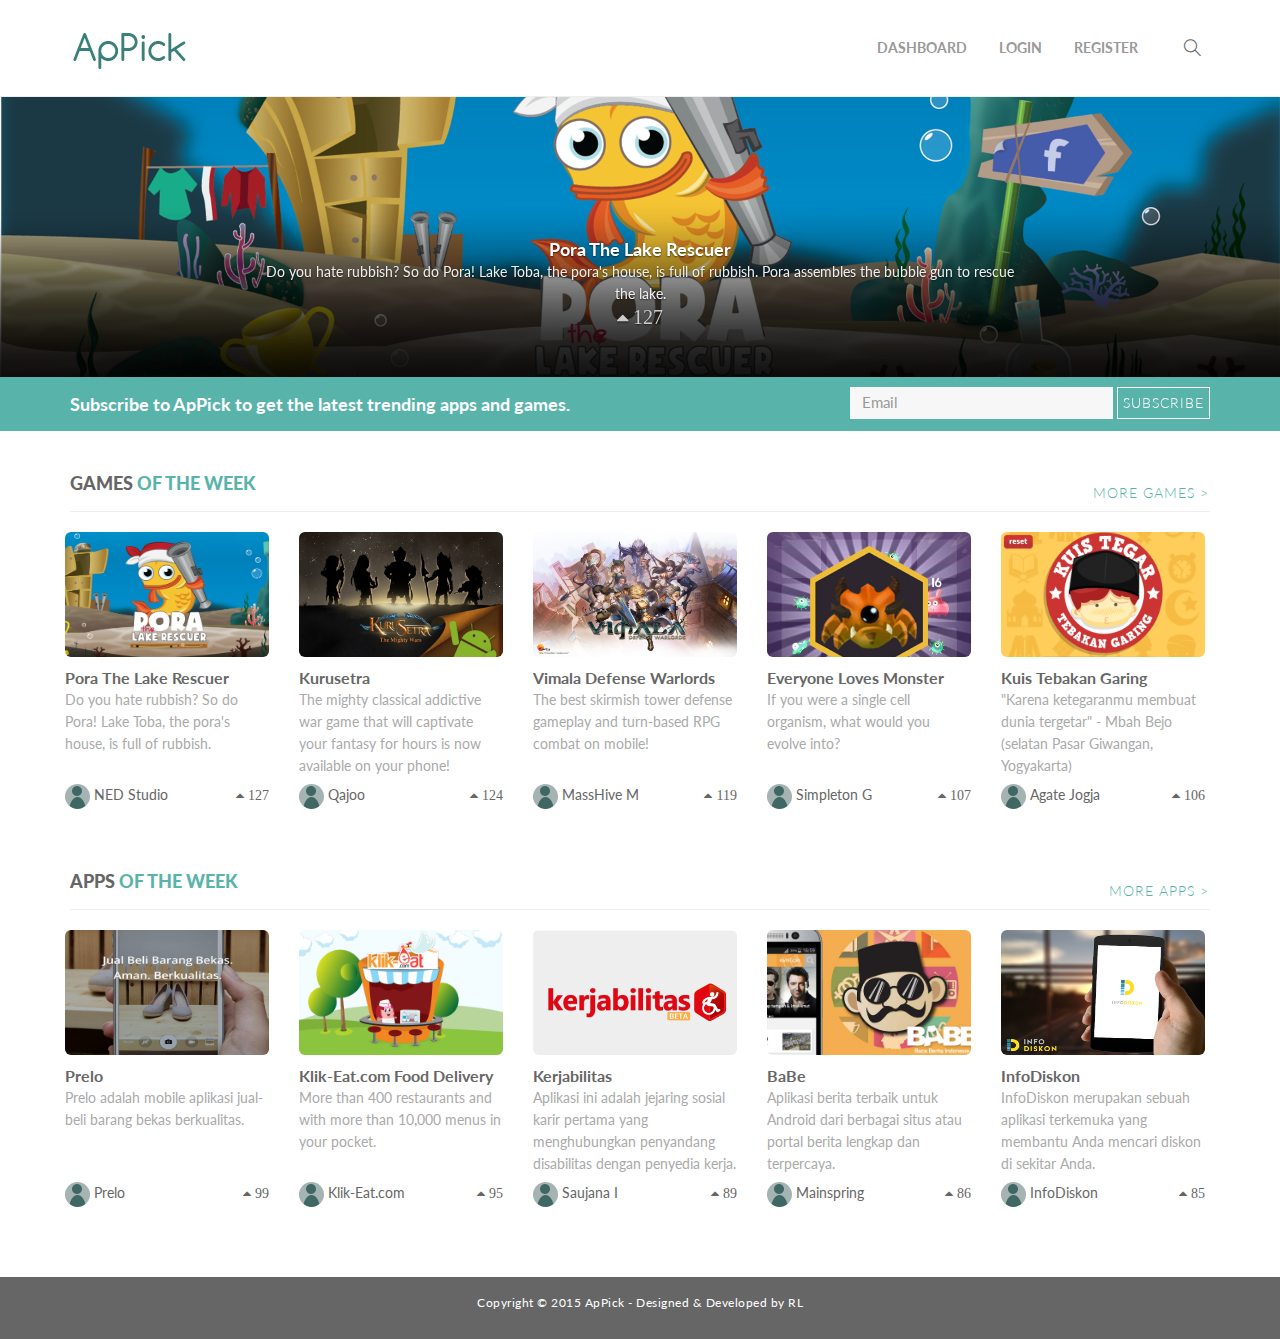
==== commit 5cbb7299: "fix 4 testing" ====
--- a/index.html
+++ b/index.html
@@ -9,7 +9,7 @@
   <head>
     <!-- Basic -->
     <title>
-      MeToo
+      ApPick
     </title>
     <!-- Define Charset -->
     <meta charset="utf-8">
@@ -51,6 +51,9 @@
 
     <!-- Custom Fonts  -->
     <link href='https://fonts.googleapis.com/css?family=Satisfy' rel='stylesheet' type='text/css'>
+
+    <!-- Favicon -->
+    <link rel="shortcut icon" href="assets/img/icon.ico"/>
 
 
     <!--[if IE 8]>
@@ -143,57 +146,57 @@
         <!-- Wrapper for slides -->
         <div class="carousel-inner" role="listbox">
           <div class="item active">
-            <img src="assets/img/slider/microtrip.png" alt="Microtrip">
+            <img src="assets/img/media/games/pora/pora-s.png" alt="Pora">
+            <img src="assets/img/slider-shade.png" class="shade">
             <div class="carousel-caption">
-              <a href="product.html" class="slider-title"><h3>Microtrip</h3></a>
-              <div class="slidesc">Microtrip is a physics arcade game set inside the body of a strange creature. Its unique soft-body physics and the procedural generated levels make the game different and challenging every time you play.<br>
+              <a href="product.html" class="slider-title"><h3>Pora The Lake Rescuer</h3></a>
+              <div class="slidesc">Do you hate rubbish? So do Pora! Lake Toba, the pora's house, is full of rubbish. Pora assembles the bubble gun to rescue the lake.<br>
               <div class="caretslide">
-                  <i class="fa fa-caret-up">   123</i>
+                  <i class="fa fa-caret-up">   127</i>
               </div></div>
             </div>
           </div>
 
           <div class="item">
-            <img src="assets/img/slider/indieshuffle.png" alt="Indieshuffle">
+            <img src="assets/img/media/apps/prelo/prelo-s.png" alt="Prelo">
             <div class="carousel-caption">
-              <a href="product.html" class="slider-title"><h3>Indie Shuffle</h3></a>
-              <div class="slidesc">With unlimited free new music across hundreds of genres (indie rock, hip hop, electronic, remixes and more), Indie Shuffle's smart playlists are the first step in your music discovery!<br>
+              <a href="product.html" class="slider-title"><h3>Prelo</h3></a>
+              <div class="slidesc">Prelo adalah mobile aplikasi jual-beli barang bekas berkualitas. Prelo memungkinkan orang untuk menjual barang bekas berkualitasnya dengan mudah dan aman. <br>
               <div class="caretslide">
-                  <i class="fa fa-caret-up">   123</i>
+                  <i class="fa fa-caret-up">   99</i>
               </div></div>
             </div>
           </div>
 
           <div class="item">
-            <img src="assets/img/slider/hbonow.png" alt="Flower">
+            <img src="assets/img/media/games/kuru/kuru-s.png" alt="Kurusetra">
             <div class="carousel-caption">
-              <a href="product.html" class="slider-title"><h3>HBO Now</h3></a>
-              <div class="slidesc">HBO NOW is the new standalone streaming service that gives you all of HBO®—every season, every episode of HBO's original series—plus more of the biggest and latest movies than any other streaming service. All you need is the internet.<br>
+              <a href="product.html" class="slider-title"><h3>Kurusetra</h3></a>
+              <div class="slidesc">In the legendary Island of Indonesia, filled with mighty heroes from the gorgeously fierce Satria to the brilliant sorceress Kandini. Find out and boost the other heroes to lead your Dewaraja to world domination.<br>
               <div class="caretslide">
-                  <i class="fa fa-caret-up">   123</i>
+                  <i class="fa fa-caret-up">   124</i>
               </div></div>
             </div>
           </div>
 
           <div class="item">
-            <img src="assets/img/slider/nightbird.png" alt="Flower">
+            <img src="assets/img/media/apps/eat/eat-s.png" alt="Klikeat">
             <div class="carousel-caption">
-              <a href="product.html" class="slider-title"><h3>Nightbird Trigger X</h3></a>
-              <div class="slidesc">What the developer calls a "point shooting game," Nightbird Trigger X is a one-button pony where your little man has to shoot a point in the screen to progress.<br>
+              <a href="product.html" class="slider-title"><h3>Klik-Eat.com Food Delivery</h3></a>
+              <div class="slidesc">More than 400 restaurants and with more than 10,000 menus in your pocket. You can now order various type of cuisines from Klik-Eat.com with just few taps on your mobile phones.<br>
               <div class="caretslide">
-                  <i class="fa fa-caret-up">   123</i>
+                  <i class="fa fa-caret-up">   95</i>
               </div></div>
             </div>
           </div>
 
           <div class="item">
-            <img src="assets/img/slider/dsco.png" alt="Flower">
+            <img src="assets/img/media/games/vimala/vimala-s.png" alt="Vimala">
             <div class="carousel-caption">
-              <a href="product.html" class="slider-title"><h3>DSCO by VSCO</h3></a>
-              <h3>DSCO by VSCO</h3>
-              <div class="slidesc">DSCO (pronounced ‘disco’) is the first pop-up app from VSCO®. Everything you always wanted in a GIF app, VSCO-fied. Capture, edit, and share animated GIFs. Up your GIF game with your favorite presets and easily share them to your VSCO profile. <br>
+              <a href="product.html" class="slider-title"><h3>Vimala Defense Warlord</h3></a>
+              <div class="slidesc">The best skirmish tower defense gameplay and turn-based RPG combat on mobile!Collect resources to build your kingdom and army.<br>
               <div class="caretslide">
-                  <i class="fa fa-caret-up">   123</i>
+                  <i class="fa fa-caret-up">   119</i>
               </div>
               </div>
             </div>
@@ -243,7 +246,7 @@
           <div class="heading">
             <div class="row otw">
               <div class="col-md-10 section-title">Games <span>of The Week</span></div>
-              <div class="col-md-2 morecol"><a href="list.html" class="btn btn-border more">More Games ></a></div>
+              <div class="col-md-2 morecol"><a href="list-games.html" class="btn btn-border more">More Games ></a></div>
             </div> 
             <hr />             
           </div>
@@ -253,47 +256,47 @@
               <div class="col-md-5ths">
                 <div class="projects-box item">
                   <div class="projects-thumb">
-                    <a href="product.html">
-                      <img src="assets/img/homeproducts/img1.png" alt="" class="img-rounded">
+                    <a href="product/games/pora.html">
+                      <img src="assets/img/media/games/pora/pora.png" alt="" class="img-rounded indexproducts">
                     </a>
                   </div>
                   <div class="projects-content">
-                    <h4><a href="product.html">Prune</a></h4>
-                    <p class="projects-desc">With a swipe of a finger, grow and shape your tree into the sunlight while avoiding the dangers of a hostile world.</p>
-                    <div class="row">
-                      <div class="col-xs-8 ava-thumb">
-                        <a href="#">
-                          <img src="assets/img/homeproducts/ava.png" class="img-circle" alt="">   Rosi Lutfi
-                        </a>
-                      </div>
-                      <div class="col-xs-4 upvotes">
-                        <a href="#">
-                          <i class="fa fa-caret-up">   123</i>
-                        </a>
-                      </div>
-                    </div>
-                  </div>
-                </div>
-              </div>
-              <div class="col-md-5ths">
-                <div class="projects-box item">
-                  <div class="projects-thumb">
-                    <a href="product.html">
-                      <img src="assets/img/homeproducts/img1.png" alt="" class="img-rounded">
+                    <h4 class="indexprodtitle"><a href="product/games/pora.html">Pora The Lake Rescuer</a></h4>
+                    <p class="projects-desc index-desc">Do you hate rubbish? So do Pora! Lake Toba, the pora's house, is full of rubbish.</p>
+                    <div class="row">
+                      <div class="col-xs-8 ava-thumb">
+                        <a href="#">
+                          <img src="assets/img/homeproducts/ava.png" class="img-circle" alt="">   NED Studio
+                        </a>
+                      </div>
+                      <div class="col-xs-4 upvotes">
+                        <a href="#">
+                          <i class="fa fa-caret-up">   127</i>
+                        </a>
+                      </div>
+                    </div>
+                  </div>
+                </div>
+              </div>
+              <div class="col-md-5ths">
+                <div class="projects-box item">
+                  <div class="projects-thumb">
+                    <a href="product/games/kuru.html">
+                      <img src="assets/img/media/games/kuru/kuru.jpeg" alt="" class="img-rounded indexproducts">
                     </a>
                   </div>
                   <div class="projects-content">
-                    <h4><a href="product.html">Prune</a></h4>
-                    <p class="projects-desc">With a swipe of a finger, grow and shape your tree into the sunlight while avoiding the dangers of a hostile world.</p>
-                    <div class="row">
-                      <div class="col-xs-8 ava-thumb">
-                        <a href="#">
-                          <img src="assets/img/homeproducts/ava.png" class="img-circle" alt="">   Rosi Lutfi
-                        </a>
-                      </div>
-                      <div class="col-xs-4 upvotes">
-                        <a href="#">
-                          <i class="fa fa-caret-up">   123</i>
+                    <h4 class="indexprodtitle"><a href="product/games/kuru.html">Kurusetra</a></h4>
+                    <p class="projects-desc index-desc">The mighty classical addictive war game that will captivate your fantasy for hours is now available on your phone!</p>
+                    <div class="row">
+                      <div class="col-xs-8 ava-thumb">
+                        <a href="#">
+                          <img src="assets/img/homeproducts/ava.png" class="img-circle" alt="">   Qajoo
+                        </a>
+                      </div>
+                      <div class="col-xs-4 upvotes">
+                        <a href="#">
+                          <i class="fa fa-caret-up">   124</i>
                         </a>
                       </div>
                     </div>
@@ -303,72 +306,68 @@
                <div class="col-md-5ths">
                 <div class="projects-box item">
                   <div class="projects-thumb">
-                    <a href="product.html">
-                      <img src="assets/img/homeproducts/img1.png" alt="" class="img-rounded">
+                    <a href="product/games/vimala.html">
+                      <img src="assets/img/media/games/vimala/vimala.png" alt="" class="img-rounded indexproducts">
                     </a>
                   </div>
                   <div class="projects-content">
-                    <h4><a href="product.html">Prune</a></h4>
-                    <p class="projects-desc">With a swipe of a finger, grow and shape your tree into the sunlight while avoiding the dangers of a hostile world.</p>
-                    <div class="row">
-                      <div class="col-xs-8 ava-thumb">
-                        <a href="#">
-                          <img src="assets/img/homeproducts/ava.png" class="img-circle" alt="">   Rosi Lutfi
-                        </a>
-                      </div>
-                      <div class="col-xs-4 upvotes">
-                        <a href="#">
-                          <i class="fa fa-caret-up">   123</i>
-                        </a>
-                      </div>
-                    </div>
-                  </div>
-                </div>
-              </div>
-              <div class="col-md-5ths">
-                <div class="projects-box item">
-                  <div class="projects-thumb">
-                    <a href="product.html">
-                      <img src="assets/img/homeproducts/img1.png" alt="" class="img-rounded">
-                    </a>
-                  </div>
-                  <div class="projects-content">
-                    <h4><a href="product.html">Prune</a></h4>
-                    <p class="projects-desc">With a swipe of a finger, grow and shape your tree into the sunlight while avoiding the dangers of a hostile world.</p>
-                    <div class="row">
-                      <div class="col-xs-8 ava-thumb">
-                        <a href="#">
-                          <img src="assets/img/homeproducts/ava.png" class="img-circle" alt="">   Rosi Lutfi
-                        </a>
-                      </div>
-                      <div class="col-xs-4 upvotes">
-                        <a href="#">
-                          <i class="fa fa-caret-up">   123</i>
-                        </a>
-                      </div>
-                    </div>
-                  </div>
-                </div>
-              </div>
-              <div class="col-md-5ths">
-                <div class="projects-box item">
-                  <div class="projects-thumb">
-                    <a href="product.html">
-                      <img src="assets/img/homeproducts/img1.png" alt="" class="img-rounded">
-                    </a>
-                  </div>
-                  <div class="projects-content">
-                    <h4><a href="product.html">Prune</a></h4>
-                    <p class="projects-desc">With a swipe of a finger, grow and shape your tree into the sunlight while avoiding the dangers of a hostile world.</p>
-                    <div class="row">
-                      <div class="col-xs-8 ava-thumb">
-                        <a href="#">
-                          <img src="assets/img/homeproducts/ava.png" class="img-circle" alt="">   Rosi Lutfi
-                        </a>
-                      </div>
-                      <div class="col-xs-4 upvotes">
-                        <a href="#">
-                          <i class="fa fa-caret-up">   123</i>
+                    <h4 class="indexprodtitle"><a href="product/games/vimala.html">Vimala Defense Warlords</a></h4>
+                    <p class="projects-desc index-desc">The best skirmish tower defense gameplay and turn-based RPG combat on mobile!</p>
+                    <div class="row">
+                      <div class="col-xs-8 ava-thumb">
+                        <a href="#">
+                          <img src="assets/img/homeproducts/ava.png" class="img-circle" alt="">   MassHive M
+                        </a>
+                      </div>
+                      <div class="col-xs-4 upvotes">
+                        <a href="#">
+                          <i class="fa fa-caret-up">   119</i>
+                        </a>
+                      </div>
+                    </div>
+                  </div>
+                </div>
+              </div>
+              <div class="col-md-5ths">
+                <div class="projects-box item">
+                  <div class="projects-thumb">
+                      <img src="assets/img/media/games/monster/monster.jpg" alt="" class="img-rounded indexproducts">
+                  </div>
+                  <div class="projects-content">
+                    <h4 class="indexprodtitle">Everyone Loves Monster</h4>
+                    <p class="projects-desc index-desc">If you were a single cell organism, what would you evolve into?</p>
+                    <div class="row">
+                      <div class="col-xs-8 ava-thumb">
+                        <a href="#">
+                          <img src="assets/img/homeproducts/ava.png" class="img-circle" alt="">   Simpleton G
+                        </a>
+                      </div>
+                      <div class="col-xs-4 upvotes">
+                        <a href="#">
+                          <i class="fa fa-caret-up">   107</i>
+                        </a>
+                      </div>
+                    </div>
+                  </div>
+                </div>
+              </div>
+              <div class="col-md-5ths">
+                <div class="projects-box item">
+                  <div class="projects-thumb">
+                      <img src="assets/img/media/games/tegar/tegar.png" alt="" class="img-rounded indexproducts">
+                  </div>
+                  <div class="projects-content">
+                    <h4 class="indexprodtitle">Kuis Tebakan Garing</h4>
+                    <p class="projects-desc index-desc">"Karena ketegaranmu membuat dunia tergetar" - Mbah Bejo (selatan Pasar Giwangan, Yogyakarta)</p>
+                    <div class="row">
+                      <div class="col-xs-8 ava-thumb">
+                        <a href="#">
+                          <img src="assets/img/homeproducts/ava.png" class="img-circle" alt="">   Agate Jogja
+                        </a>
+                      </div>
+                      <div class="col-xs-4 upvotes">
+                        <a href="#">
+                          <i class="fa fa-caret-up">   106</i>
                         </a>
                       </div>
                     </div>
@@ -383,13 +382,13 @@
       <!-- End Project Section  -->
 
       <!-- Start Project Section -->
-      <div class="project section">
+      <div class="project section appsindex">
         <div class="container">
           <!-- Start Heading -->
           <div class="heading">
             <div class="row otw">
               <div class="col-md-10 section-title">Apps <span>of The Week</span></div>
-              <div class="col-md-2 morecol"><a href="list.html" class="btn btn-border more">More Apps ></a></div>
+              <div class="col-md-2 morecol"><a href="list-apps.html" class="btn btn-border more">More Apps ></a></div>
             </div>  
             <hr />            
           </div>
@@ -399,122 +398,116 @@
               <div class="col-md-5ths">
                 <div class="projects-box item">
                   <div class="projects-thumb">
-                    <a href="product.html">
-                      <img src="assets/img/homeproducts/img1.png" alt="" class="img-rounded">
+                    <a href="product/apps/prelo.html">
+                      <img src="assets/img/media/apps/prelo/prelo.jpg" alt="" class="img-rounded indexproducts">
                     </a>
                   </div>
                   <div class="projects-content">
-                    <h4><a href="product.html">Prune</a></h4>
-                    <p class="projects-desc">With a swipe of a finger, grow and shape your tree into the sunlight while avoiding the dangers of a hostile world.</p>
-                    <div class="row">
-                      <div class="col-xs-8 ava-thumb">
-                        <a href="#">
-                          <img src="assets/img/homeproducts/ava.png" class="img-circle" alt="">   Rosi Lutfi
-                        </a>
-                      </div>
-                      <div class="col-xs-4 upvotes">
-                        <a href="#">
-                          <i class="fa fa-caret-up">   123</i>
-                        </a>
-                      </div>
-                    </div>
-                  </div>
-                </div>
-              </div>
-              <div class="col-md-5ths">
-                <div class="projects-box item">
-                  <div class="projects-thumb">
-                    <a href="product.html">
-                      <img src="assets/img/homeproducts/img1.png" alt="" class="img-rounded">
+                    <h4 class="indexprodtitle"><a href="product/apps/prelo.html">Prelo</a></h4>
+                    <p class="projects-desc index-desc">Prelo adalah mobile aplikasi jual-beli barang bekas berkualitas.</p>
+                    <div class="row">
+                      <div class="col-xs-8 ava-thumb">
+                        <a href="#">
+                          <img src="assets/img/homeproducts/ava.png" class="img-circle" alt="">   Prelo
+                        </a>
+                      </div>
+                      <div class="col-xs-4 upvotes">
+                        <a href="#">
+                          <i class="fa fa-caret-up">   99</i>
+                        </a>
+                      </div>
+                    </div>
+                  </div>
+                </div>
+              </div>
+              <div class="col-md-5ths">
+                <div class="projects-box item">
+                  <div class="projects-thumb">
+                    <a href="product/apps/eat.html">
+                      <img src="assets/img/media/apps/eat/eat.jpg" alt="" class="img-rounded indexproducts">
                     </a>
                   </div>
                   <div class="projects-content">
-                    <h4><a href="product.html">Prune</a></h4>
-                    <p class="projects-desc">With a swipe of a finger, grow and shape your tree into the sunlight while avoiding the dangers of a hostile world.</p>
-                    <div class="row">
-                      <div class="col-xs-8 ava-thumb">
-                        <a href="#">
-                          <img src="assets/img/homeproducts/ava.png" class="img-circle" alt="">   Rosi Lutfi
-                        </a>
-                      </div>
-                      <div class="col-xs-4 upvotes">
-                        <a href="#">
-                          <i class="fa fa-caret-up">   123</i>
-                        </a>
-                      </div>
-                    </div>
-                  </div>
-                </div>
-              </div>
-               <div class="col-md-5ths">
-                <div class="projects-box item">
-                  <div class="projects-thumb">
-                    <a href="product.html">
-                      <img src="assets/img/homeproducts/img1.png" alt="" class="img-rounded">
-                    </a>
-                  </div>
-                  <div class="projects-content">
-                    <h4><a href="product.html">Prune</a></h4>
-                    <p class="projects-desc">With a swipe of a finger, grow and shape your tree into the sunlight while avoiding the dangers of a hostile world.</p>
-                    <div class="row">
-                      <div class="col-xs-8 ava-thumb">
-                        <a href="#">
-                          <img src="assets/img/homeproducts/ava.png" class="img-circle" alt="">   Rosi Lutfi
-                        </a>
-                      </div>
-                      <div class="col-xs-4 upvotes">
-                        <a href="#">
-                          <i class="fa fa-caret-up">   123</i>
-                        </a>
-                      </div>
-                    </div>
-                  </div>
-                </div>
-              </div>
-              <div class="col-md-5ths">
-                <div class="projects-box item">
-                  <div class="projects-thumb">
-                    <a href="product.html">
-                      <img src="assets/img/homeproducts/img1.png" alt="" class="img-rounded">
-                    </a>
-                  </div>
-                  <div class="projects-content">
-                    <h4><a href="product.html">Prune</a></h4>
-                    <p class="projects-desc">With a swipe of a finger, grow and shape your tree into the sunlight while avoiding the dangers of a hostile world.</p>
-                    <div class="row">
-                      <div class="col-xs-8 ava-thumb">
-                        <a href="#">
-                          <img src="assets/img/homeproducts/ava.png" class="img-circle" alt="">   Rosi Lutfi
-                        </a>
-                      </div>
-                      <div class="col-xs-4 upvotes">
-                        <a href="#">
-                          <i class="fa fa-caret-up">   123</i>
-                        </a>
-                      </div>
-                    </div>
-                  </div>
-                </div>
-              </div>
-              <div class="col-md-5ths">
-                <div class="projects-box item">
-                  <div class="projects-thumb">
-                    <a href="product.html">
-                      <img src="assets/img/homeproducts/img1.png" alt="" class="img-rounded">
-                    </a>
-                  </div>
-                  <div class="projects-content">
-                    <h4><a href="product.html">Prune</a></h4>
-                    <p class="projects-desc">With a swipe of a finger, grow and shape your tree into the sunlight while avoiding the dangers of a hostile world.</p>
-                    <div class="row">
-                      <div class="col-xs-8 ava-thumb">
-                        <a href="#">
-                          <img src="assets/img/homeproducts/ava.png" class="img-circle" alt="">   Rosi Lutfi
-                        </a>
-                      </div>
-                      <div class="col-xs-4 upvotes">
-                        <a href="#">
-                          <i class="fa fa-caret-up">   123</i>
+                    <h4 class="indexprodtitle"><a href="product/apps/eat.html">Klik-Eat.com Food Delivery</a></h4>
+                    <p class="projects-desc index-desc">More than 400 restaurants and with more than 10,000 menus in your pocket. </p>
+                    <div class="row">
+                      <div class="col-xs-8 ava-thumb">
+                        <a href="#">
+                          <img src="assets/img/homeproducts/ava.png" class="img-circle" alt="">   Klik-Eat.com
+                        </a>
+                      </div>
+                      <div class="col-xs-4 upvotes">
+                        <a href="#">
+                          <i class="fa fa-caret-up">   95</i>
+                        </a>
+                      </div>
+                    </div>
+                  </div>
+                </div>
+              </div>
+              <div class="col-md-5ths">
+                <div class="projects-box item">
+                  <div class="projects-thumb">
+                      <img src="assets/img/media/apps/kerja/kerja.png" alt="" class="img-rounded indexproducts">
+                  </div>
+                  <div class="projects-content">
+                    <h4 class="indexprodtitle">Kerjabilitas</h4>
+                    <p class="projects-desc index-desc">Aplikasi ini adalah jejaring sosial karir pertama yang menghubungkan penyandang disabilitas dengan penyedia kerja.</p>
+                    <div class="row">
+                      <div class="col-xs-8 ava-thumb">
+                        <a href="#">
+                          <img src="assets/img/homeproducts/ava.png" class="img-circle" alt="">   Saujana I
+                        </a>
+                      </div>
+                      <div class="col-xs-4 upvotes">
+                        <a href="#">
+                          <i class="fa fa-caret-up">   89</i>
+                        </a>
+                      </div>
+                    </div>
+                  </div>
+                </div>
+              </div>
+              <div class="col-md-5ths">
+                <div class="projects-box item">
+                  <div class="projects-thumb">
+                      <img src="assets/img/media/apps/babe/babe.jpg" alt="" class="img-rounded indexproducts">
+                  </div>
+                  <div class="projects-content">
+                    <h4 class="indexprodtitle">BaBe</h4>
+                    <p class="projects-desc index-desc">Aplikasi berita terbaik untuk Android dari berbagai situs atau portal berita lengkap dan terpercaya.</p>
+                    <div class="row">
+                      <div class="col-xs-8 ava-thumb">
+                        <a href="#">
+                          <img src="assets/img/homeproducts/ava.png" class="img-circle" alt="">   Mainspring
+                        </a>
+                      </div>
+                      <div class="col-xs-4 upvotes">
+                        <a href="#">
+                          <i class="fa fa-caret-up">   86</i>
+                        </a>
+                      </div>
+                    </div>
+                  </div>
+                </div>
+              </div>
+              <div class="col-md-5ths">
+                <div class="projects-box item">
+                  <div class="projects-thumb">
+                      <img src="assets/img/media/apps/diskon/diskon.png" alt="" class="img-rounded indexproducts">
+                  </div>
+                  <div class="projects-content">
+                    <h4 class="indexprodtitle">InfoDiskon</h4>
+                    <p class="projects-desc index-desc">InfoDiskon merupakan sebuah aplikasi terkemuka yang membantu Anda mencari diskon di sekitar Anda.</p>
+                    <div class="row">
+                      <div class="col-xs-8 ava-thumb">
+                        <a href="#">
+                          <img src="assets/img/homeproducts/ava.png" class="img-circle" alt="">   InfoDiskon
+                        </a>
+                      </div>
+                      <div class="col-xs-4 upvotes">
+                        <a href="#">
+                          <i class="fa fa-caret-up">   85</i>
                         </a>
                       </div>
                     </div>
@@ -666,13 +659,6 @@
     <a href="#" class="back-to-top">
       <i class="fa fa-angle-up"></i>
     </a>
-
-    <!-- Start Loader -->
-    <div id="loader">
-      <div class="square-spin">
-        <div></div>
-      </div>
-    </div>
 
     <!-- Main JS  -->
     <script type="text/javascript" src="assets/js/jquery-min.js"></script>      
--- a/assets/css/main.css
+++ b/assets/css/main.css
@@ -30,7 +30,7 @@
   -ms-transition: color 0.2s ease-in-out;
 }
 a:hover {
-  color: #444;
+  color: #91c4bf !important;
 }
 a,
 a:hover,
@@ -100,7 +100,7 @@
   color: #fff;
 }
 a {
-  color: #444;
+  color: #666;
 }
 .fittext {
   font-size: 38px;
@@ -863,6 +863,9 @@
   opacity: 0;
   transition-property: opacity;
 }
+.item {
+  position: relative;
+}
 #carousel-area .carousel-inner .active {
   opacity: 1;
 }
@@ -1280,7 +1283,6 @@
 .featured-header .featured-title h4 a {
   color: #fff;
   font-size: 14px;
-  text-transform: uppercase;
   line-height: 22px;
 }
 .featured-header .featured-title p {
@@ -1379,7 +1381,6 @@
   font-size: 14px;
   font-weight: 600;
   color: #fff;
-  text-transform: uppercase;
 }
 .team-member .info p {
   color: #fff;
@@ -1475,7 +1476,6 @@
 .project .projects-box .projects-content h4 {
   padding-bottom: 10px;
   font-size: 16px;
-  text-transform: uppercase;
 }
 .project .projects-box .projects-content h4 a:hover {
   color: #ffbb02;
@@ -1729,6 +1729,7 @@
   -moz-transition: all 0.2s ease-in-out;
   -webkit-transition: all 0.2s ease-in-out;
   -o-transition: all 0.2s ease-in-out;
+  background-color: #58b3aa !important;
 }
 .switcher-box {
   width: 236px;
@@ -2489,7 +2490,7 @@
   font-size: 14px;
   margin-bottom: 20px;
 }
-.comments {
+.commentsrow {
   margin-top: -20px;
 }
 
@@ -3697,9 +3698,17 @@
 }
 
 .caretslide {
-  color: #444 !important;
+  color: #ccc !important;
   font-family: 'Lato', sans-serif !important;
   font-size: 20px !important;
+}
+
+.caretslide > a > i {
+  color: #ccc !important;
+}
+
+.caretslide > a > i:hover {
+  color: #58b3aa !important;
 }
 
 .inputsub {
@@ -3734,7 +3743,6 @@
   border-color: transparent;
   padding-right: 15px;
   padding-left: 15px;
-  box-shadow: 0 1px 1px #aaa;
 }
 
 .getbtn:hover {
@@ -3759,7 +3767,6 @@
   border-color: transparent;
   padding-right: 15px;
   padding-left: 15px;
-  box-shadow: 0 1px 1px #aaa;
 }
 
 .savebtn:hover {
@@ -3857,10 +3864,13 @@
 
 .simprod-desc {
   font-size: 11px;
+  line-height: 16px;
 }
 
 .simprod-thumb {
   margin-top: 8px;
+  width: 120px;
+  height: 70px;
 }
 
 .simprod {
@@ -3991,7 +4001,7 @@
 }
 
 small {
-  color: #aaa;
+  color: #aaa !important;
 }
 
 .slider-title {
@@ -3999,4 +4009,52 @@
 }
 .slider-title:hover {
   color: #91c4bf !important;
-}+}
+
+.prodlistimg {
+  width: 250px;
+  height: 150px;
+  margin-top: 5px;
+}
+
+.commentside {
+  text-align: right;
+  color: #666;
+}
+
+.listdesc {
+  height: 95px;
+}
+
+.indexproducts {
+  width: 240px;
+  height: 125px;
+}
+
+.index-desc {
+  height: 80px;
+}
+
+.indexprodtitle {
+  margin-top: -10px;
+  margin-bottom: -10px;
+}
+.upvotes {
+  text-align: right;
+}
+
+.appsindex {
+  margin-bottom: 50px;
+}
+
+.shade {
+  position: absolute;
+}
+
+.descprod {
+  margin-top: -10px;
+}
+
+.descprod > p {
+  color: #888 !important;
+}
